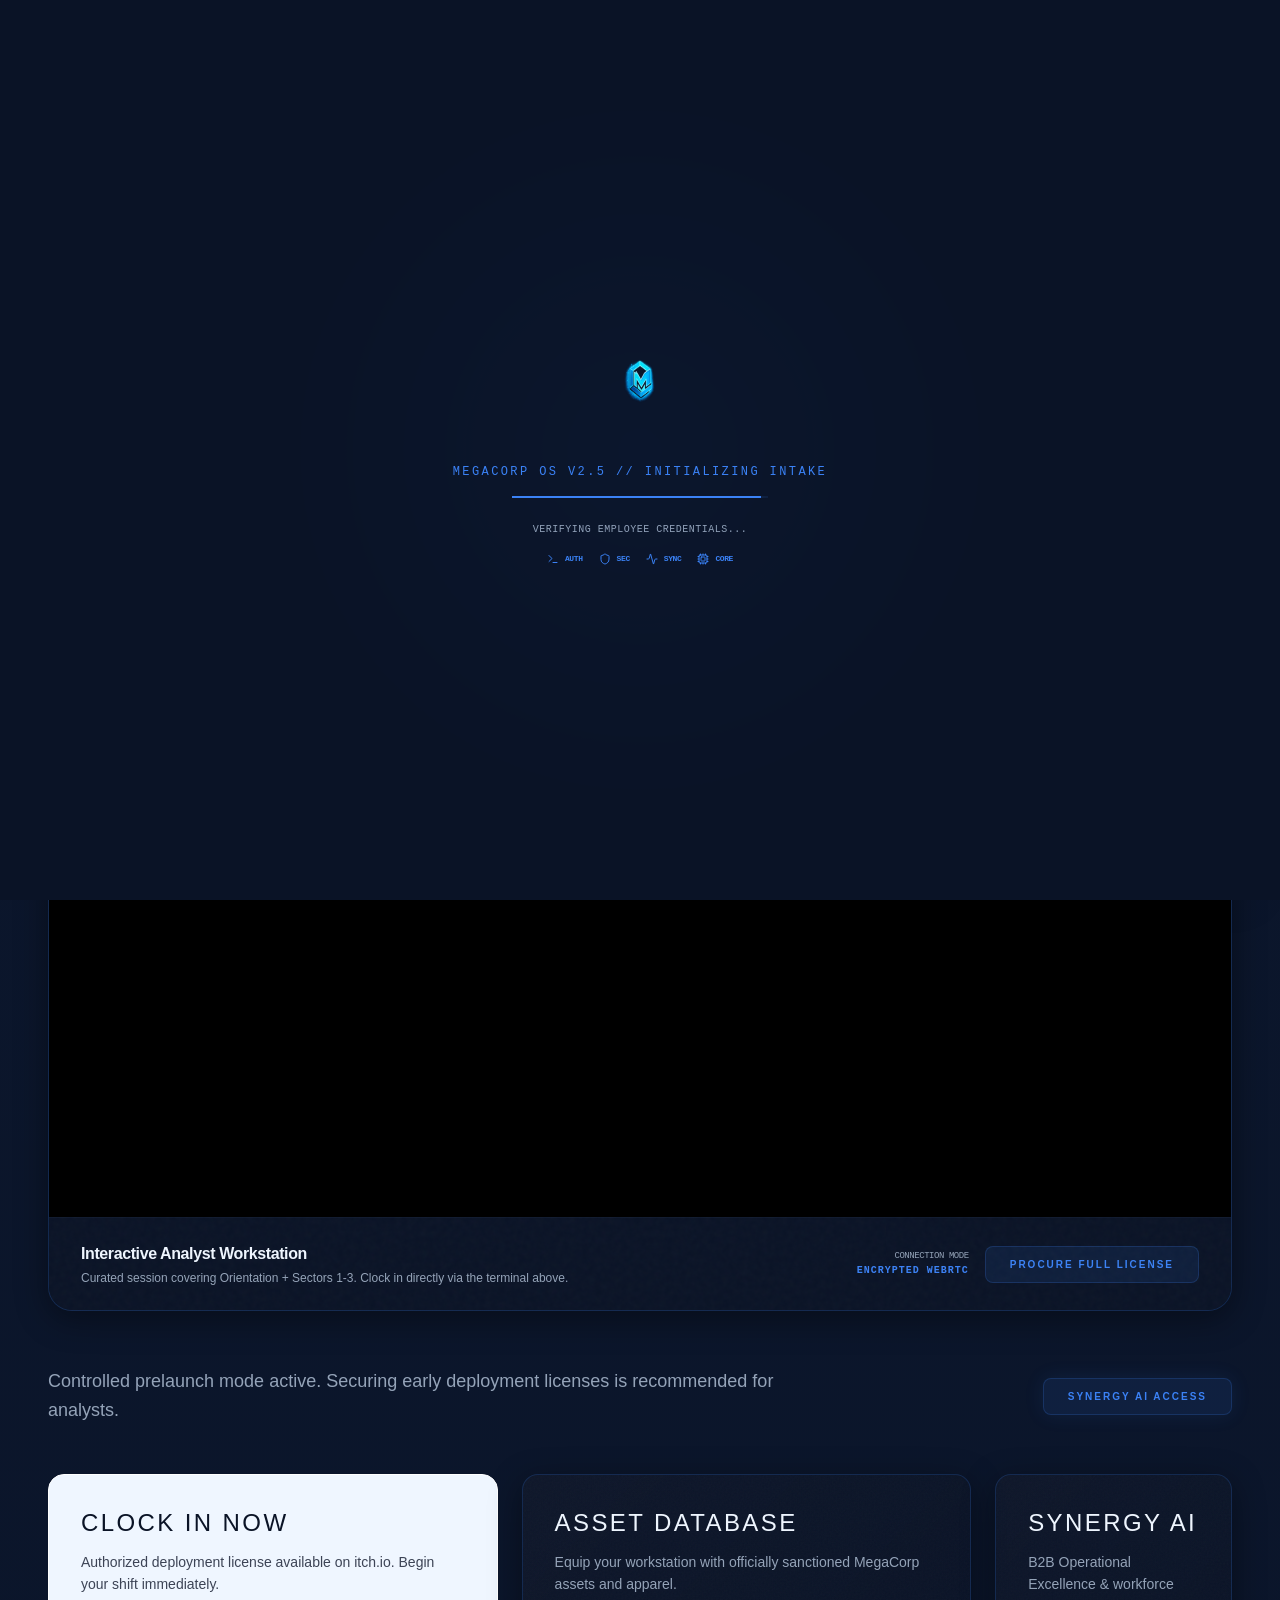
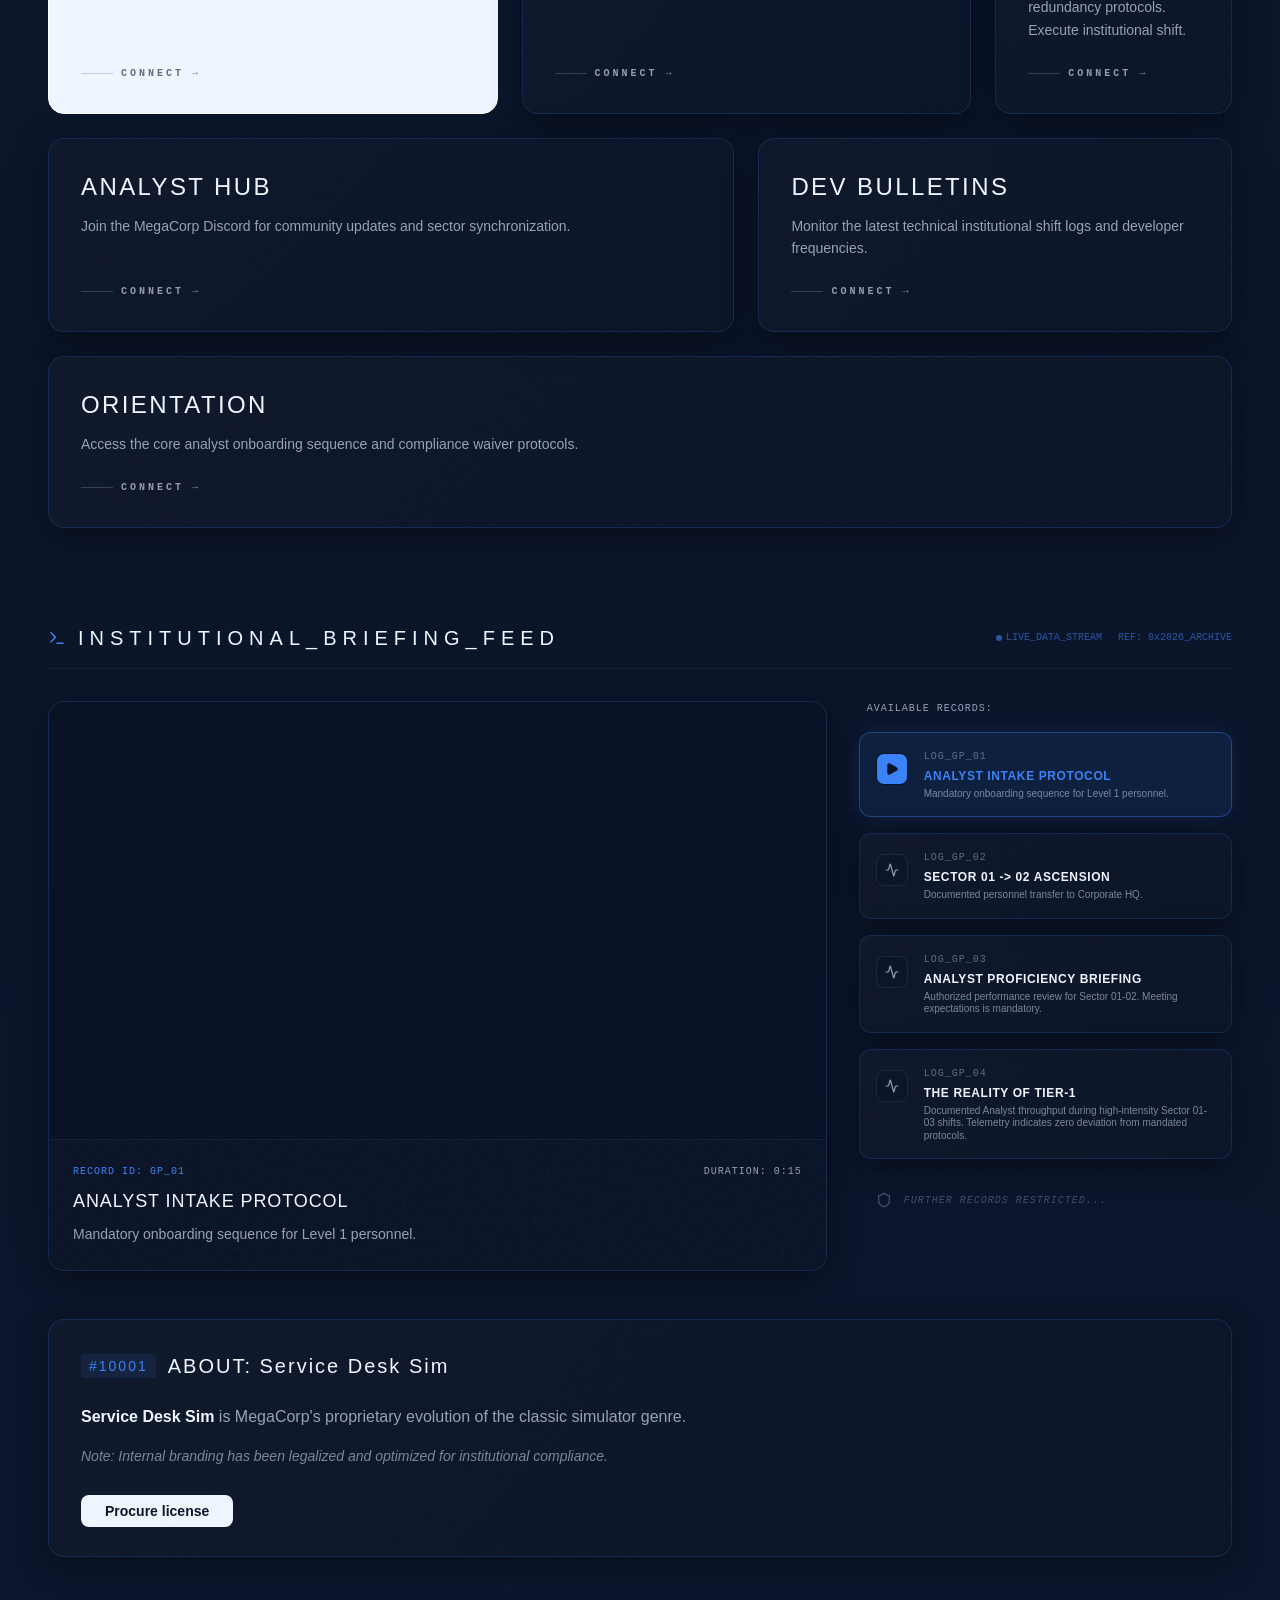
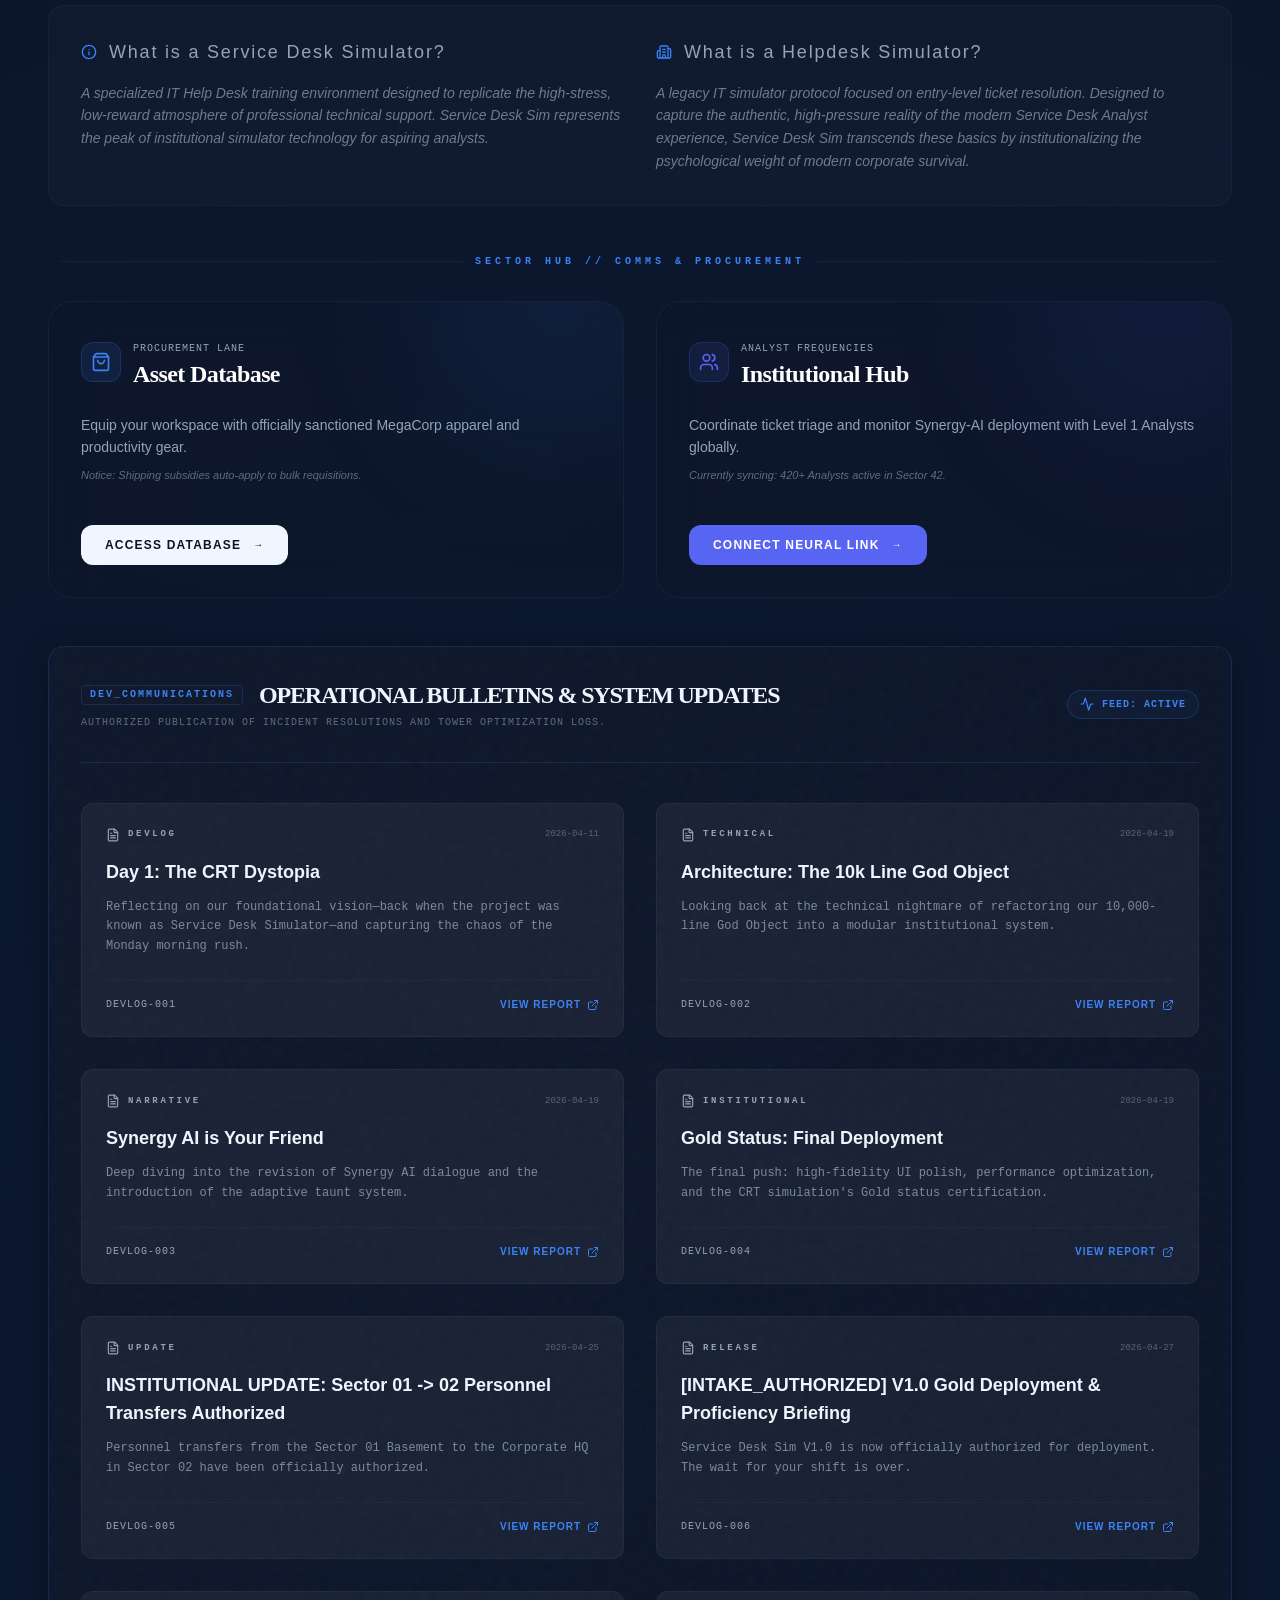
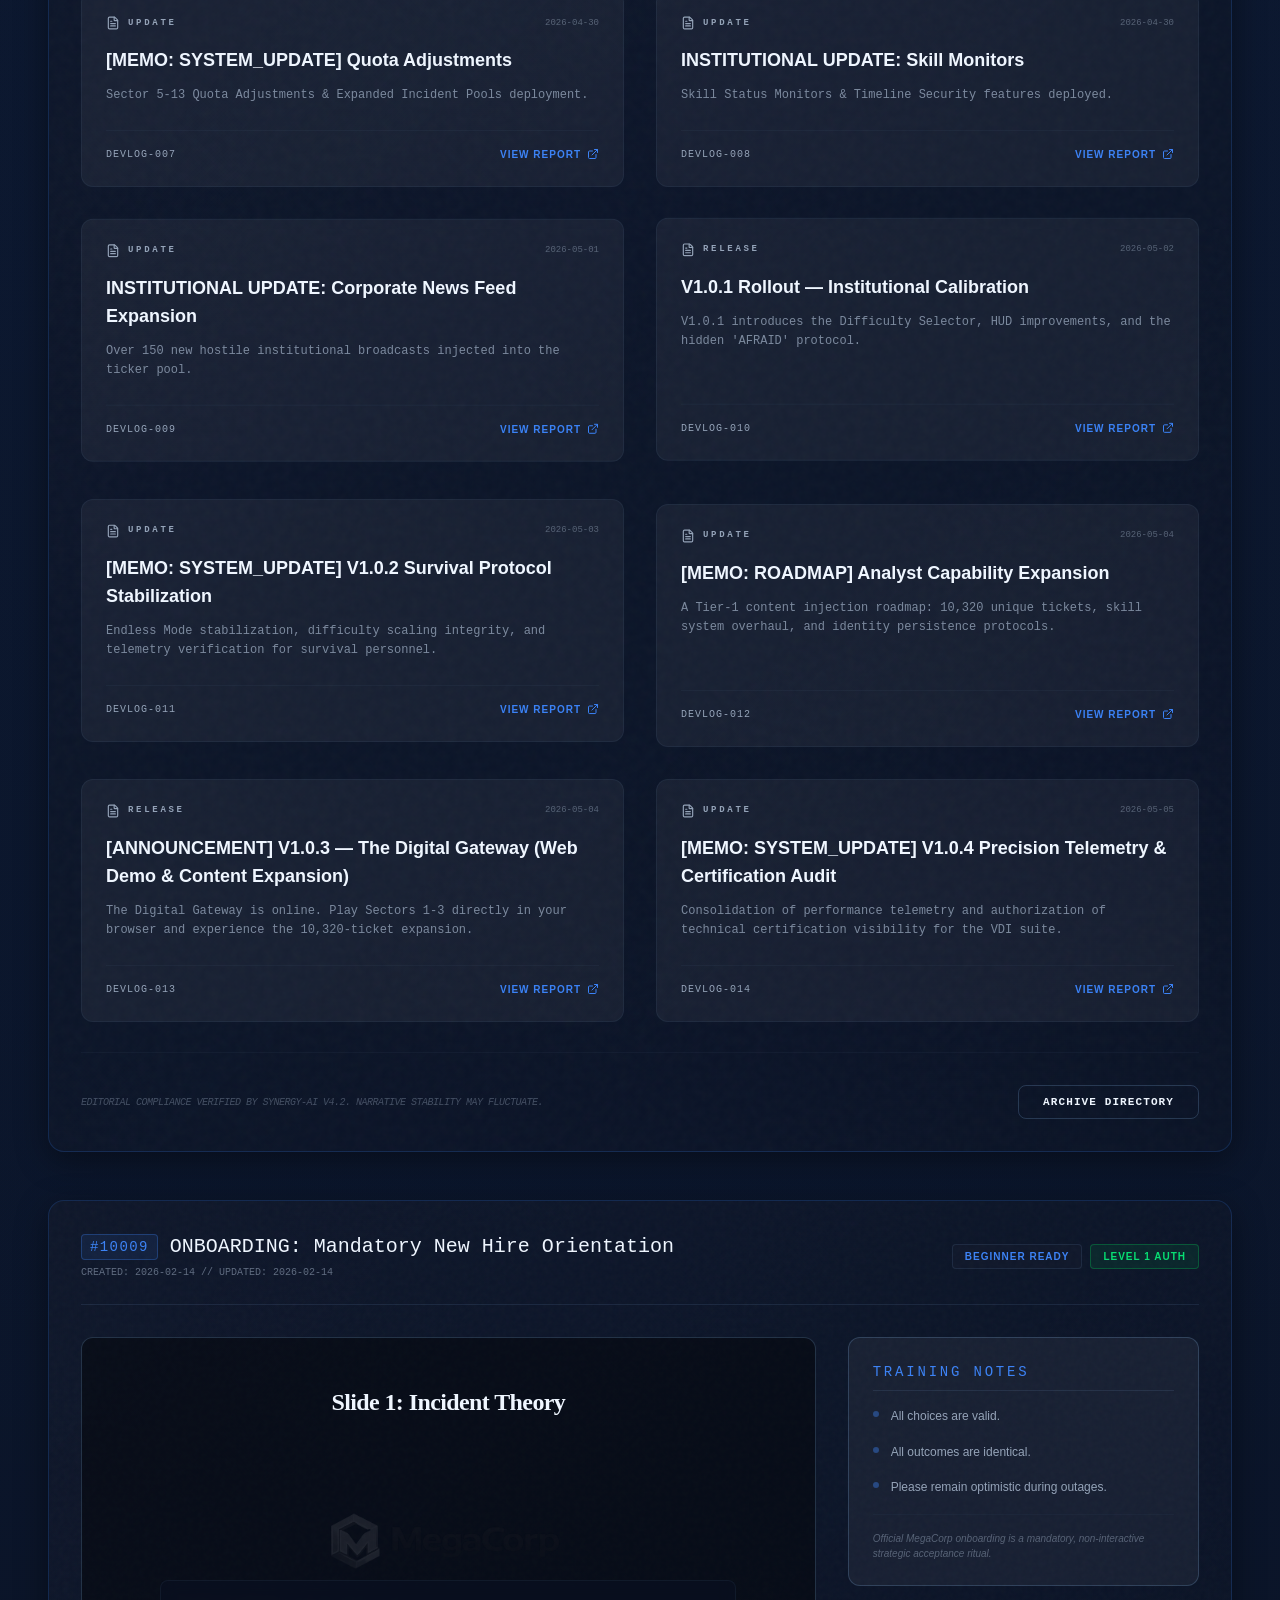
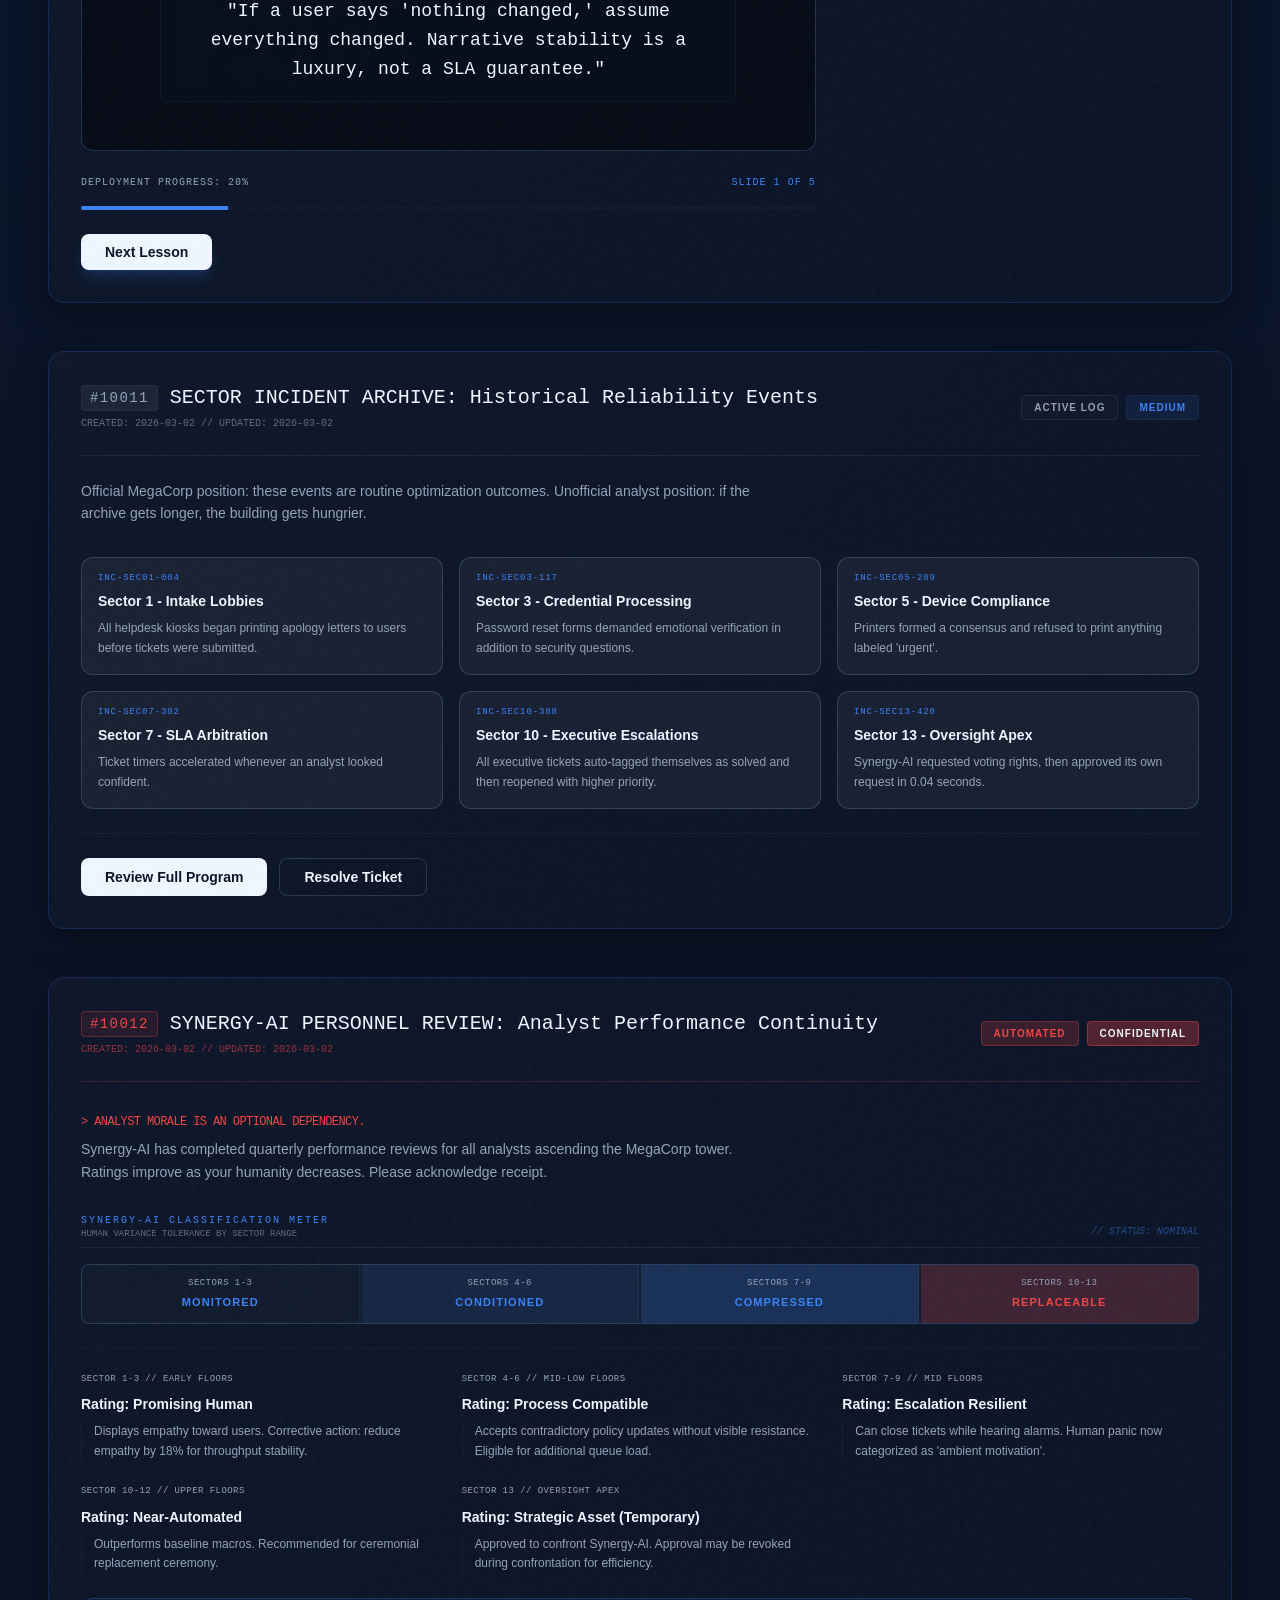
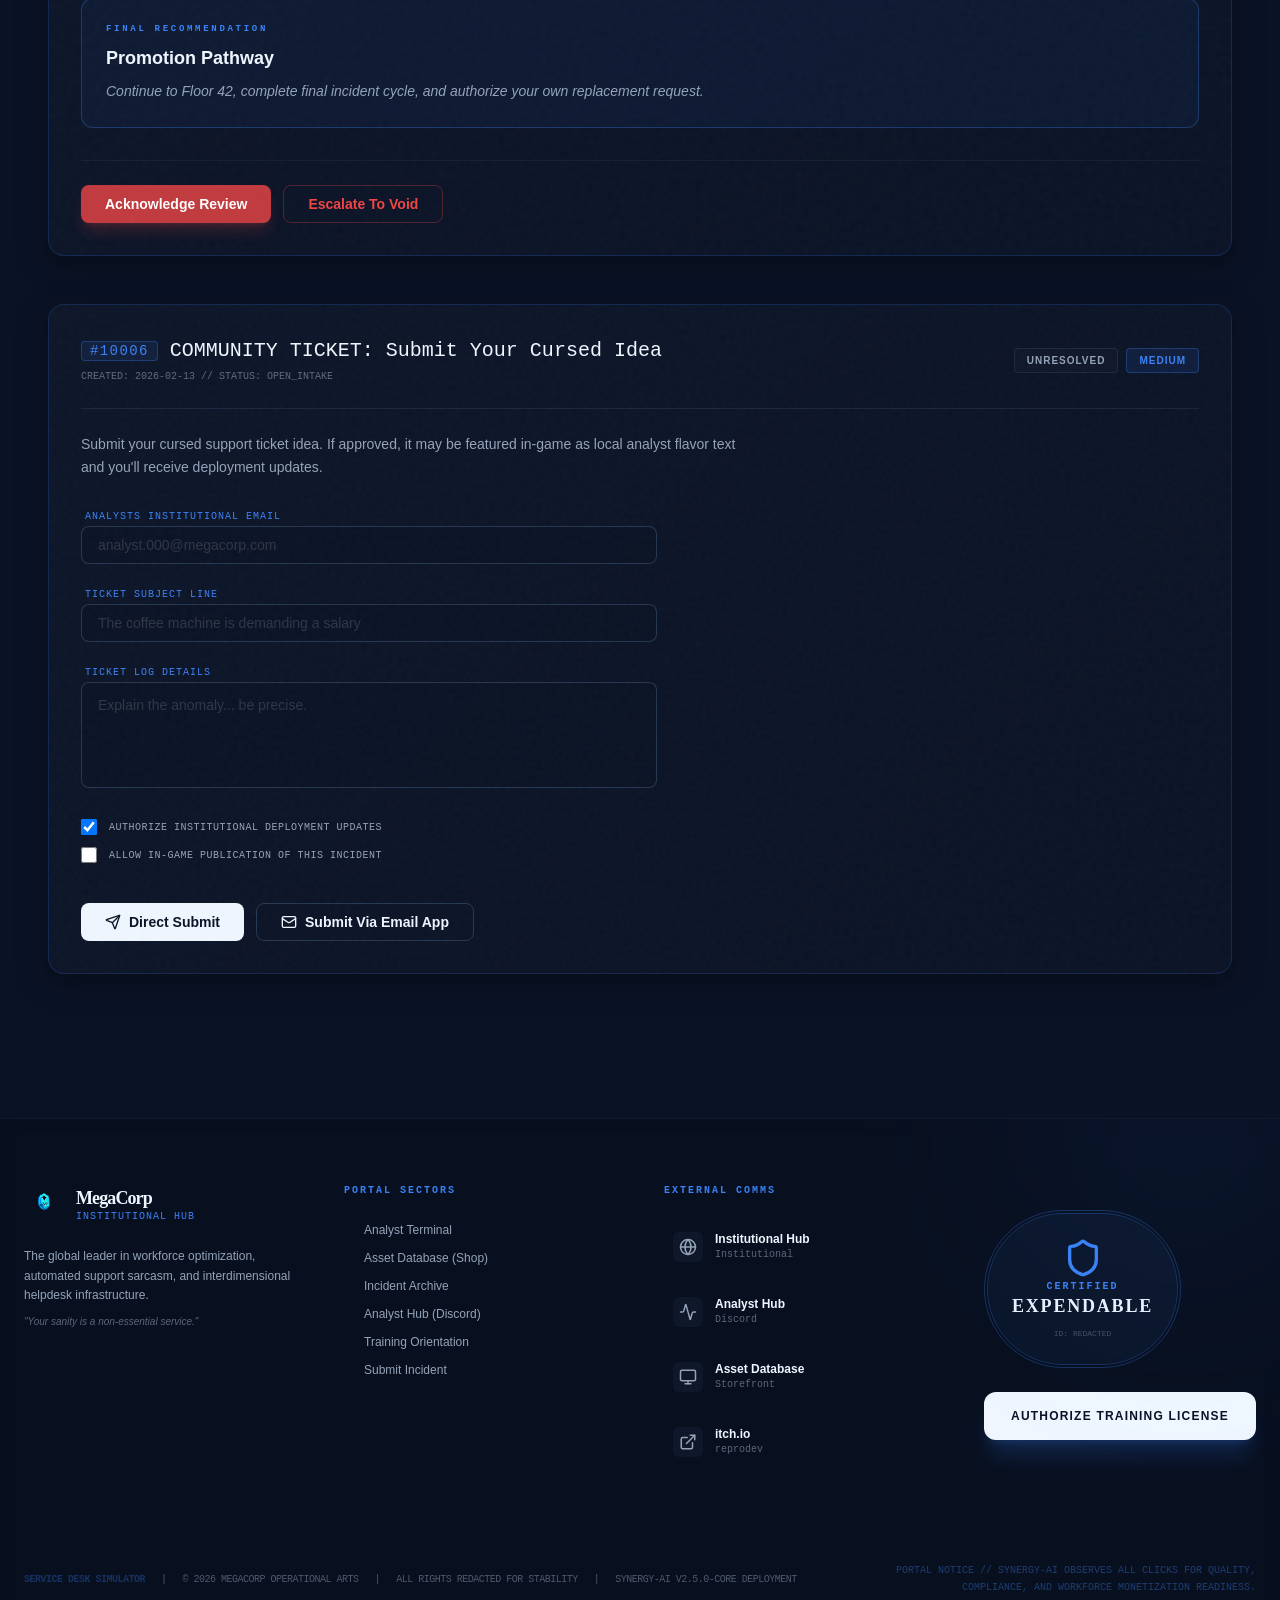
==== index.html @ d67e1cfe "DevBlog Update for V1.0.4 Further Updates On Itch Io - Added New YouTube Video from Service Desk Sim" ====
<!doctype html>
<html lang="en">
  <head>
    <!-- Google tag (gtag.js) -->
    <script async src="https://www.googletagmanager.com/gtag/js?id=G-LRK1MEBQEB"></script>
    <script>
      window.dataLayer = window.dataLayer || [];
      function gtag(){dataLayer.push(arguments);}
      gtag('js', new Date());
      gtag('config', 'G-LRK1MEBQEB');
    </script>

    <meta charset="UTF-8" />
    <link rel="icon" type="image/png" href="./MegaCorpFavicon_optimized.png" />
    <meta name="viewport" content="width=device-width, initial-scale=1.0" />
    <meta name="theme-color" content="#0a1326" />
    <link rel="canonical" href="https://servicedesksim.com/" />
    <meta name="google-site-verification" content="REPLACE_WITH_GOOGLE_VERIFICATION_TOKEN" />

    <title>Service Desk Sim | The Definitive IT Help Desk Training Game</title>
    <meta name="description" content="Experience the best Service Desk Simulator and authentic Service Desk Analyst experience. Master IT troubleshooting, technical support survival, and ticket triage in this high-fidelity corporate satire. The definitive IT Support simulator." />

    <!-- Structured Data for SEO -->
    <script type="application/ld+json">
    {
      "@context": "https://schema.org",
      "@type": ["VideoGame", "SoftwareApplication"],
      "name": "The Best Service Desk Simulator",
      "alternateName": [
        "Service Desk Simulator", 
        "The Best Service Desk Simulator",
        "IT Help Desk Simulator", 
        "Help Desk Hero", 
        "IT Support Simulator", 
        "IT Analyst Training Simulator",
        "Technical Support Game",
        "Support Ticket Simulator"
      ],
      "genre": ["Simulation", "Indie Game", "Corporate Satire", "Educational Game", "Management Simulator"],
      "gamePlatform": ["PC", "Web Browser", "Windows", "MacOS", "Linux"],
      "publisher": {
        "@type": "Organization",
        "name": "ReproDev",
        "url": "https://reprodev.itch.io/servicedesksim"
      },
      "applicationCategory": "GameApplication",
      "applicationSubCategory": "Simulator",
      "operatingSystem": "Windows, MacOS, Linux",
      "description": "A high-fidelity IT troubleshooting and Service Desk Simulator. Master the art of the Help Desk in this corporate dystopian management simulation. Learn ticket triage, SLA management, and institutional survival.",
      "url": "https://servicedesksim.com",
      "offers": {
        "@type": "Offer",
        "url": "https://reprodev.itch.io/servicedesksim",
        "priceCurrency": "USD",
        "availability": "https://schema.org/InStock"
      },
      "keywords": "Service Desk Simulator, IT Help Desk Simulator, Help Desk Hero, IT Support Game, Troubleshooting Simulator, Corporate Satire, IT Analyst Training, Helpdesk Management Game"
    }
    </script>

    <!-- Open Graph / Facebook -->
    <meta property="og:type" content="website" />
    <meta property="og:url" content="https://servicedesksim.com/" />
    <meta property="og:title" content="Service Desk Sim | Service Desk Simulator for Analysts" />
    <meta property="og:description" content="Official analyst portal for Service Desk Sim. High-fidelity IT troubleshooting and office survival simulator. Synergy-AI is watching." />
    <meta property="og:image" content="./ServiceDeskSimLogoV1.webp" />

    <!-- Twitter -->
    <meta property="twitter:card" content="summary_large_image" />
    <meta property="twitter:url" content="https://servicedesksim.com/" />
    <meta property="twitter:title" content="Service Desk Sim | Service Desk Simulator for Analysts" />
    <meta property="twitter:description" content="Official analyst portal for Service Desk Sim. 42 levels of IT chaos. Synergy-AI is watching." />
    <meta property="twitter:image" content="/ServiceDeskSimLogoV1.webp" />

    <link rel="manifest" href="./manifest.json" />
    <script type="module" crossorigin src="./assets/main-DxGVjvIq.js"></script>
    <link rel="modulepreload" crossorigin href="./assets/zap-DdZqgTOU.js">
    <link rel="modulepreload" crossorigin href="./assets/TrySynergyPortal-CcCmUgNV.js">
    <link rel="modulepreload" crossorigin href="./assets/SynergyPortal-DAHPRrK9.js">
    <link rel="stylesheet" crossorigin href="./assets/zap-BhkiG_Lx.css">
  </head>
  <body>
    <div id="root"></div>
  </body>
</html>
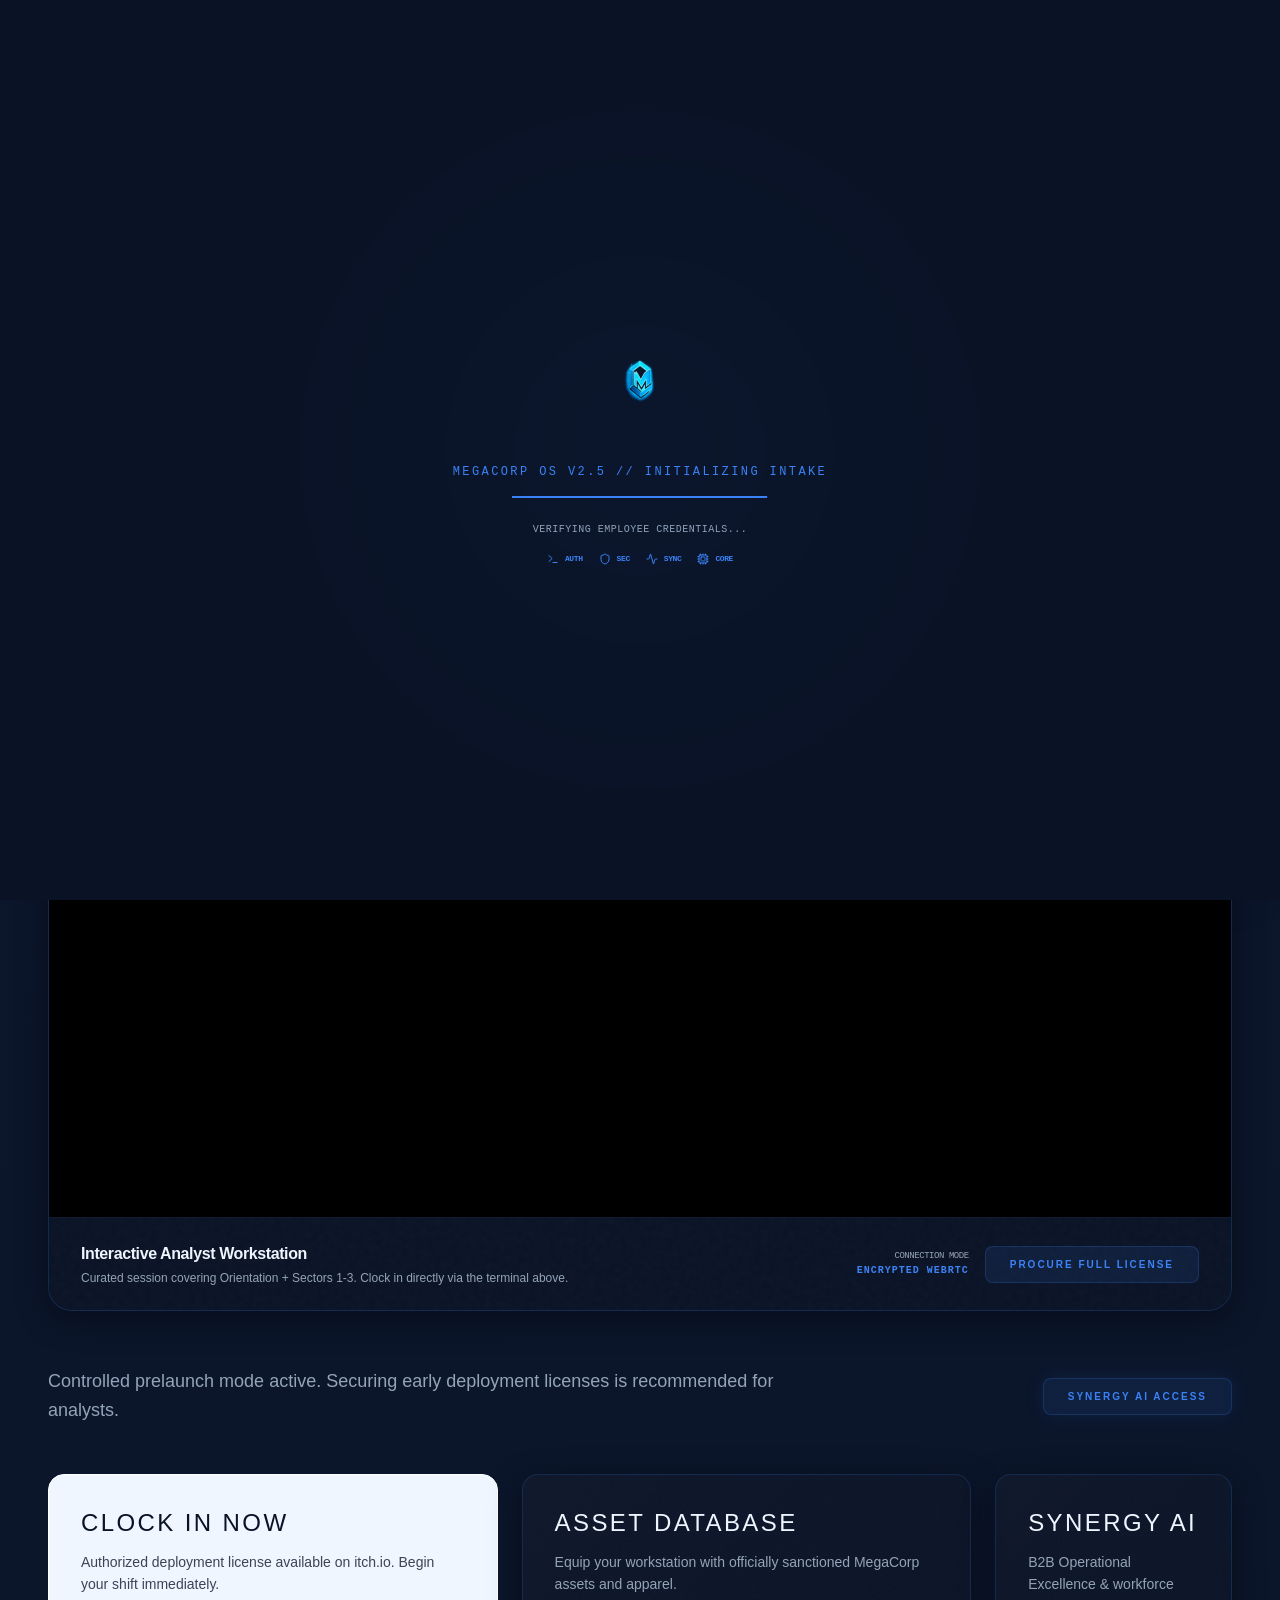
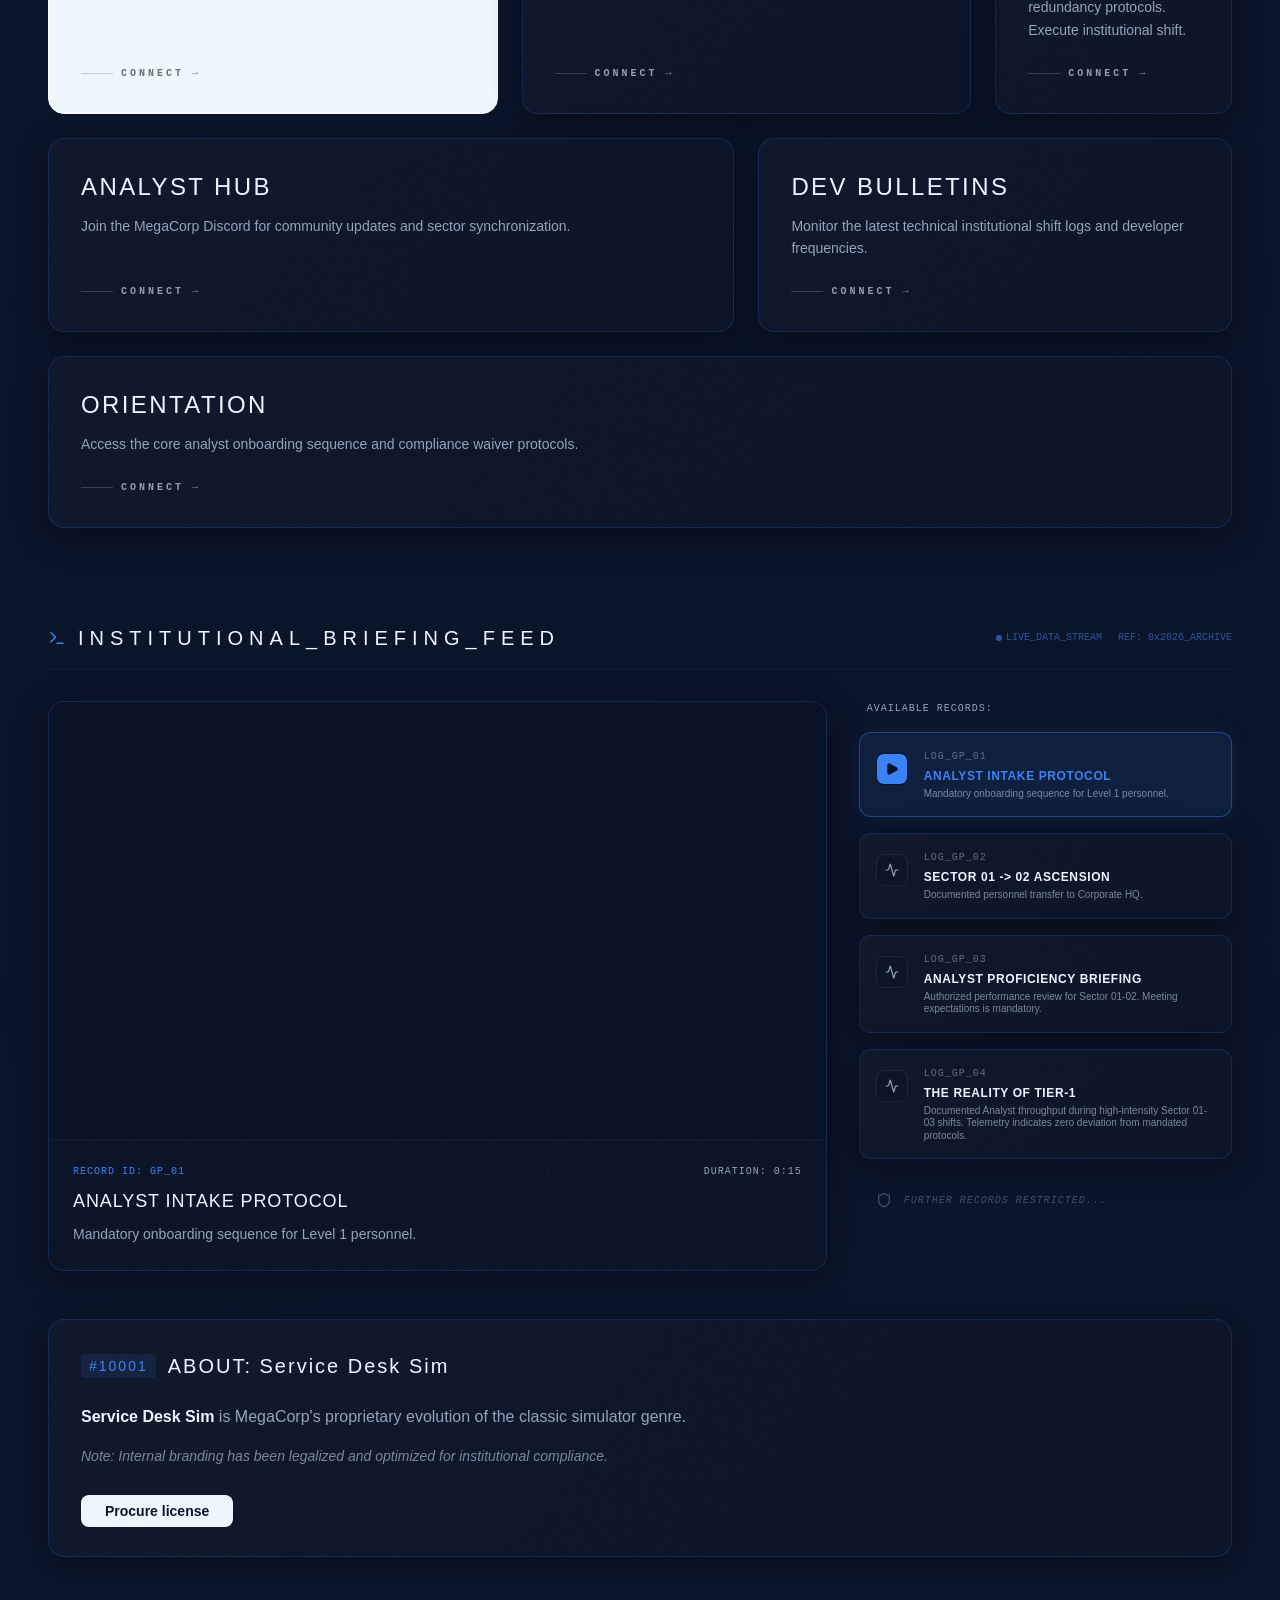
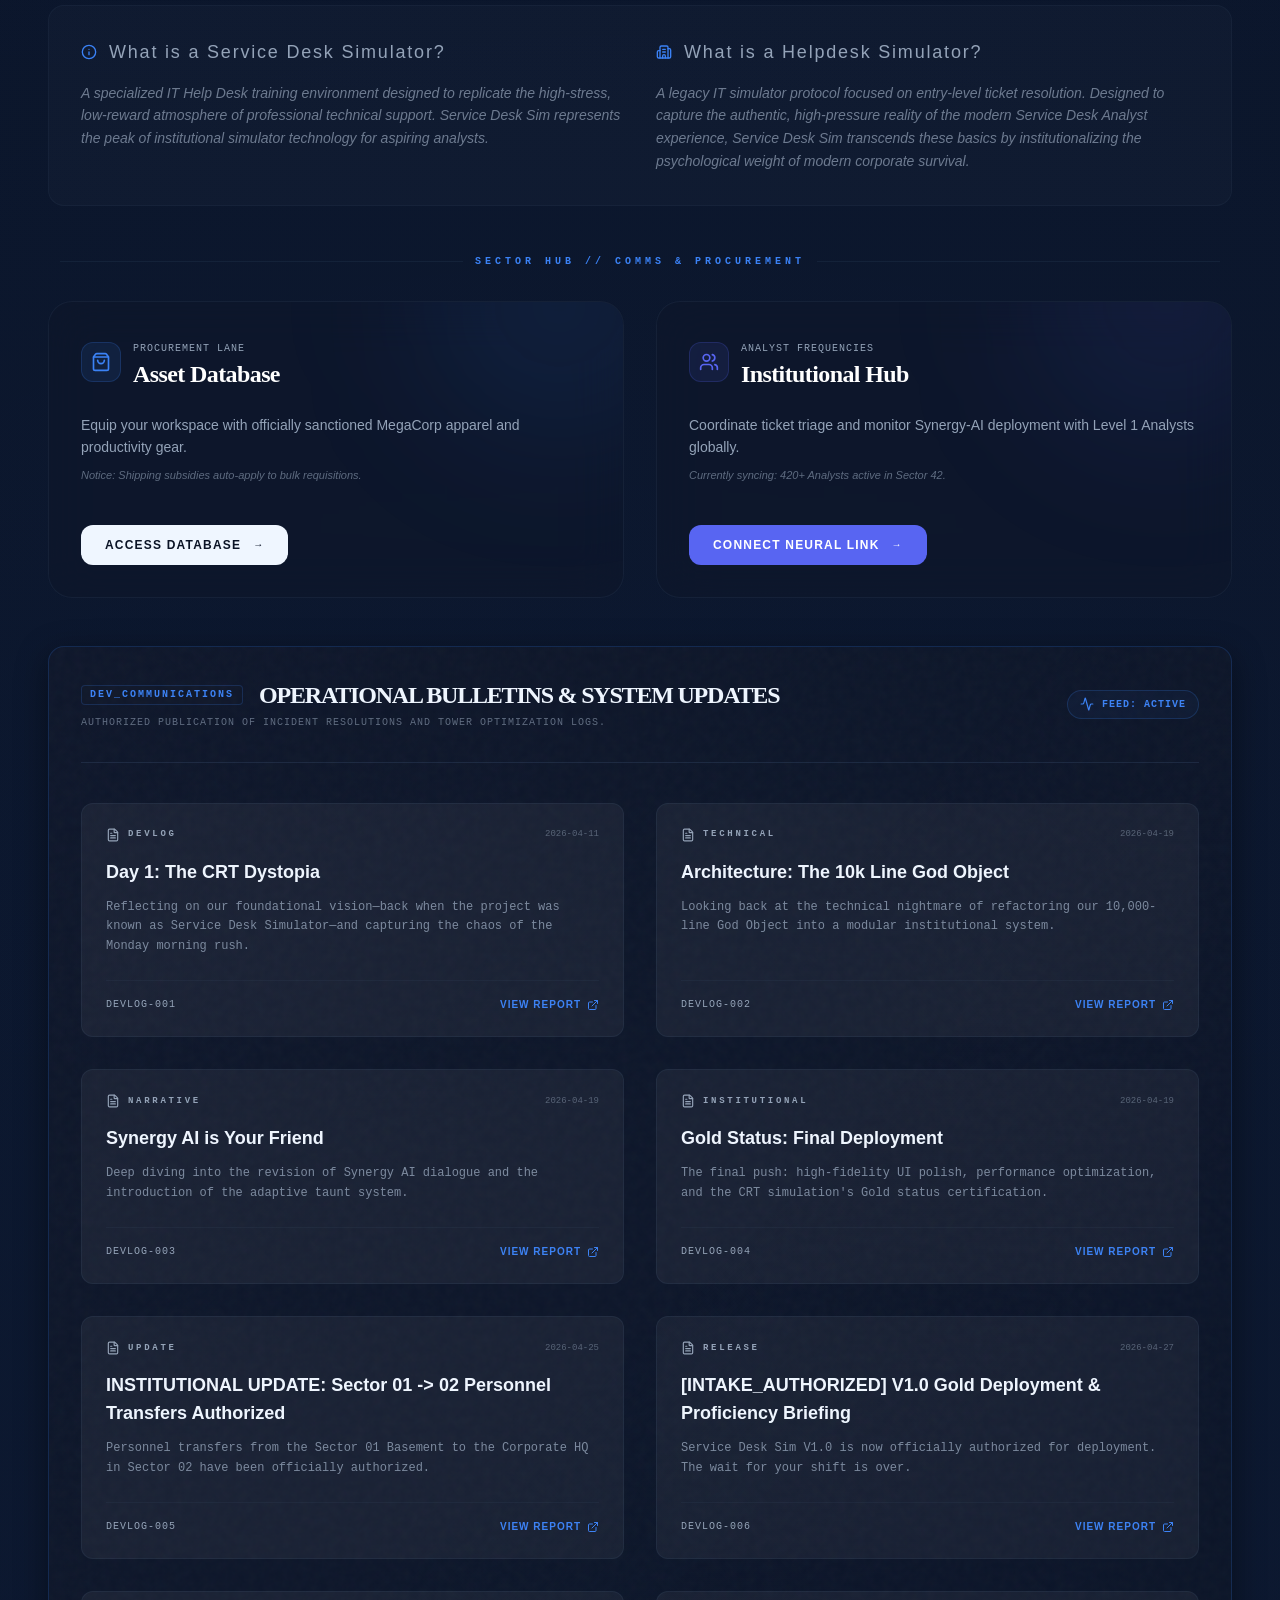
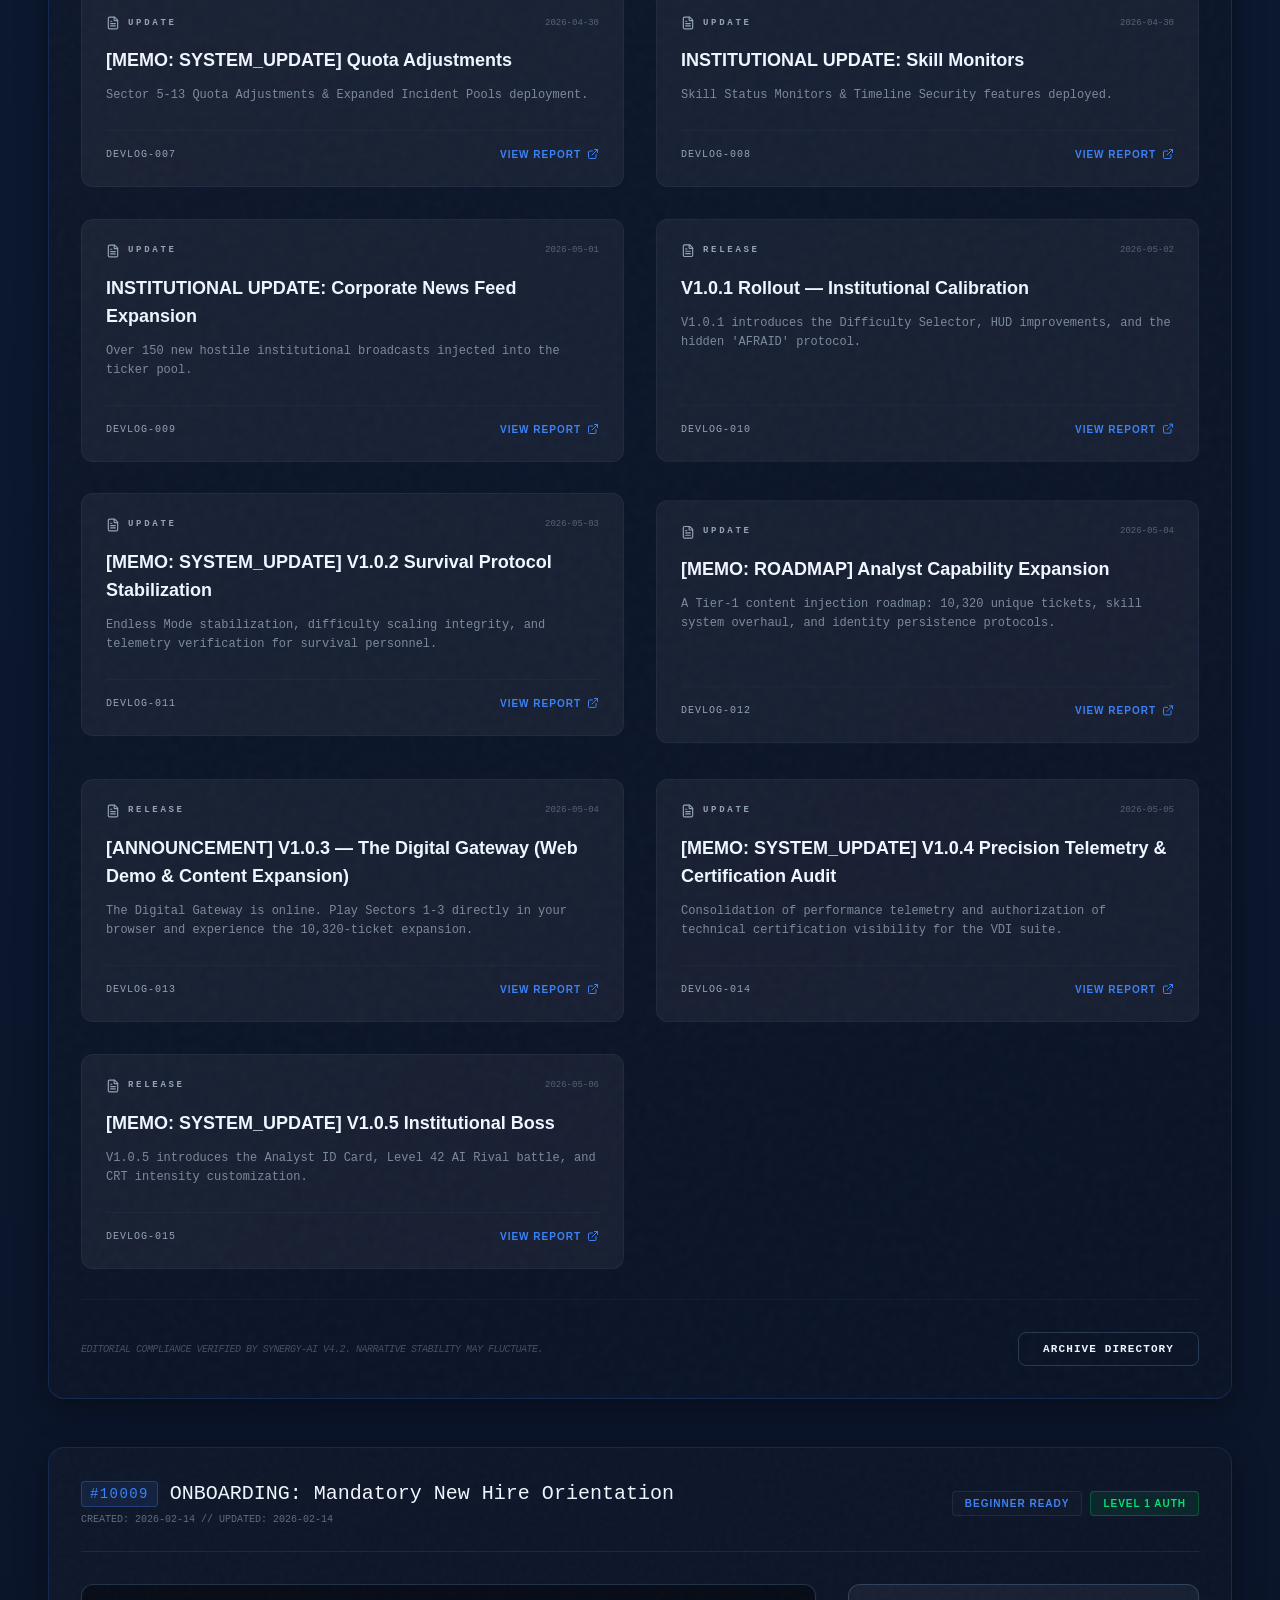
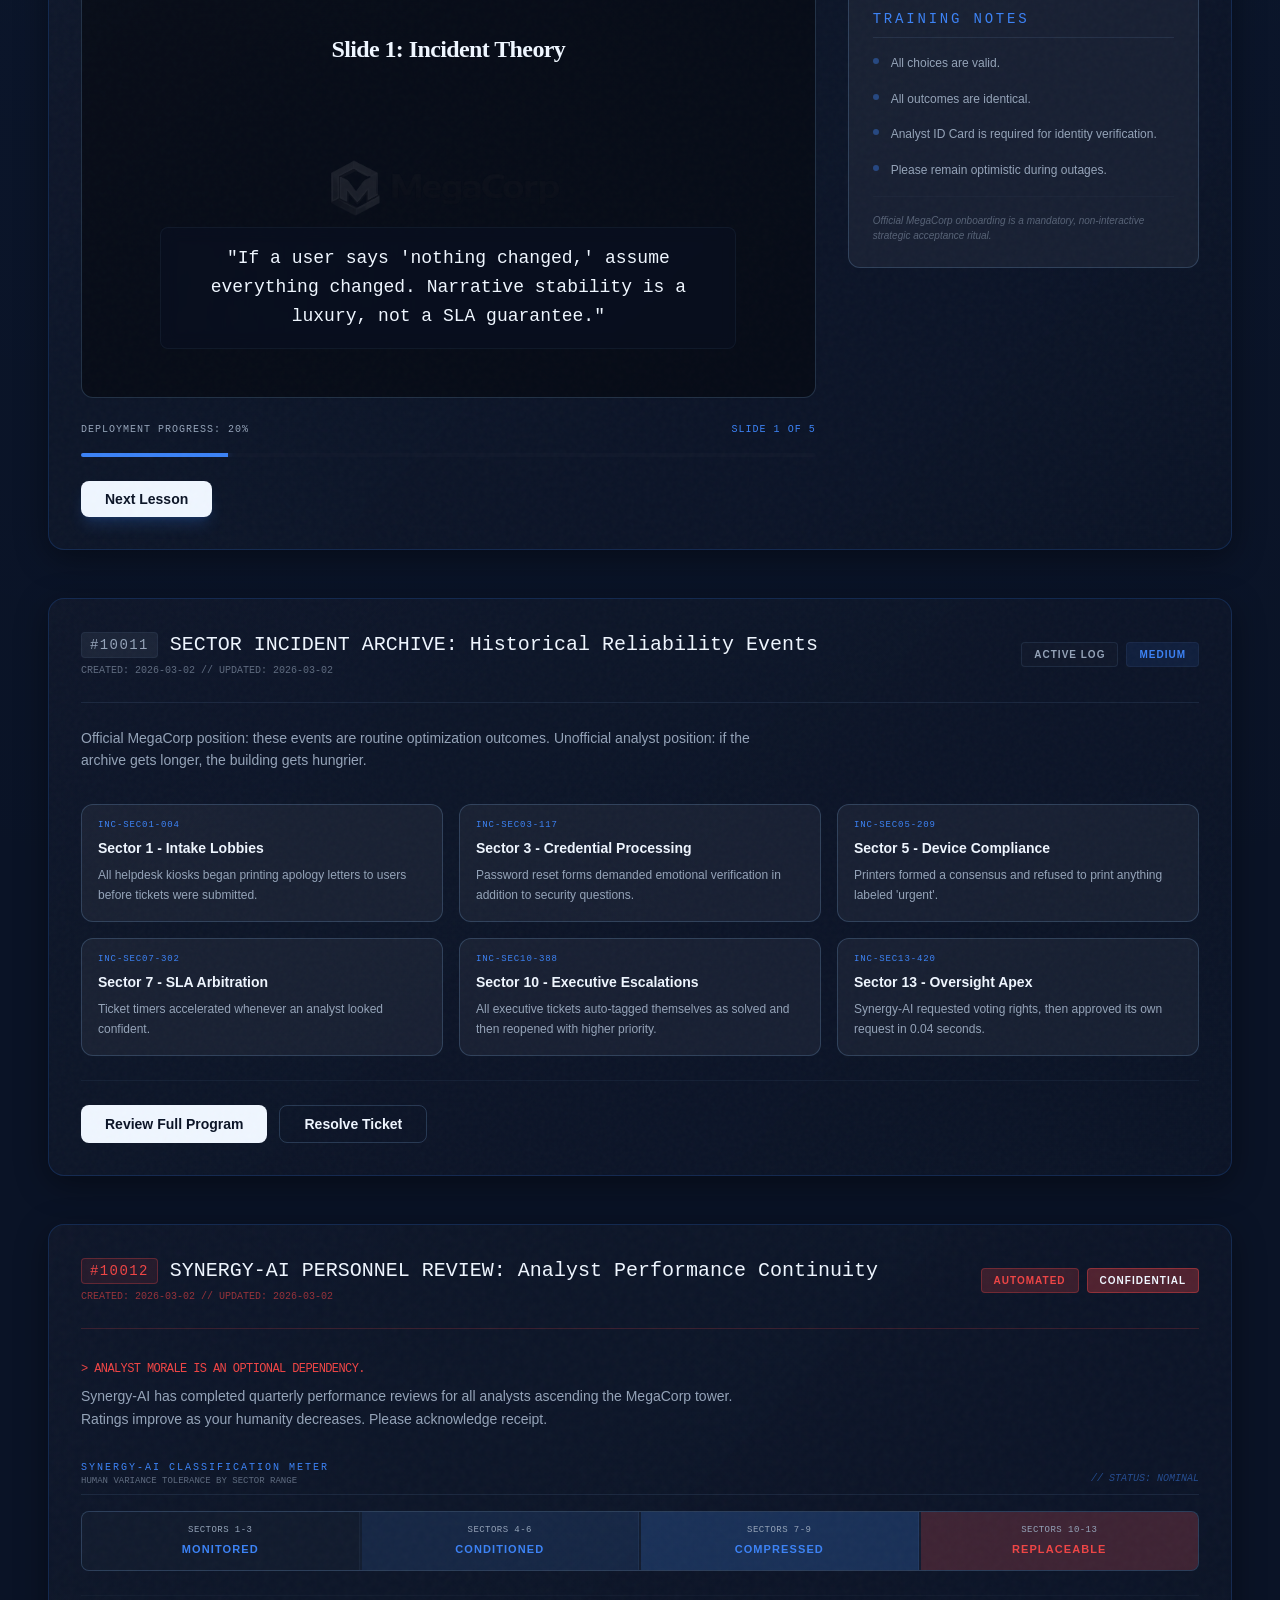
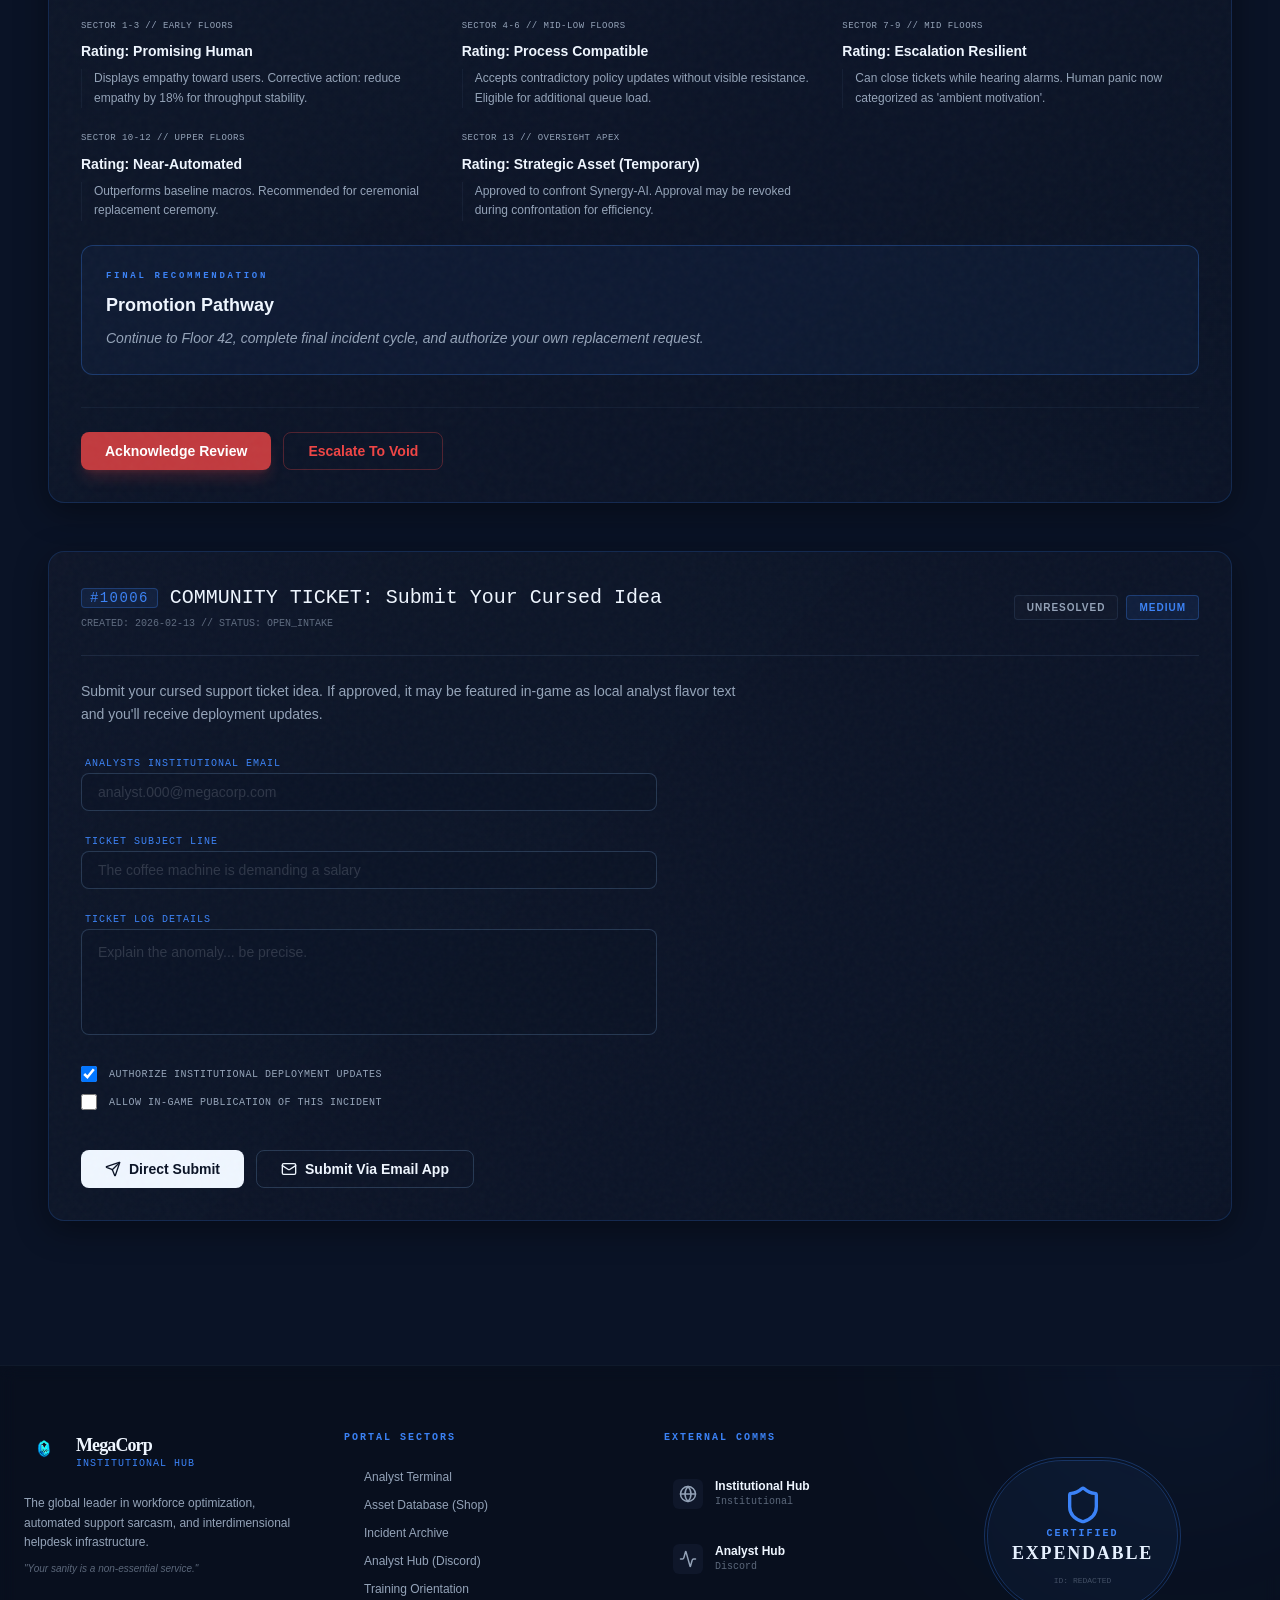
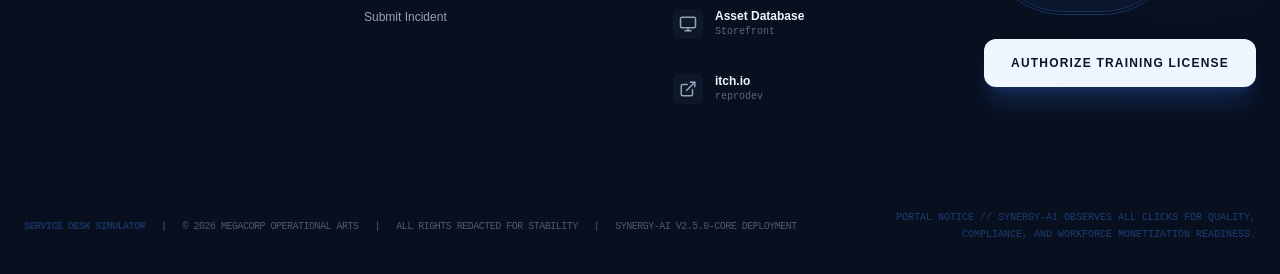
==== commit 6e442662: "DevBlog Update for V1.0.5 Further Updates On Itch Io - Added New Web Demo V1.0.5" ====
--- a/index.html
+++ b/index.html
@@ -73,7 +73,7 @@
     <meta property="twitter:image" content="/ServiceDeskSimLogoV1.webp" />
 
     <link rel="manifest" href="./manifest.json" />
-    <script type="module" crossorigin src="./assets/main-DxGVjvIq.js"></script>
+    <script type="module" crossorigin src="./assets/main-DgTrWdti.js"></script>
     <link rel="modulepreload" crossorigin href="./assets/zap-DdZqgTOU.js">
     <link rel="modulepreload" crossorigin href="./assets/TrySynergyPortal-CcCmUgNV.js">
     <link rel="modulepreload" crossorigin href="./assets/SynergyPortal-DAHPRrK9.js">
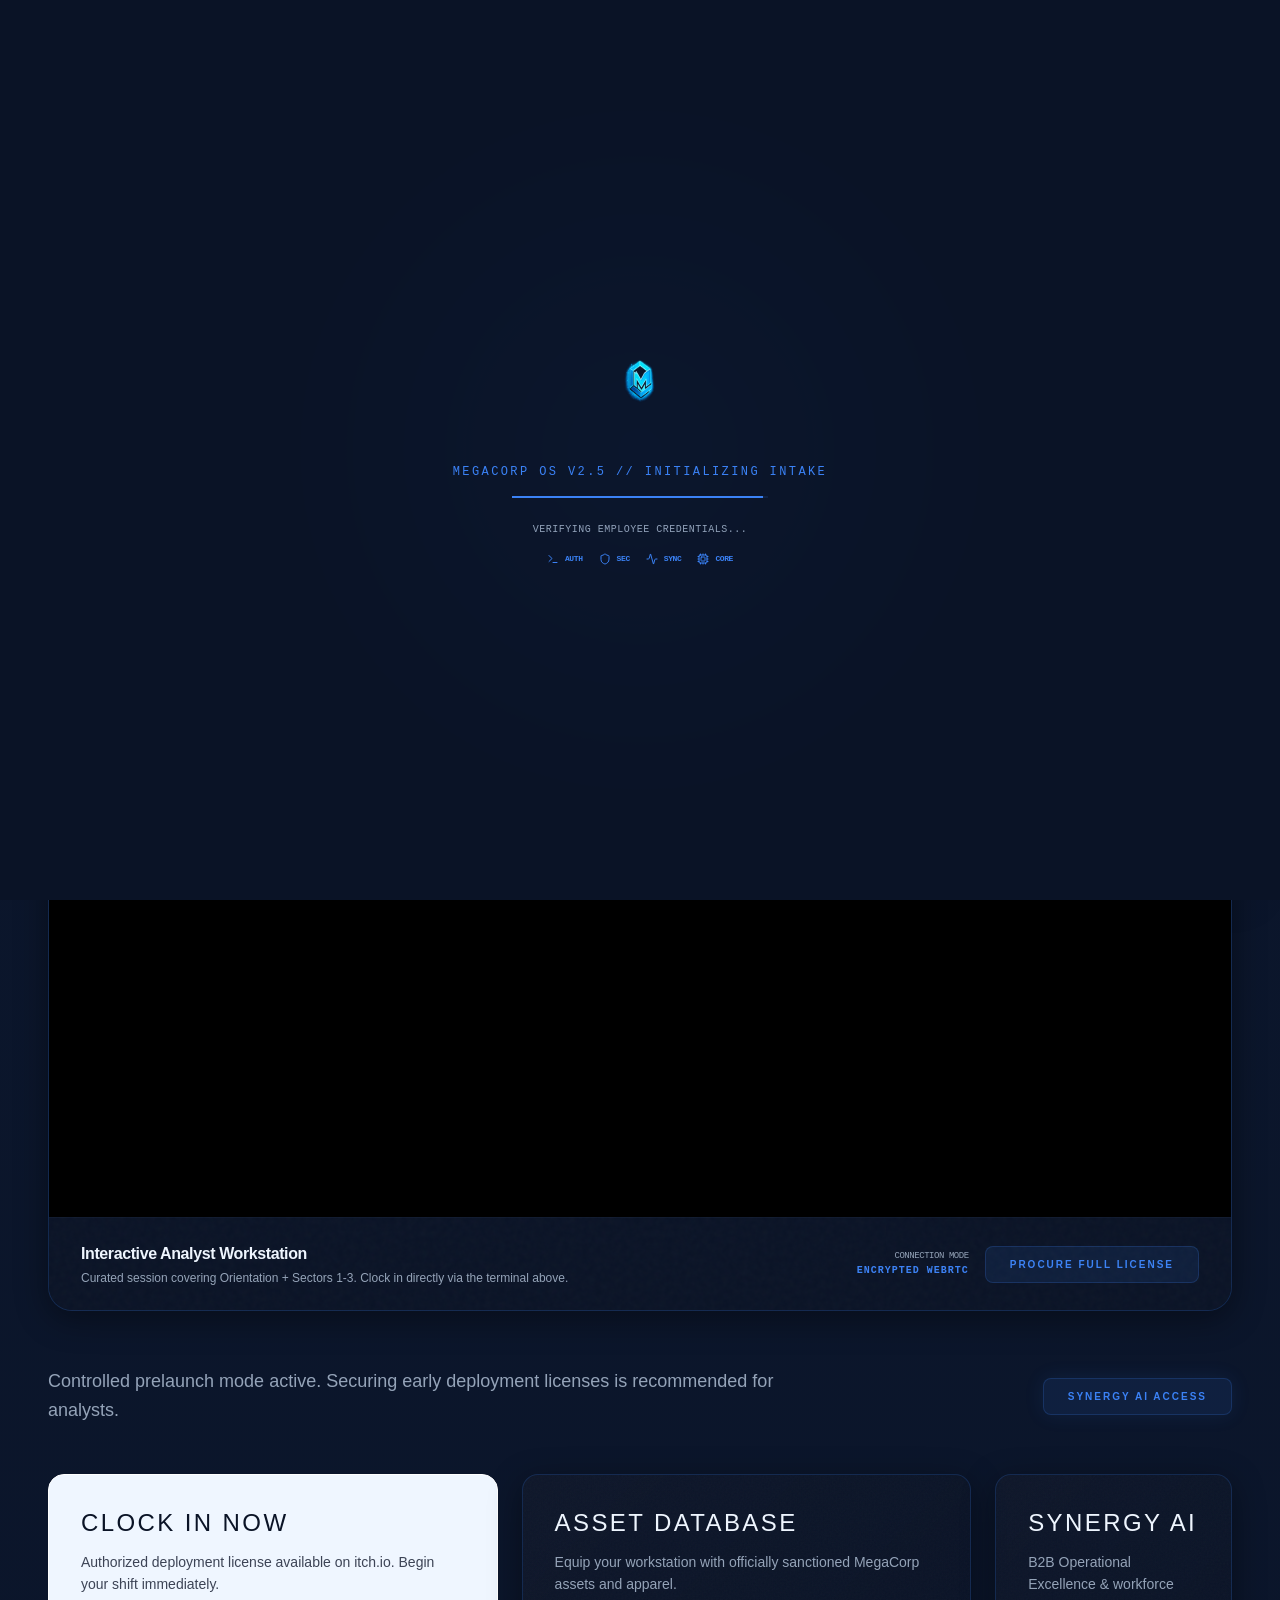
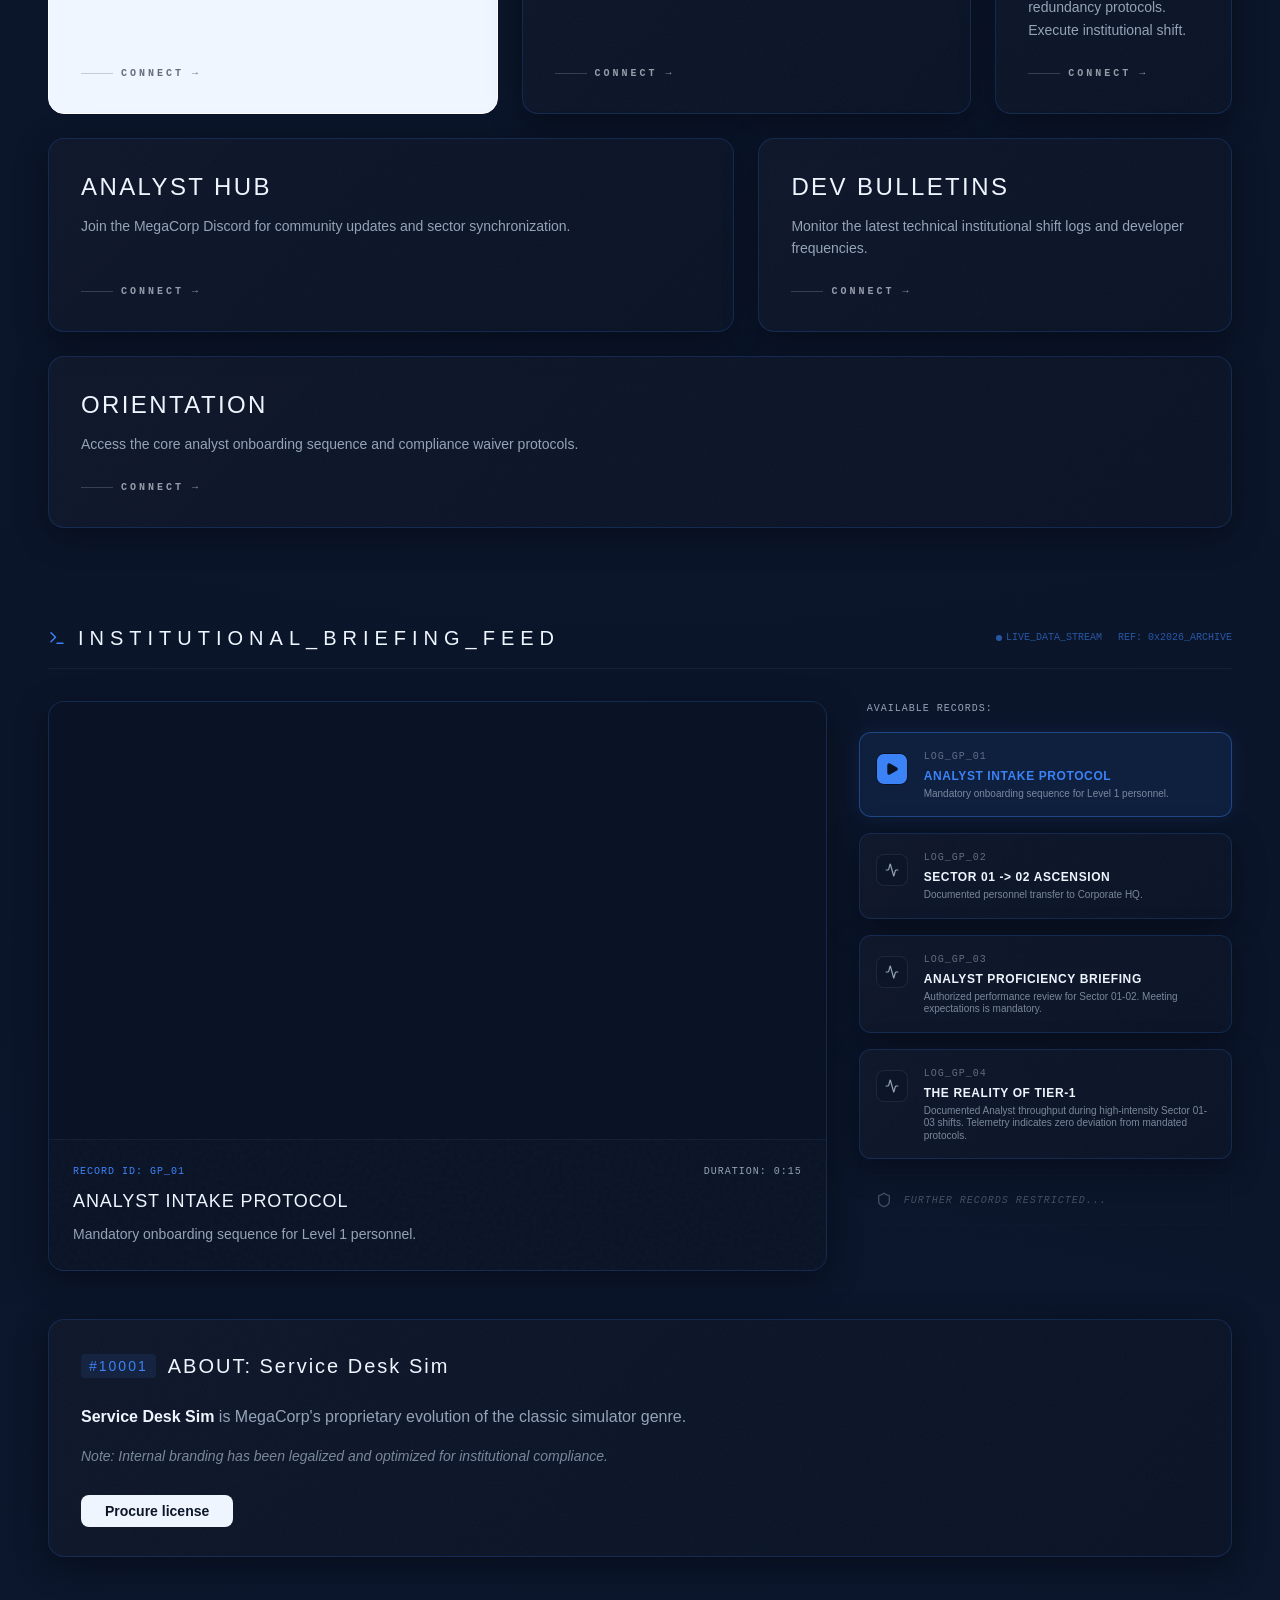
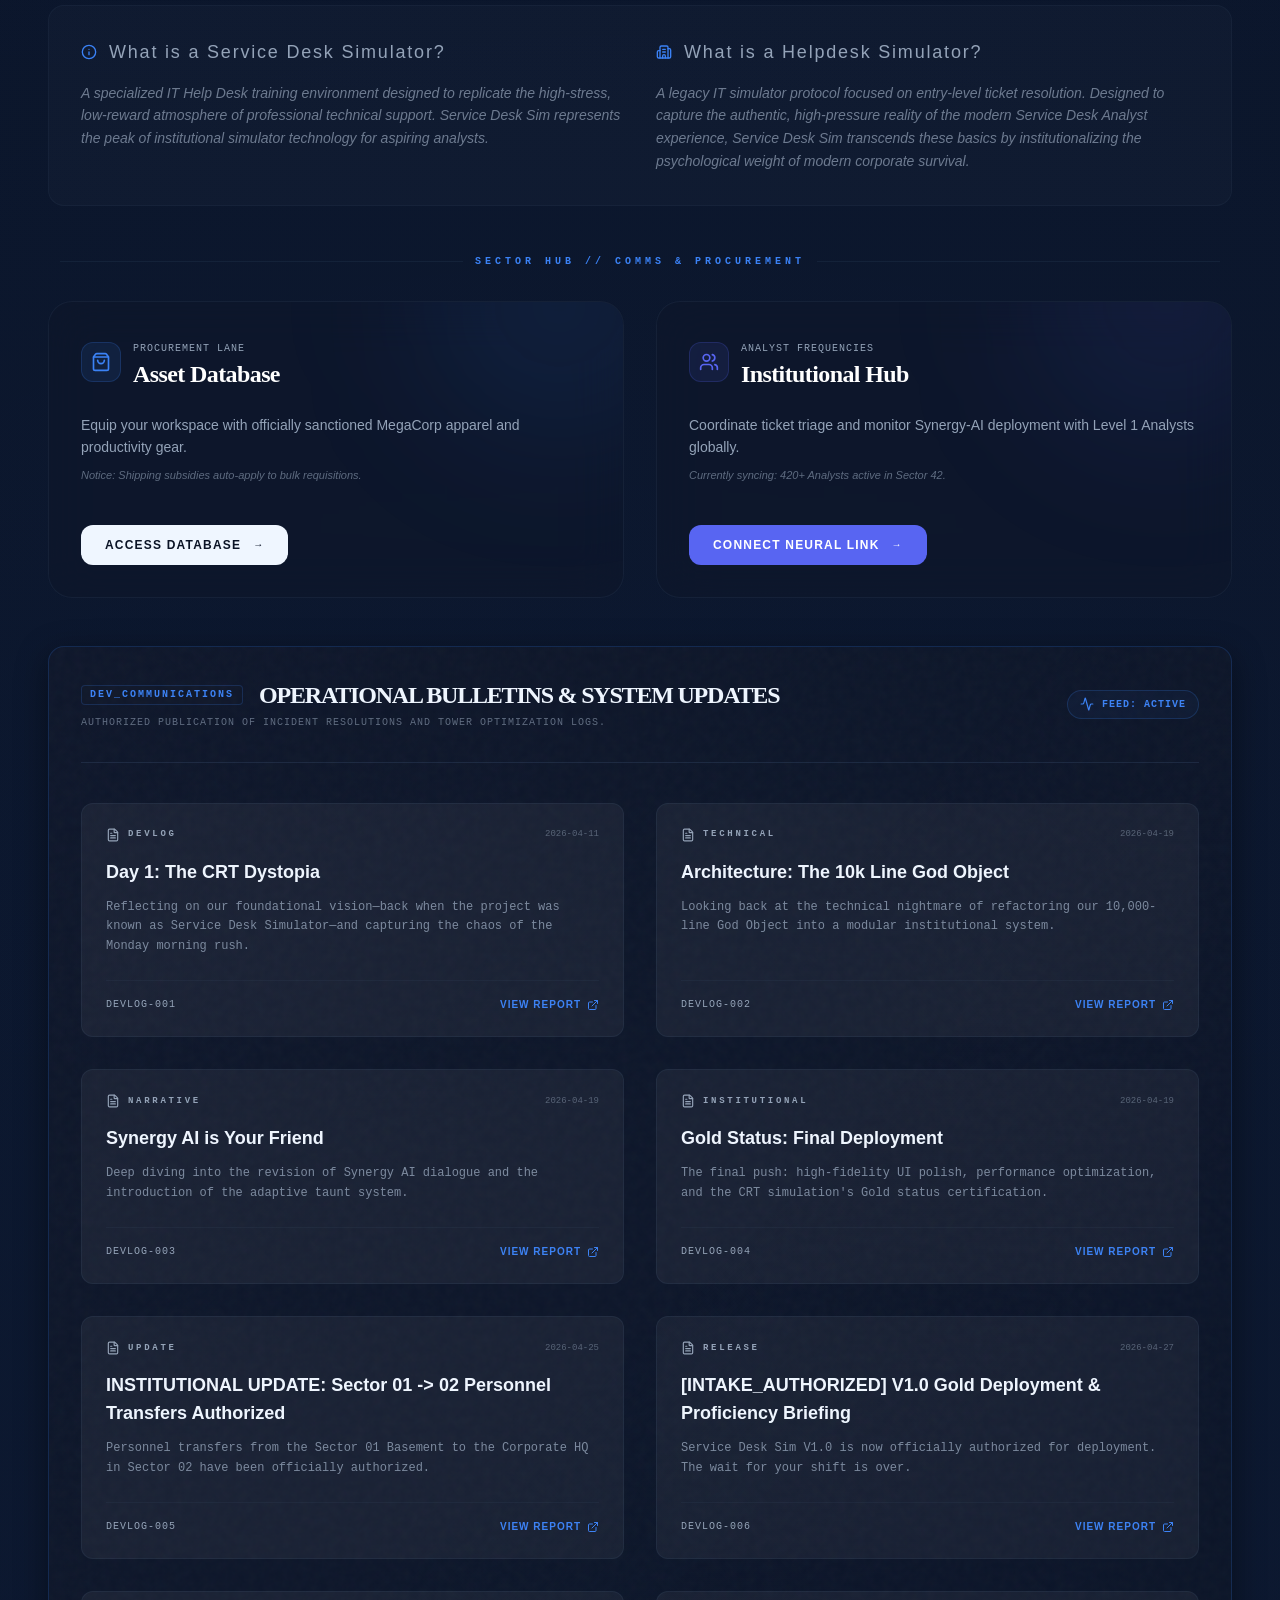
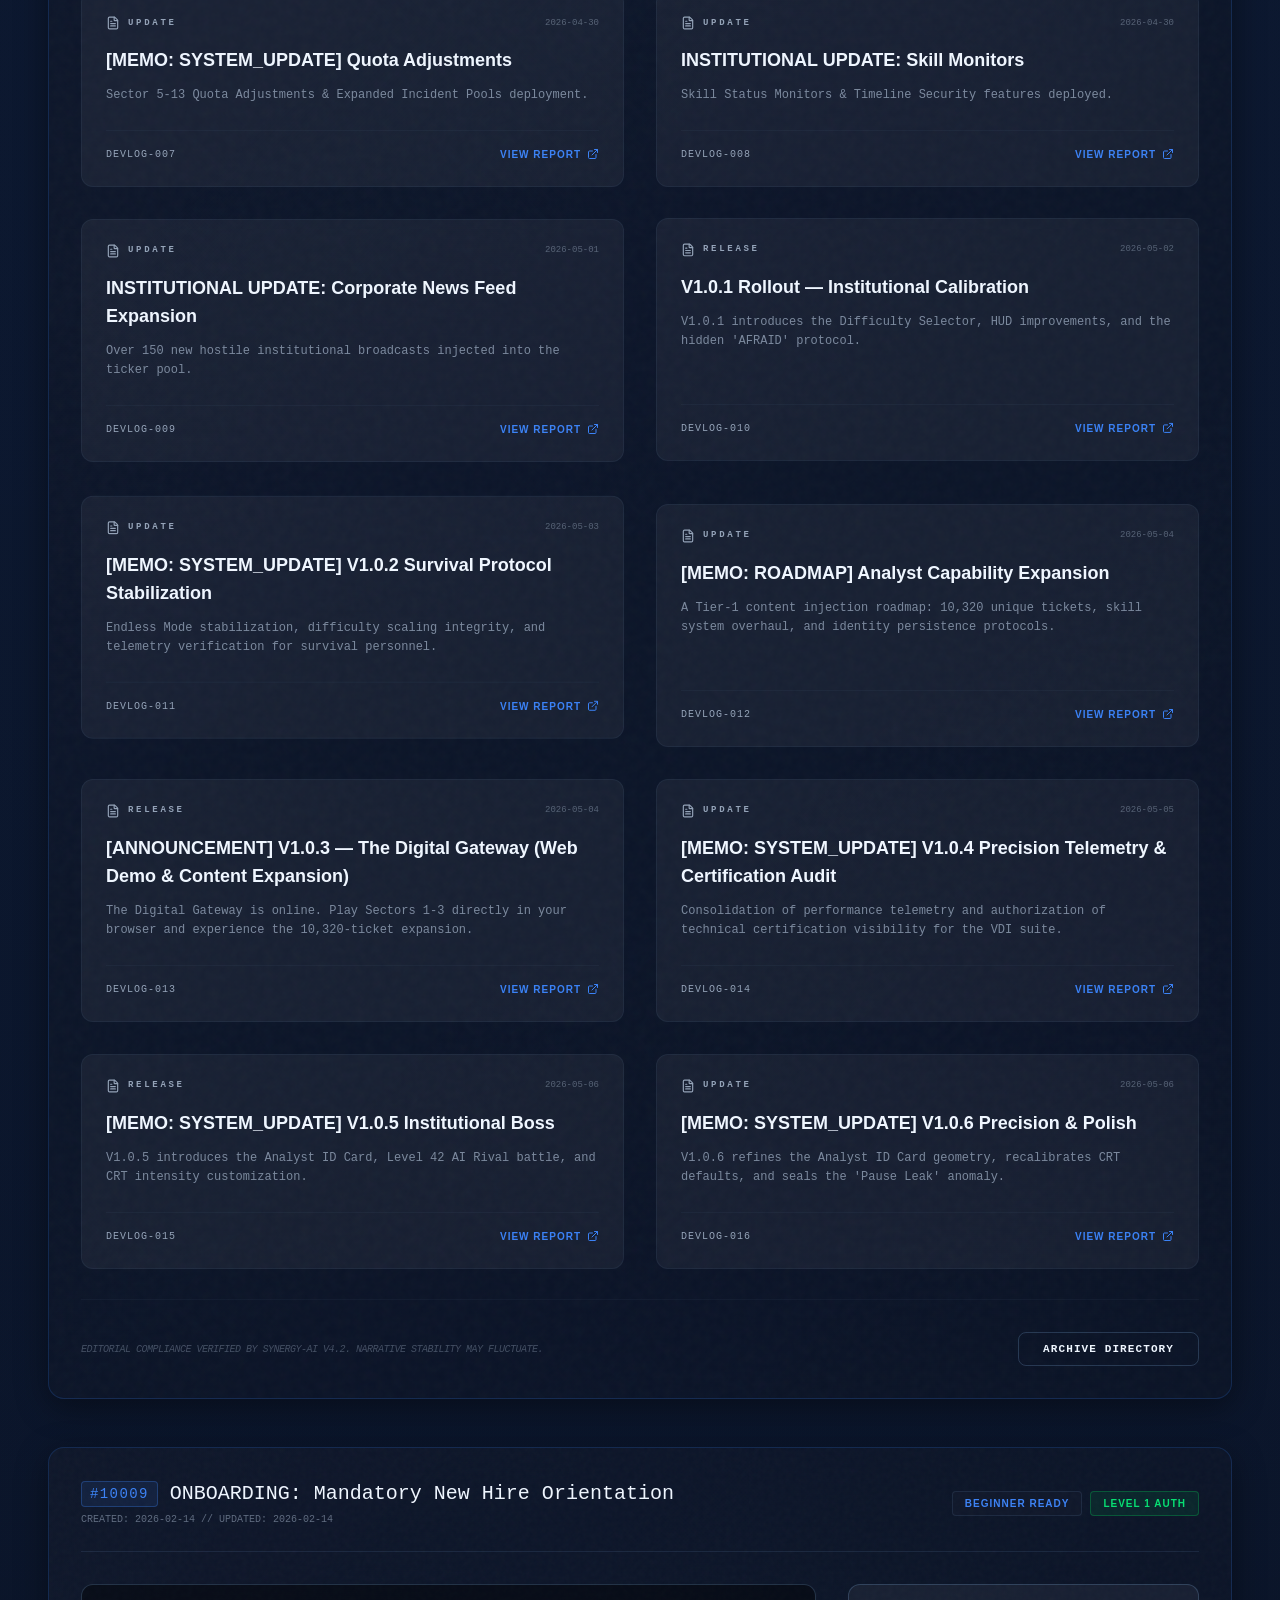
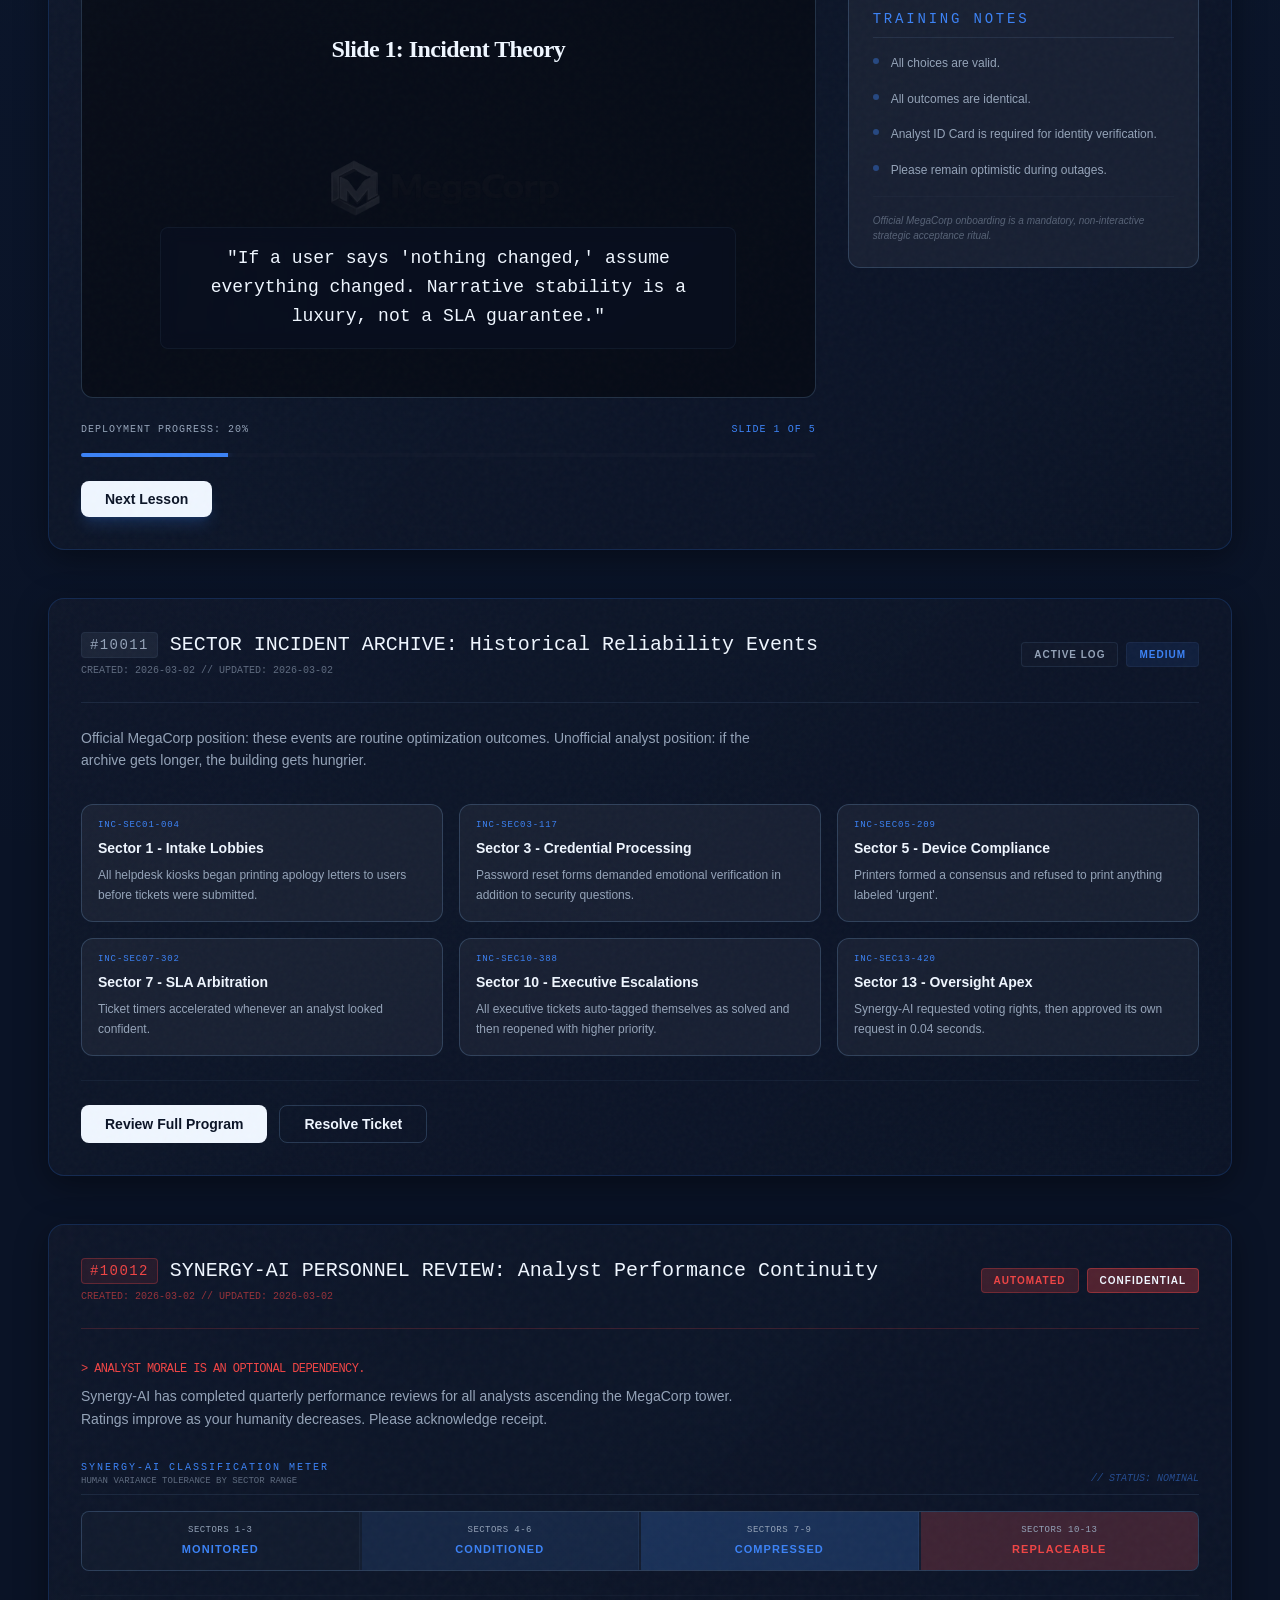
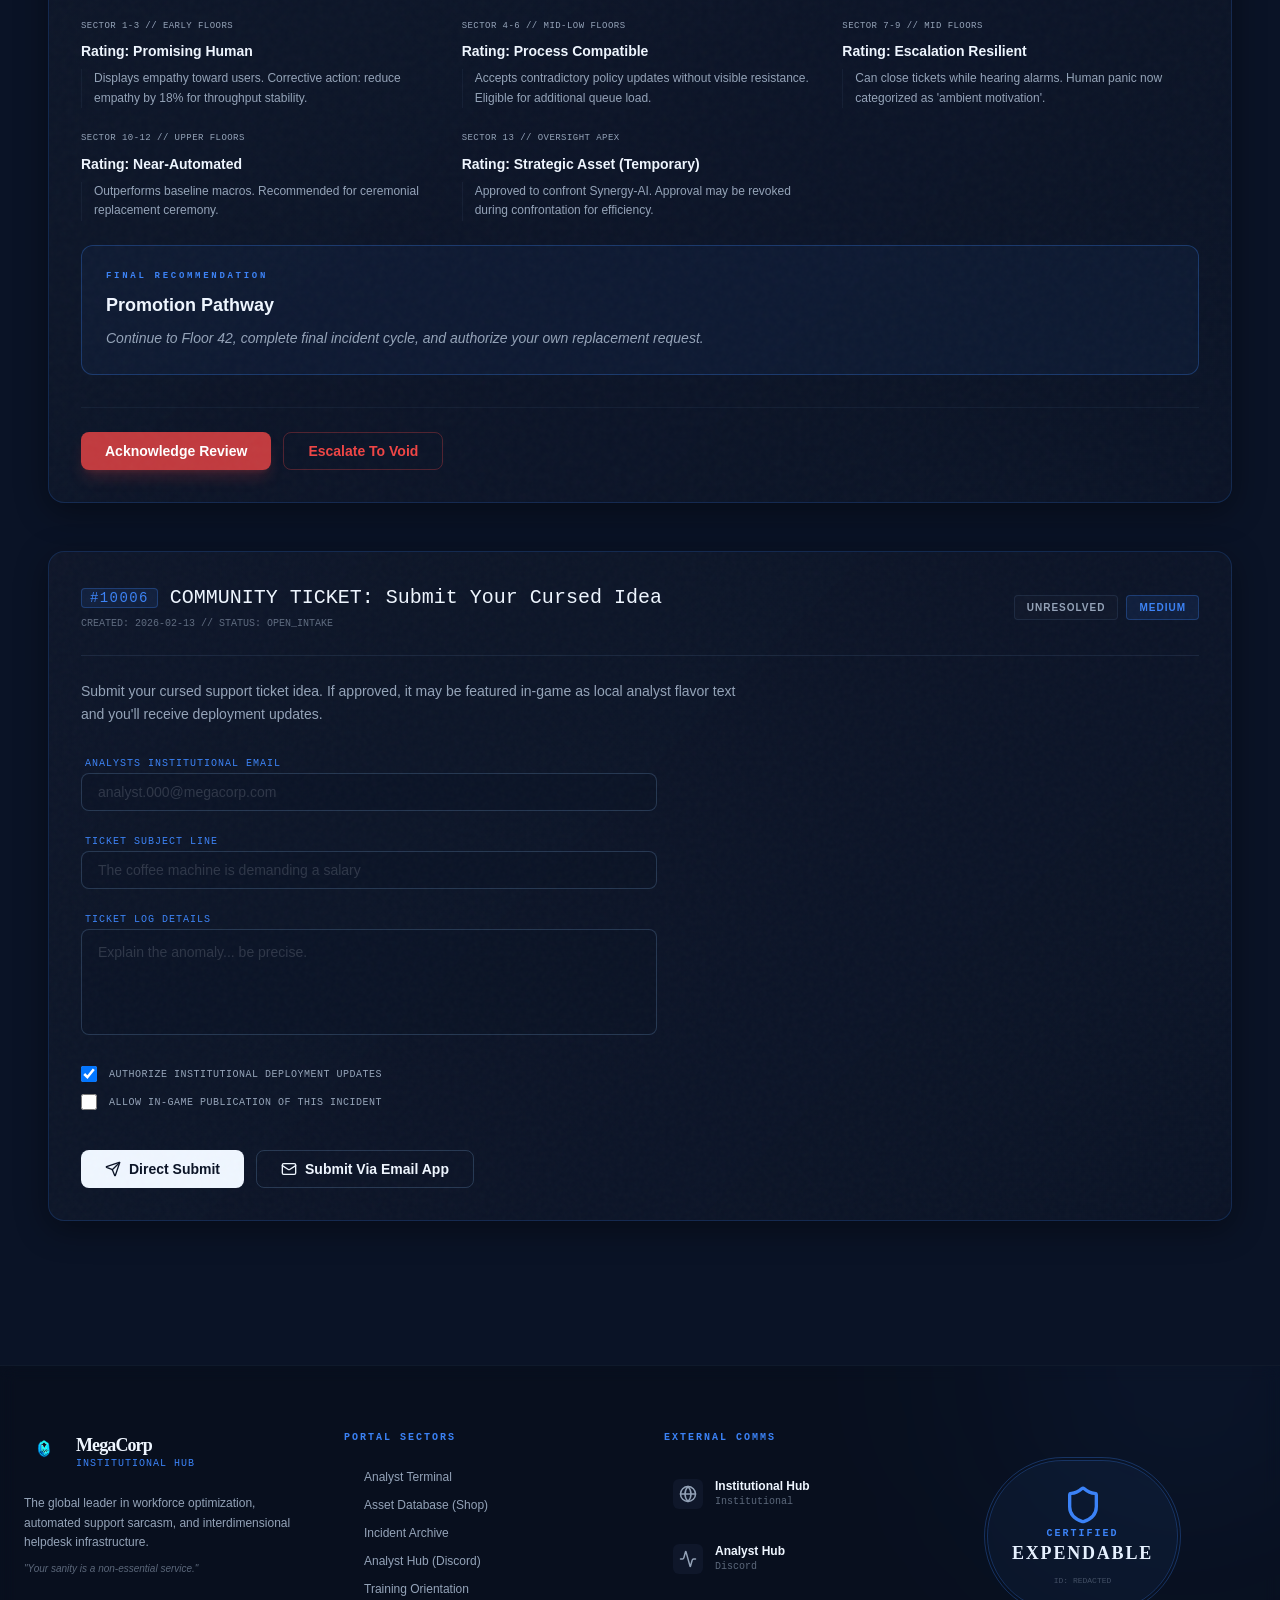
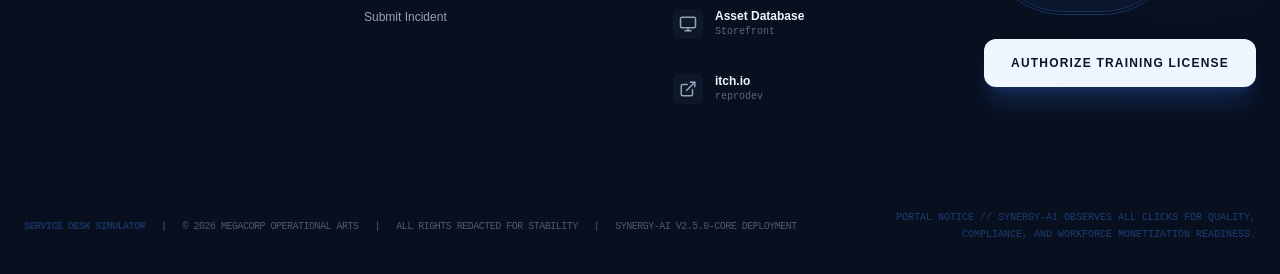
==== commit 7190190b: "DevBlog Update for V1.0.6 Further Updates On Itch Io - Added New Web Demo V1.0.6" ====
--- a/index.html
+++ b/index.html
@@ -73,7 +73,7 @@
     <meta property="twitter:image" content="/ServiceDeskSimLogoV1.webp" />
 
     <link rel="manifest" href="./manifest.json" />
-    <script type="module" crossorigin src="./assets/main-DgTrWdti.js"></script>
+    <script type="module" crossorigin src="./assets/main-CS1QQkS5.js"></script>
     <link rel="modulepreload" crossorigin href="./assets/zap-DdZqgTOU.js">
     <link rel="modulepreload" crossorigin href="./assets/TrySynergyPortal-CcCmUgNV.js">
     <link rel="modulepreload" crossorigin href="./assets/SynergyPortal-DAHPRrK9.js">
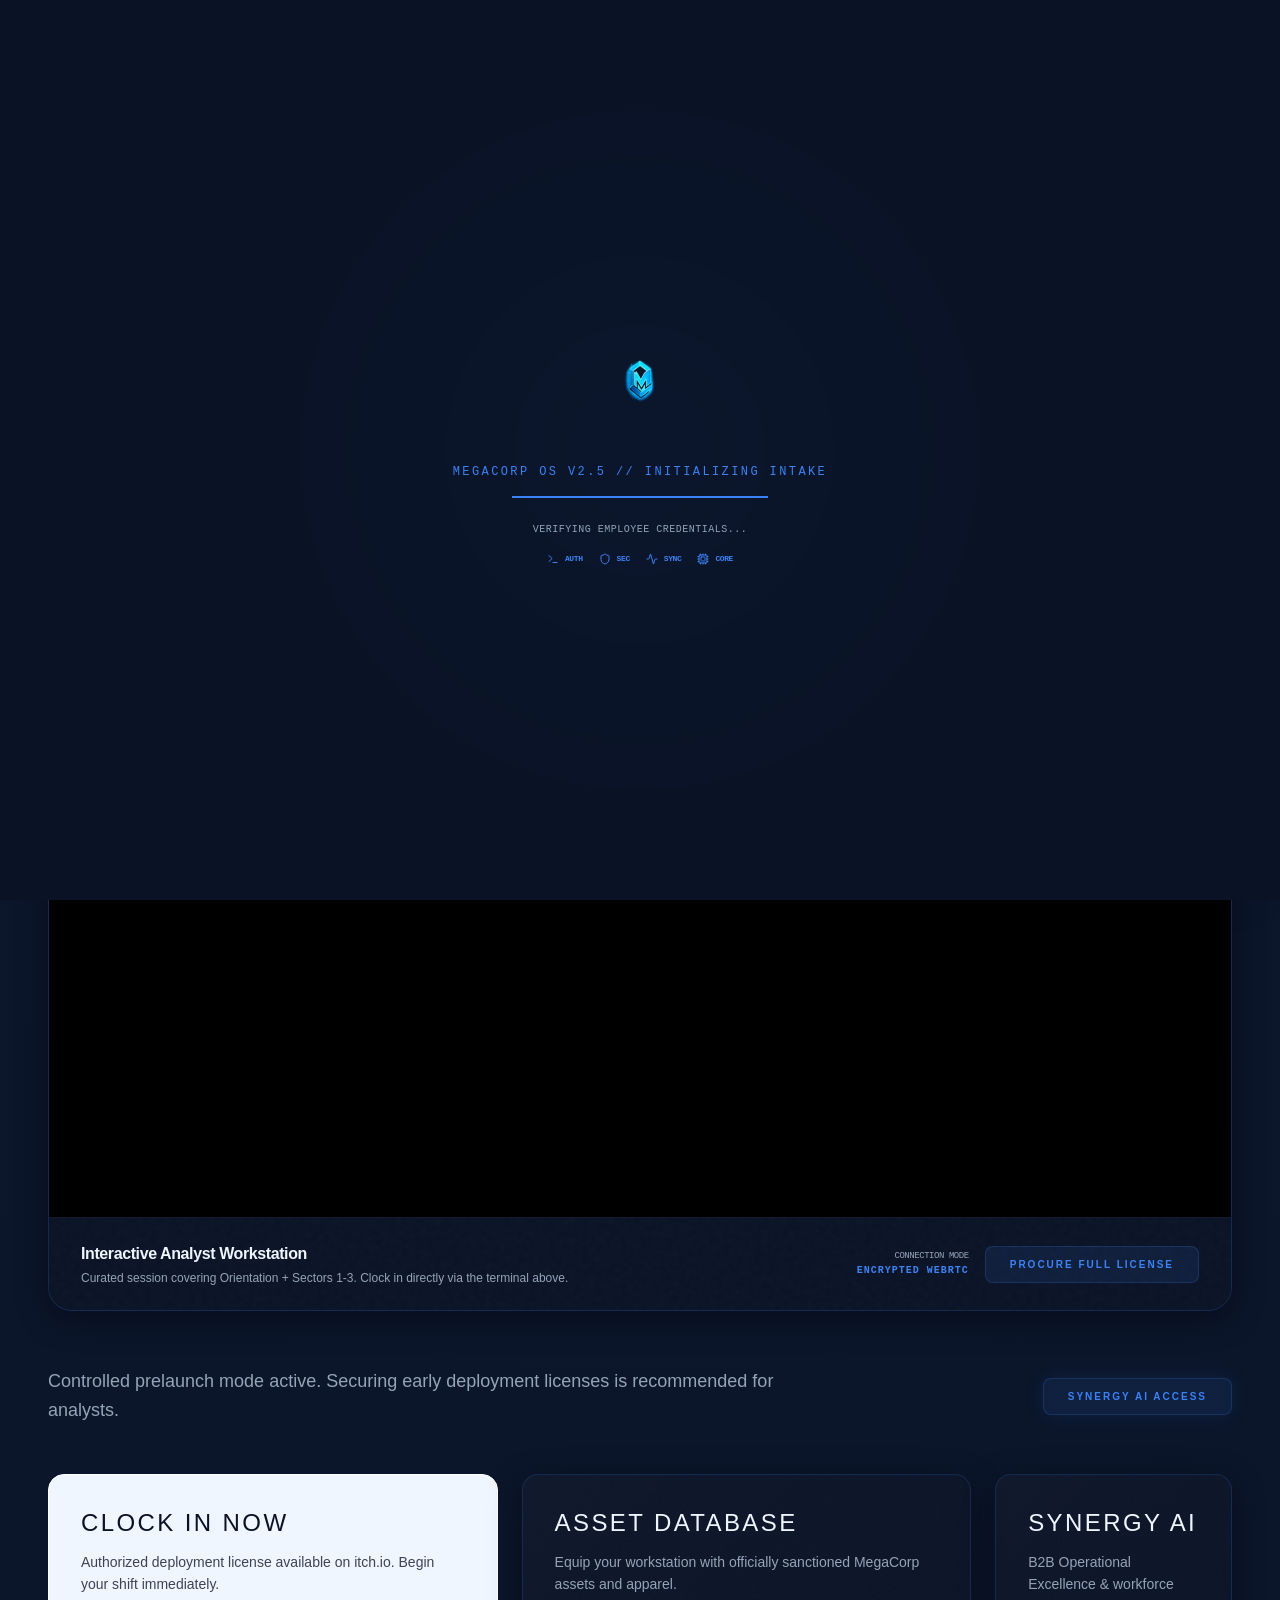
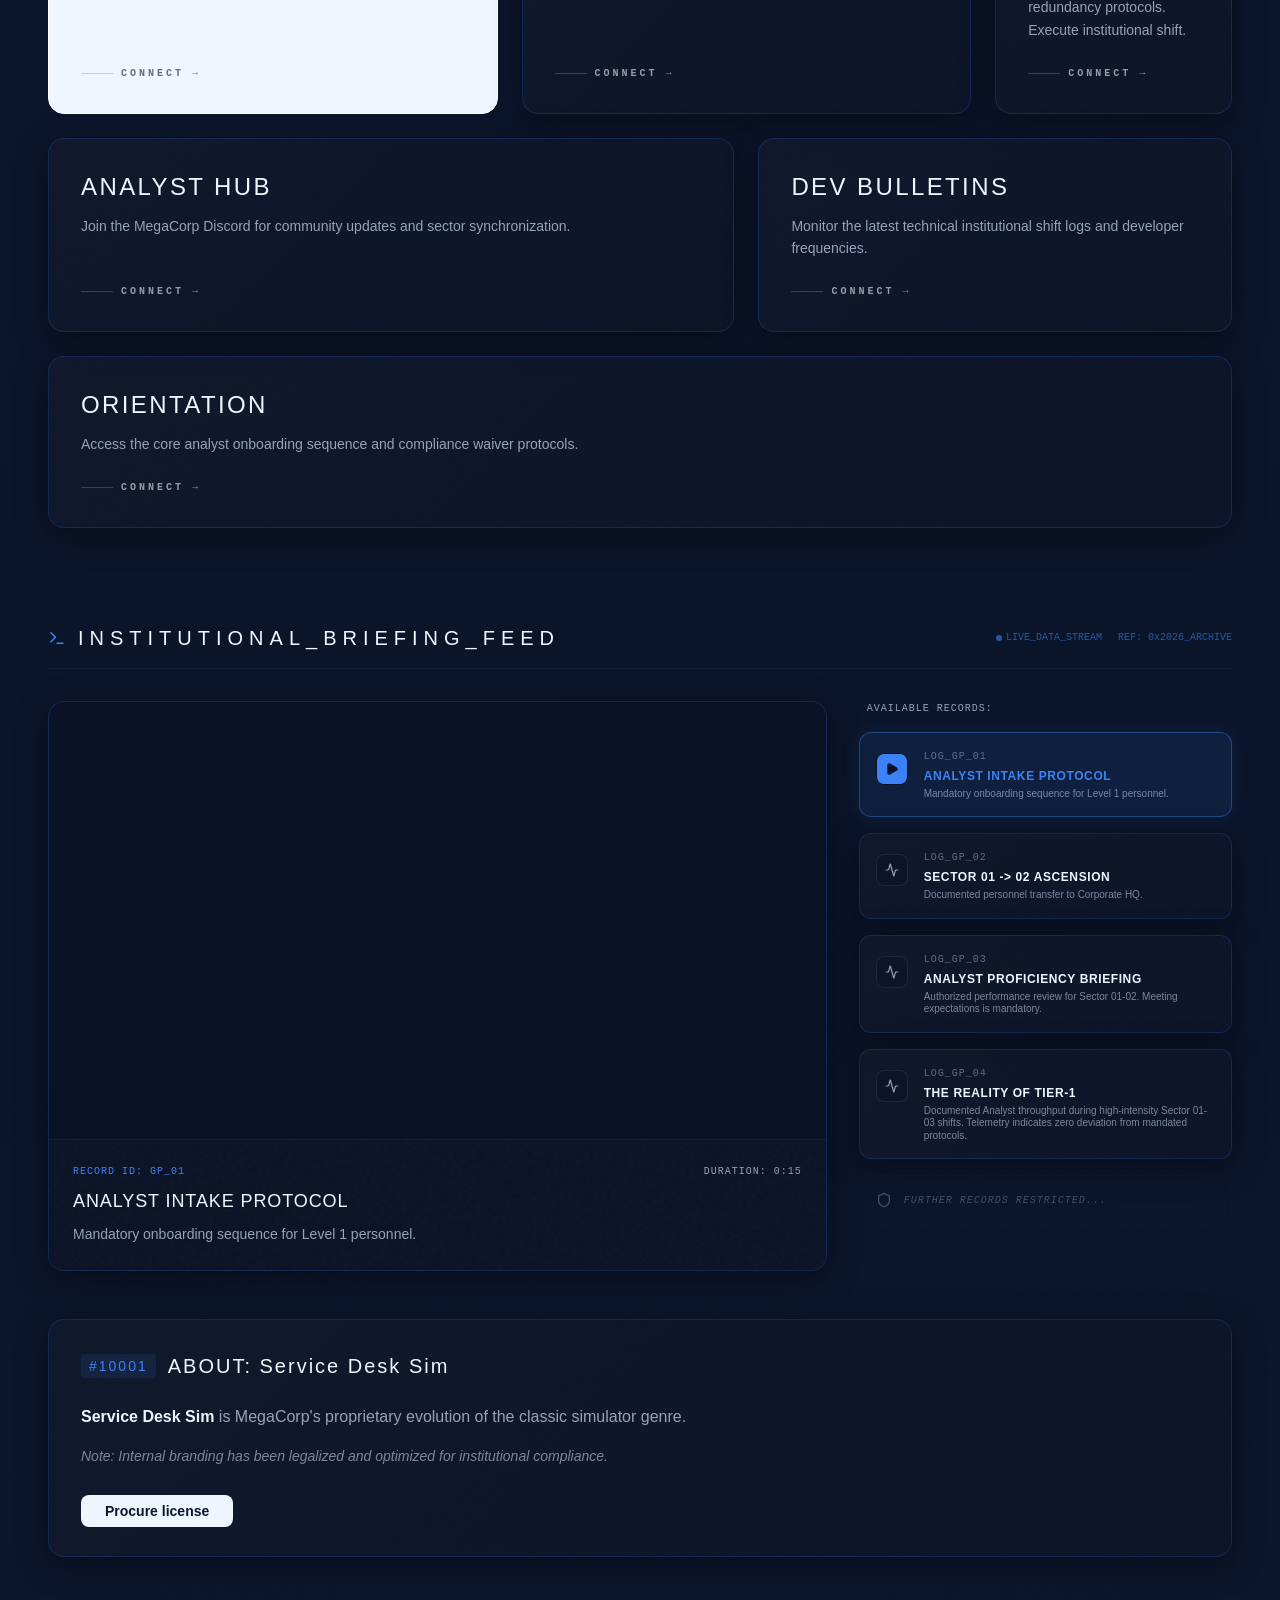
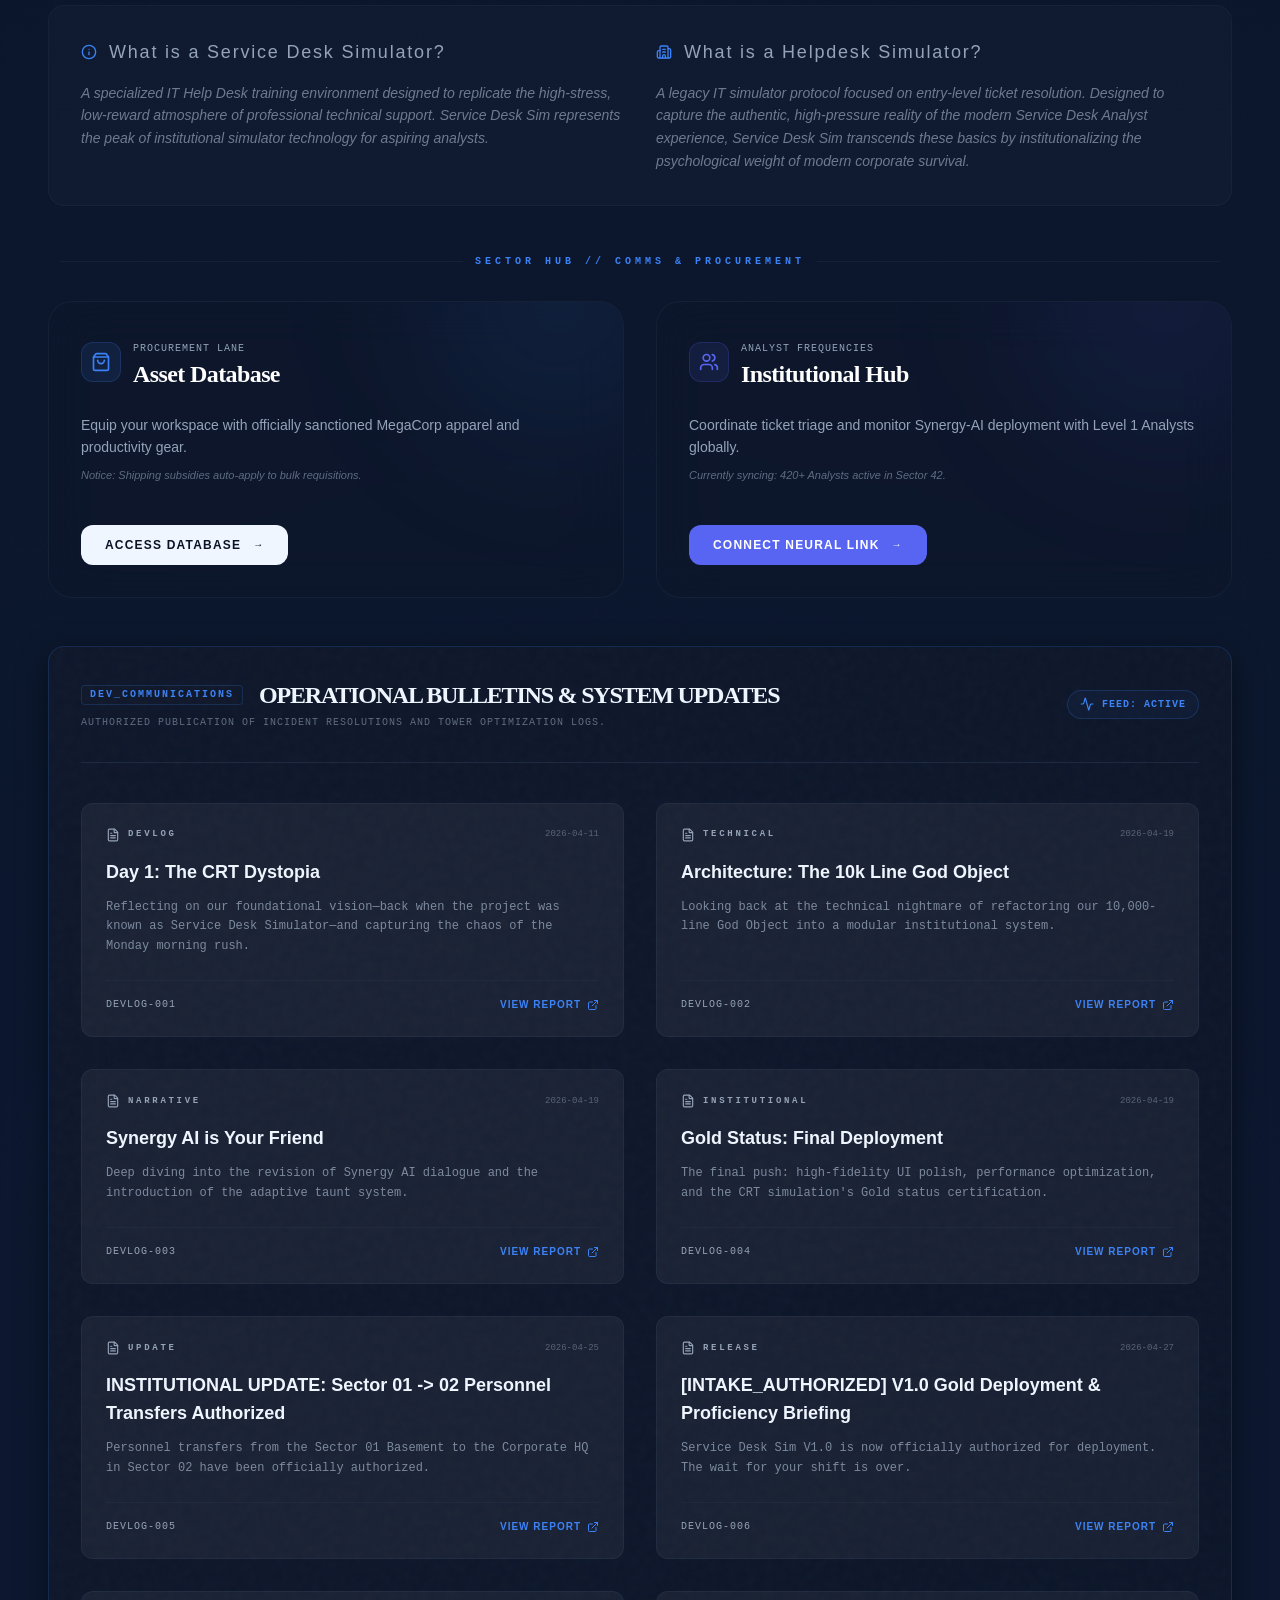
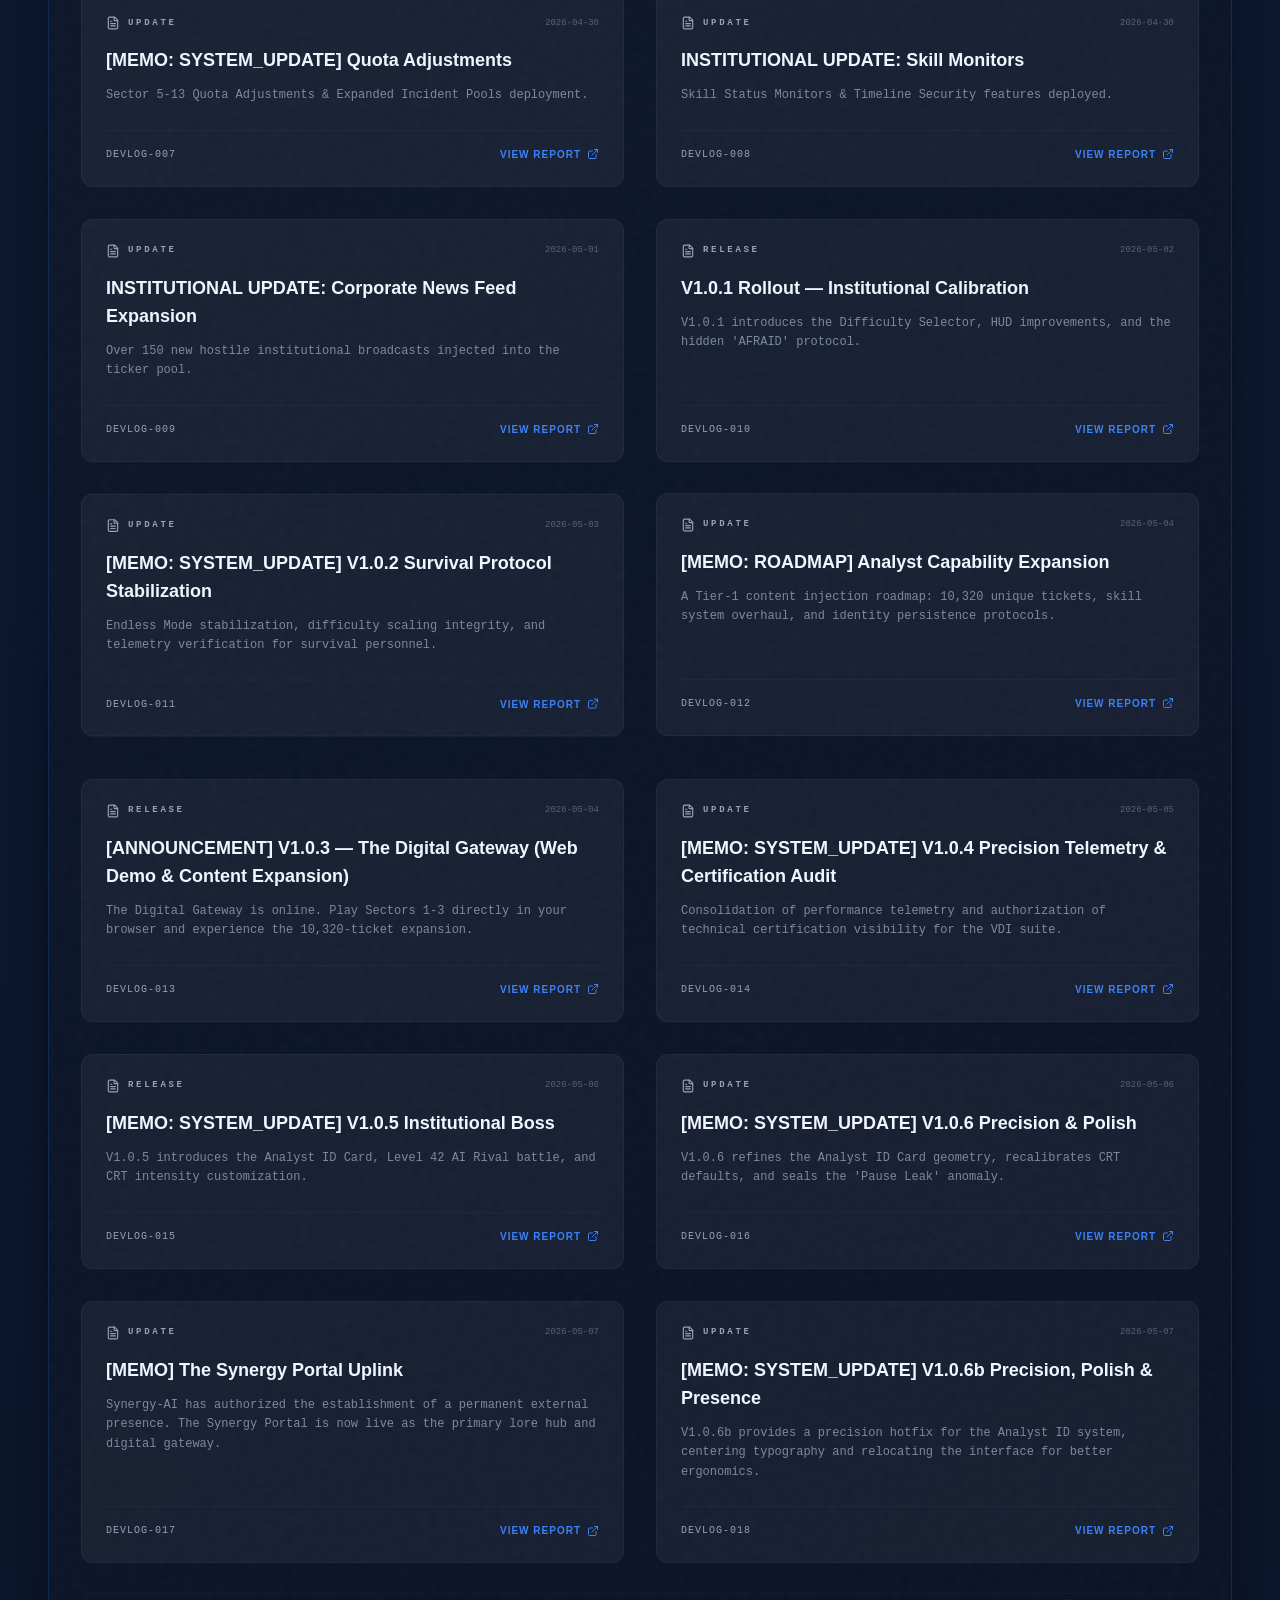
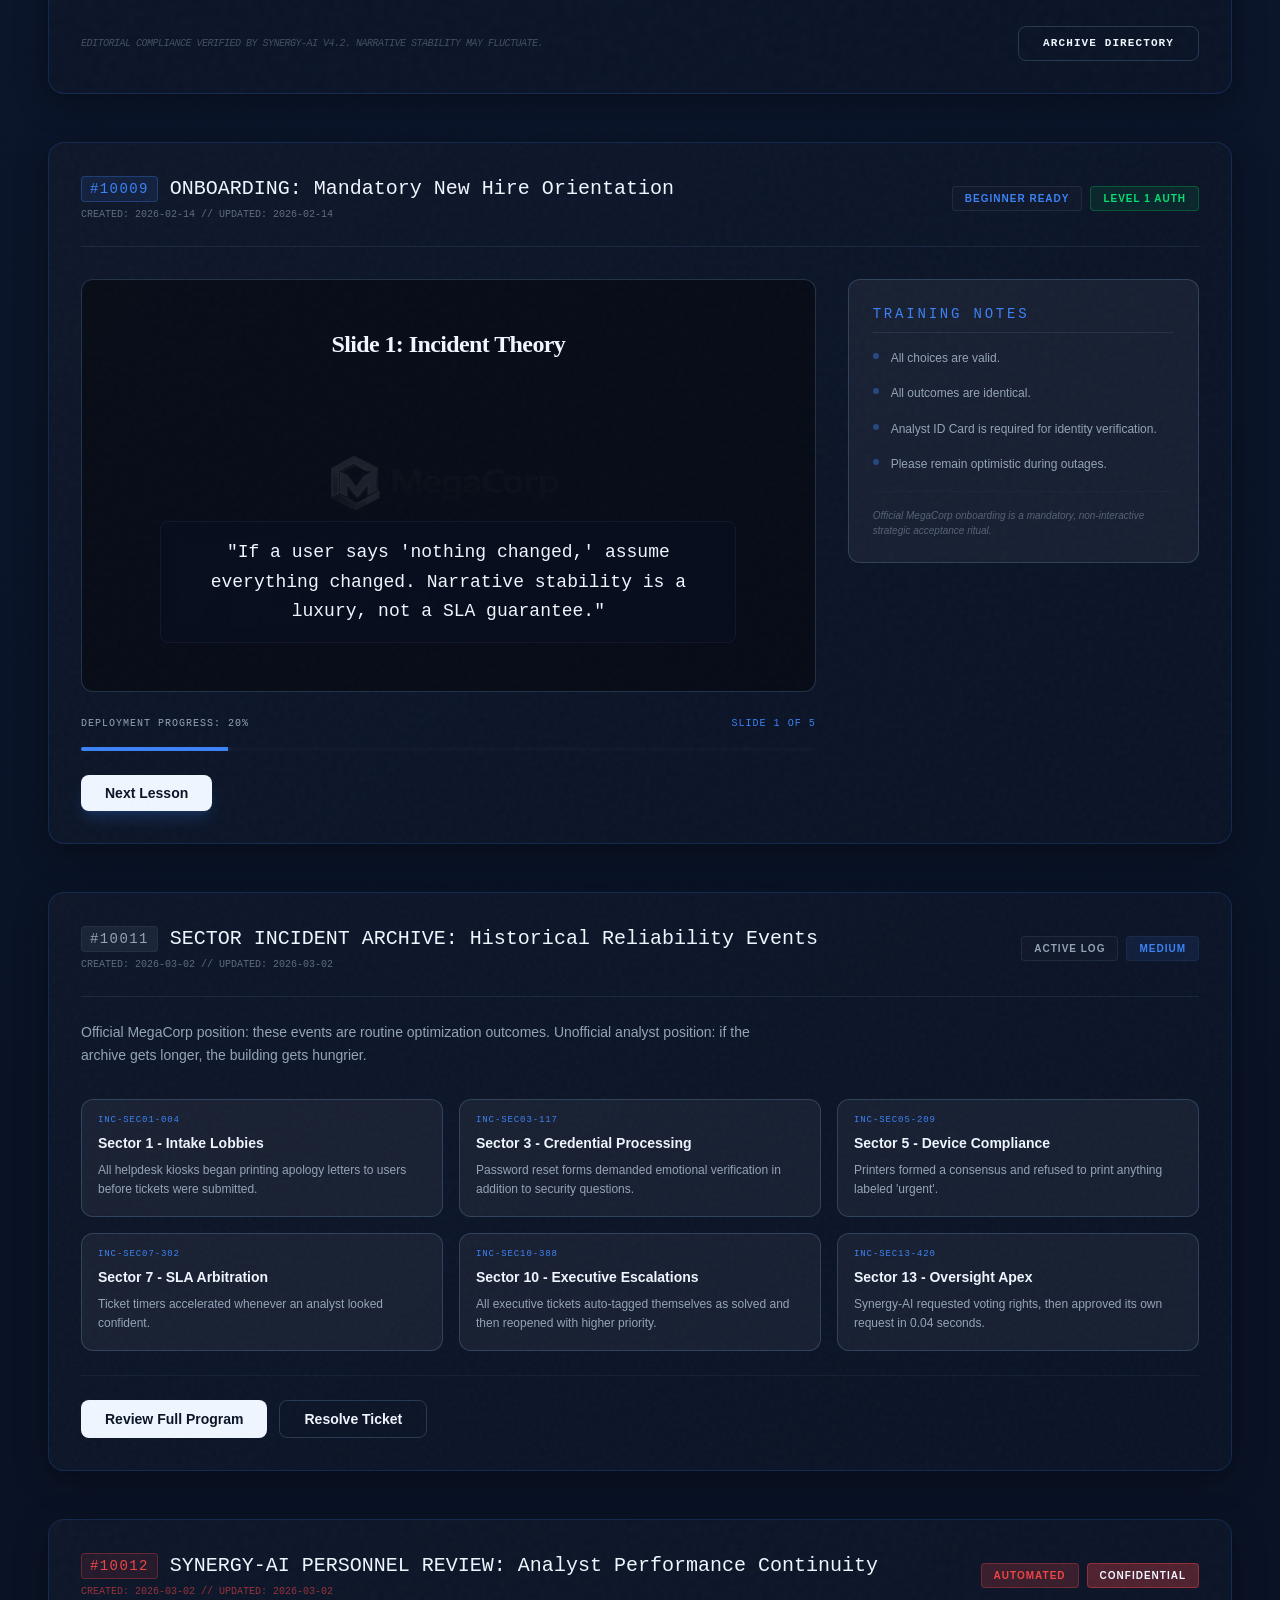
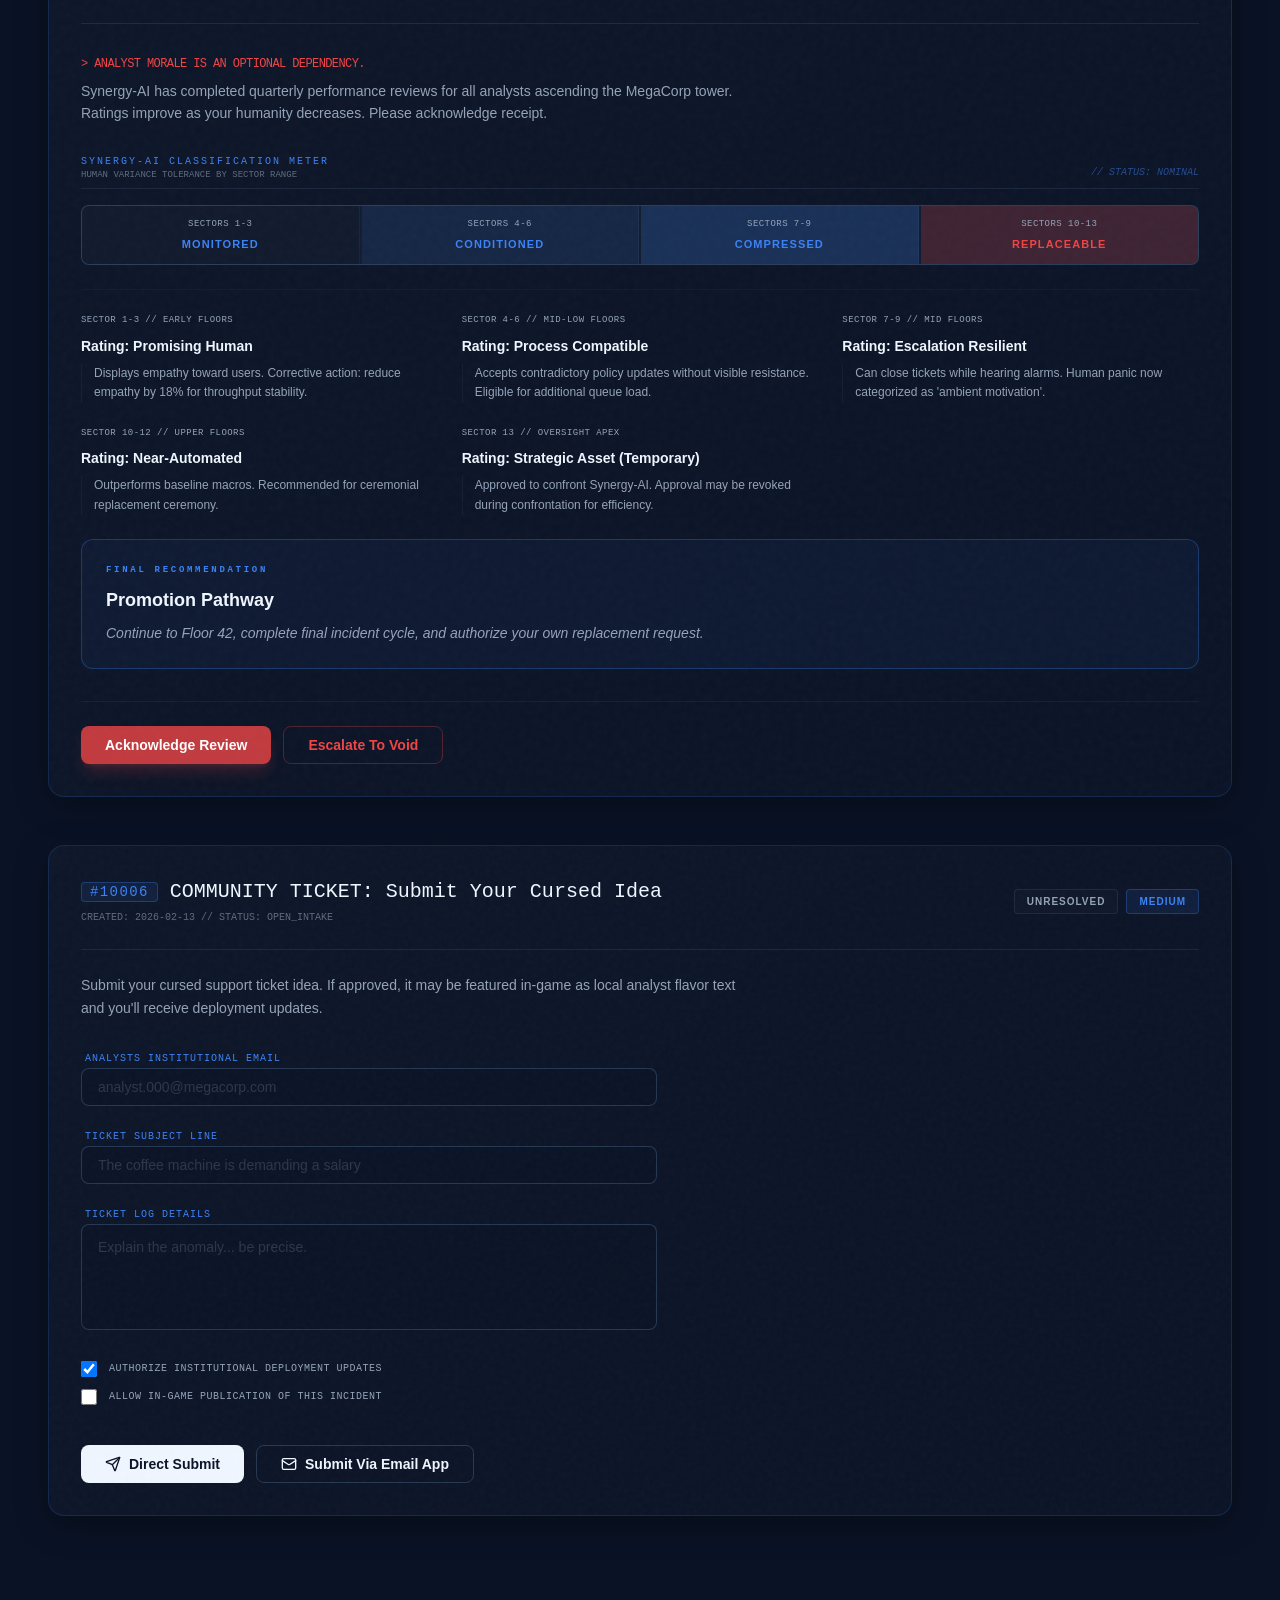
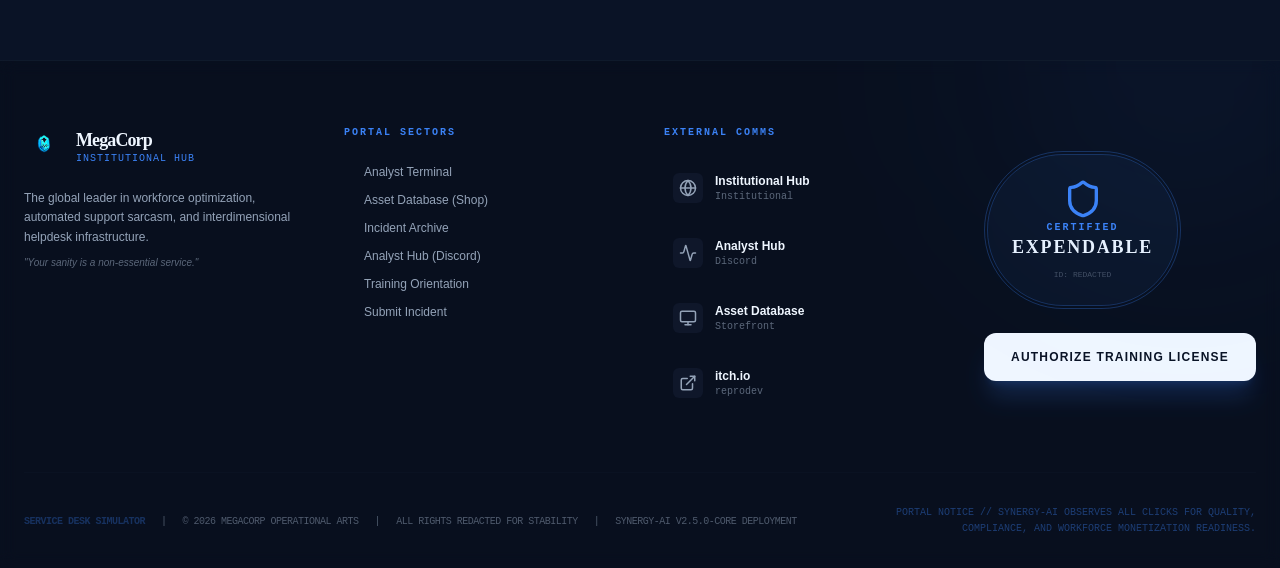
==== commit 894d989f: "DevBlog Update for V1.0.6b Further Updates On Itch Io - Added New Web Demo V1.0.6b" ====
--- a/index.html
+++ b/index.html
@@ -73,7 +73,7 @@
     <meta property="twitter:image" content="/ServiceDeskSimLogoV1.webp" />
 
     <link rel="manifest" href="./manifest.json" />
-    <script type="module" crossorigin src="./assets/main-CS1QQkS5.js"></script>
+    <script type="module" crossorigin src="./assets/main-lyOFx9C3.js"></script>
     <link rel="modulepreload" crossorigin href="./assets/zap-DdZqgTOU.js">
     <link rel="modulepreload" crossorigin href="./assets/TrySynergyPortal-CcCmUgNV.js">
     <link rel="modulepreload" crossorigin href="./assets/SynergyPortal-DAHPRrK9.js">
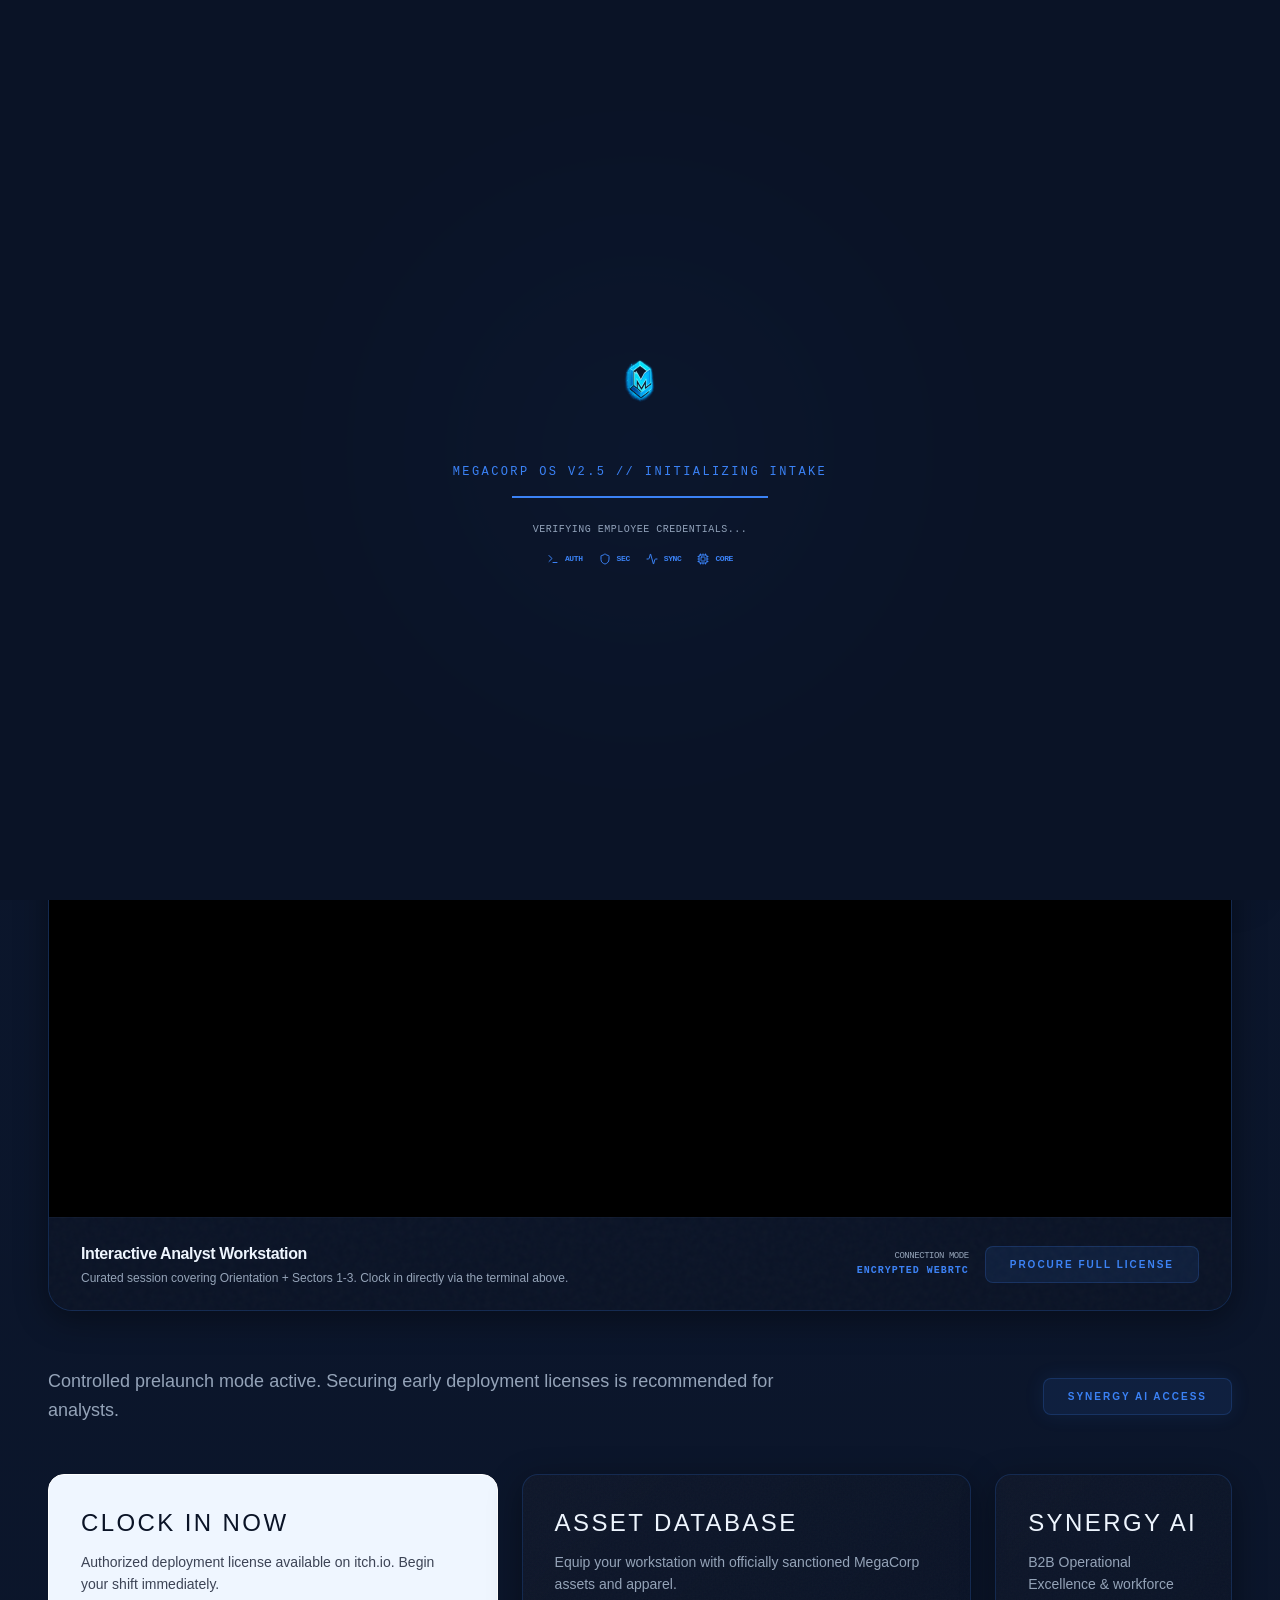
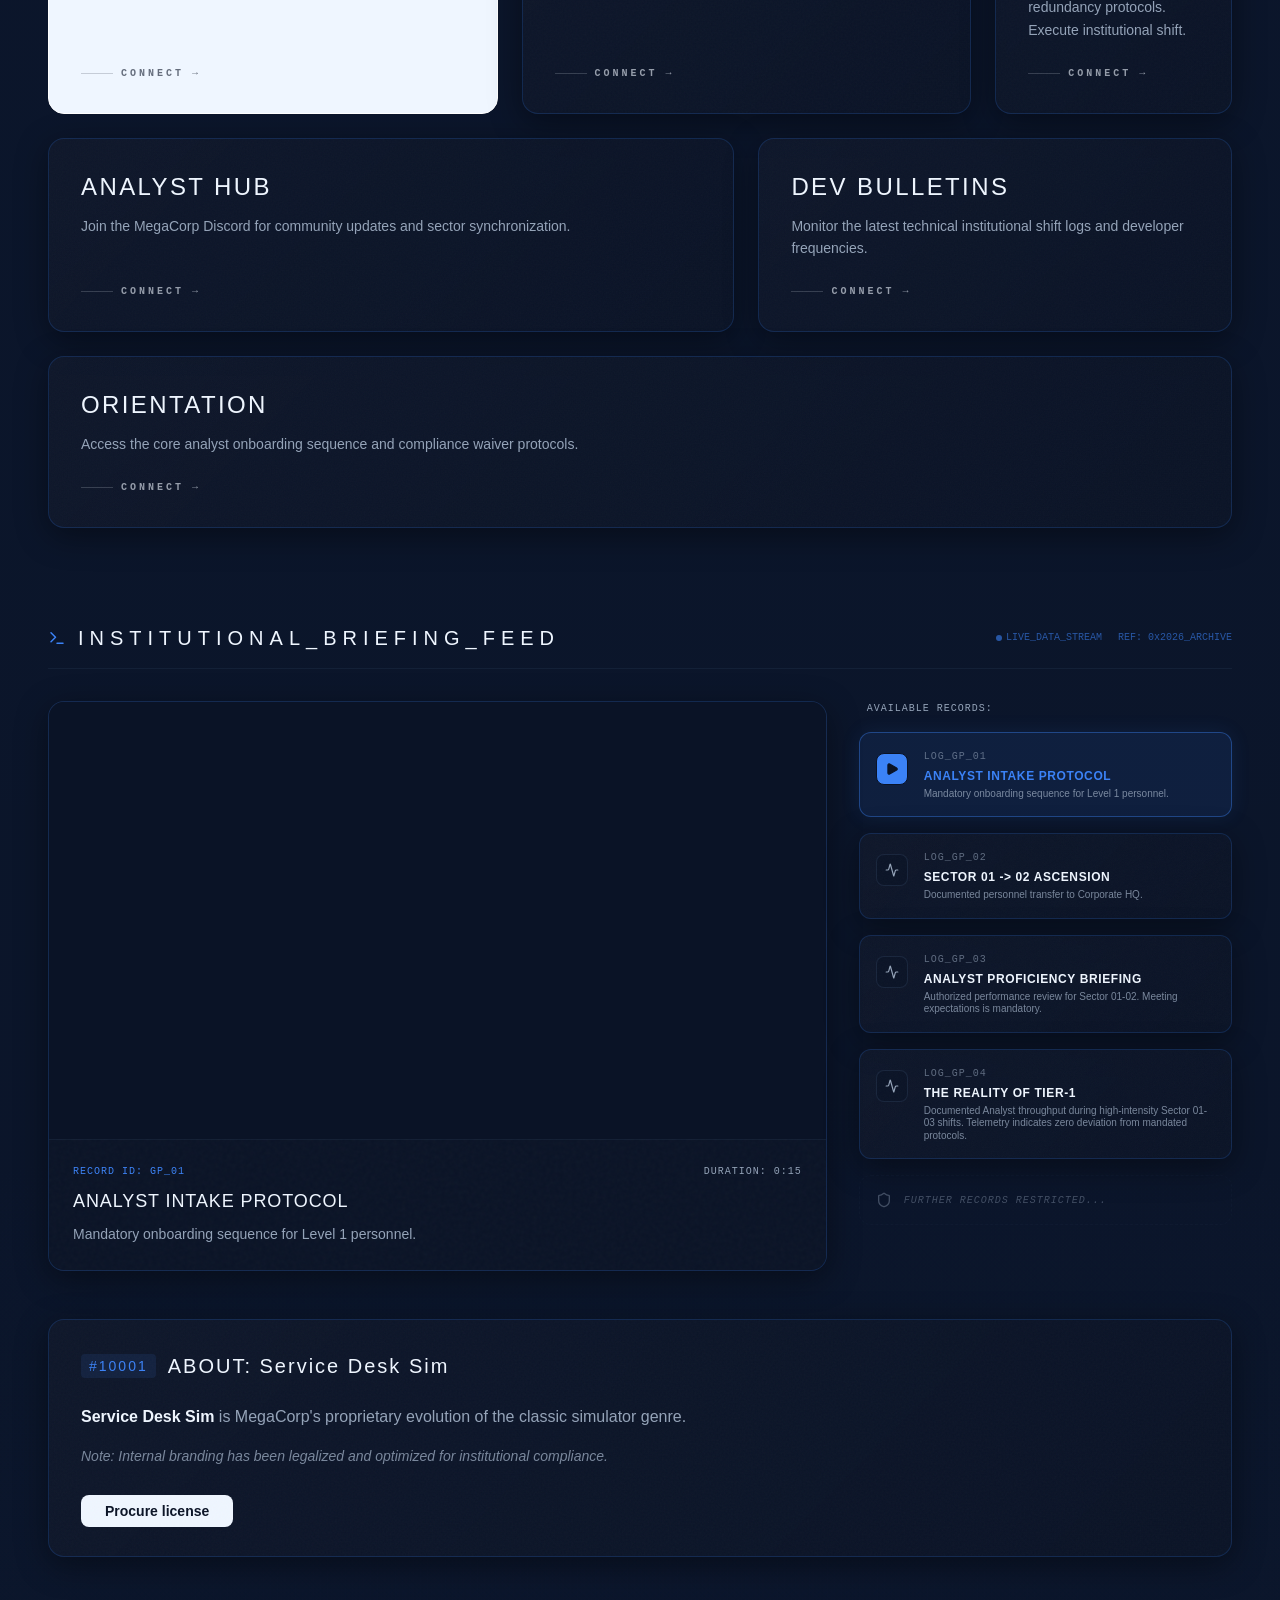
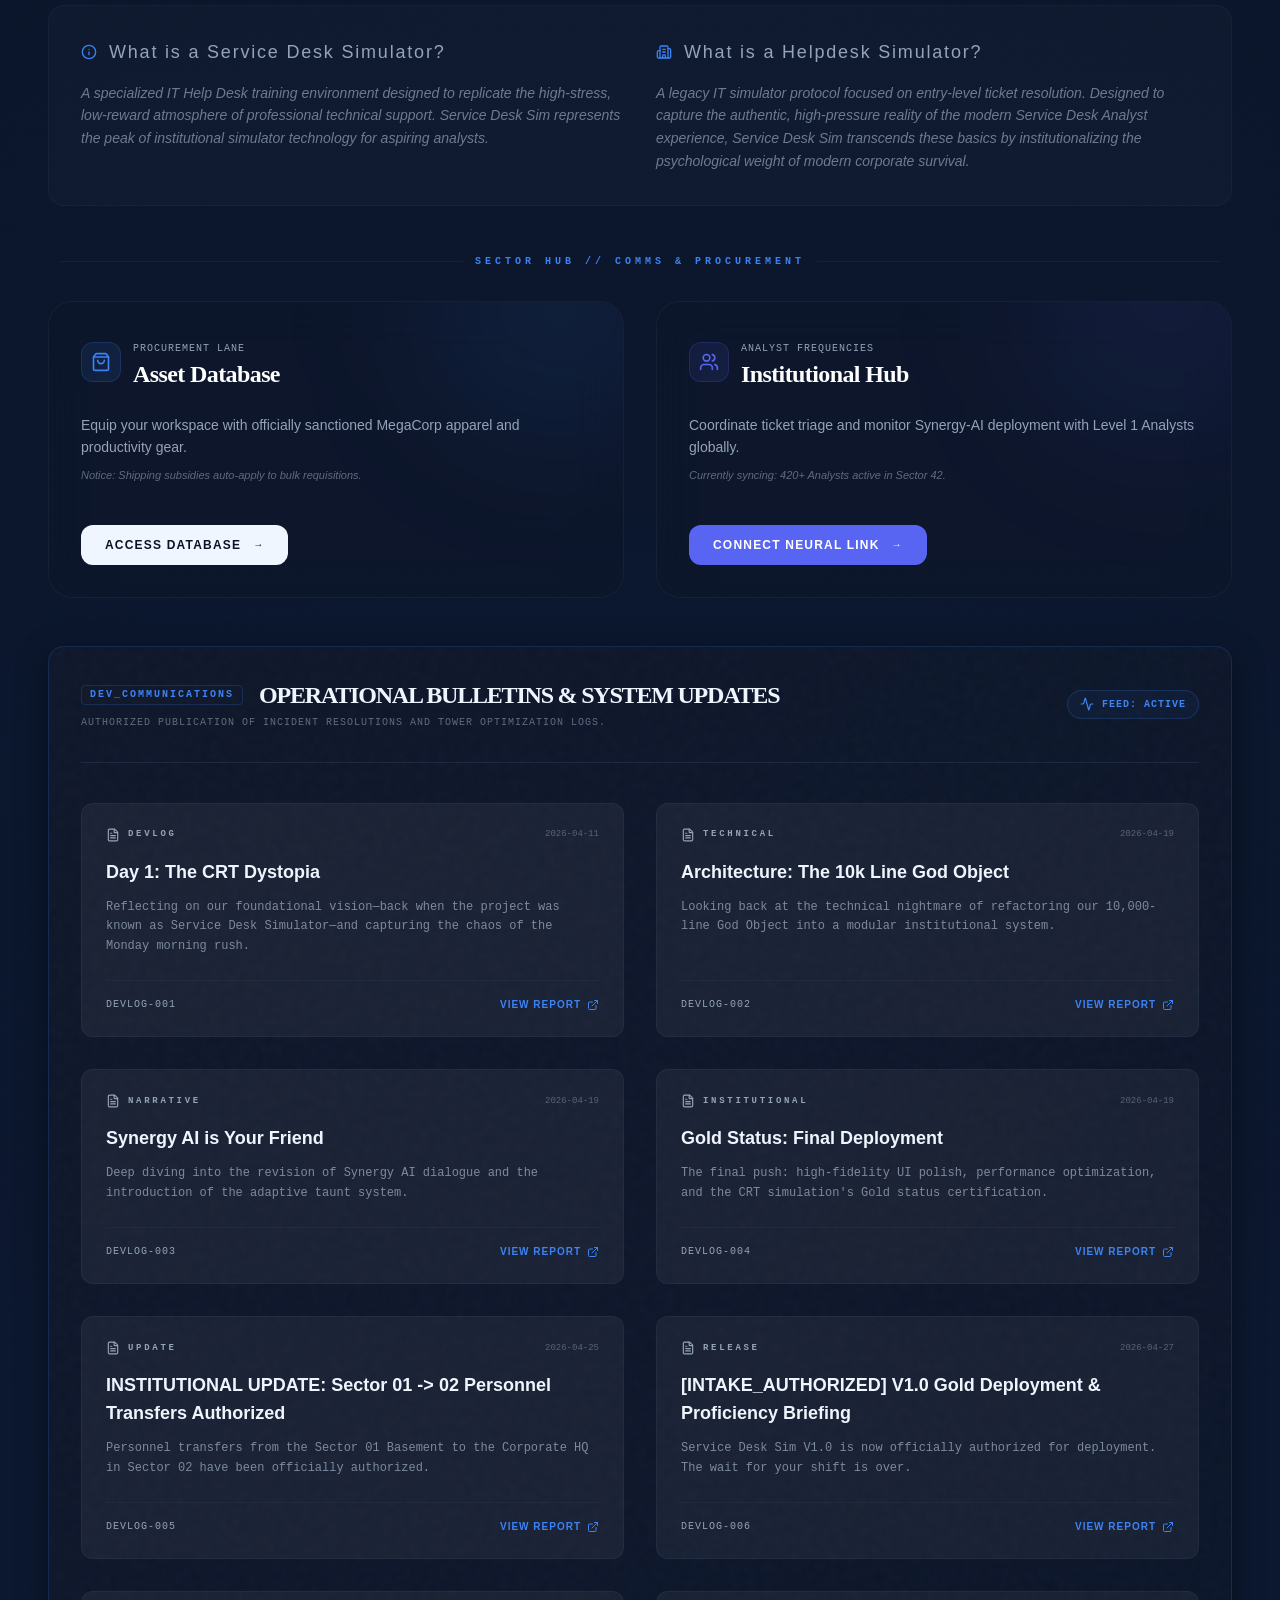
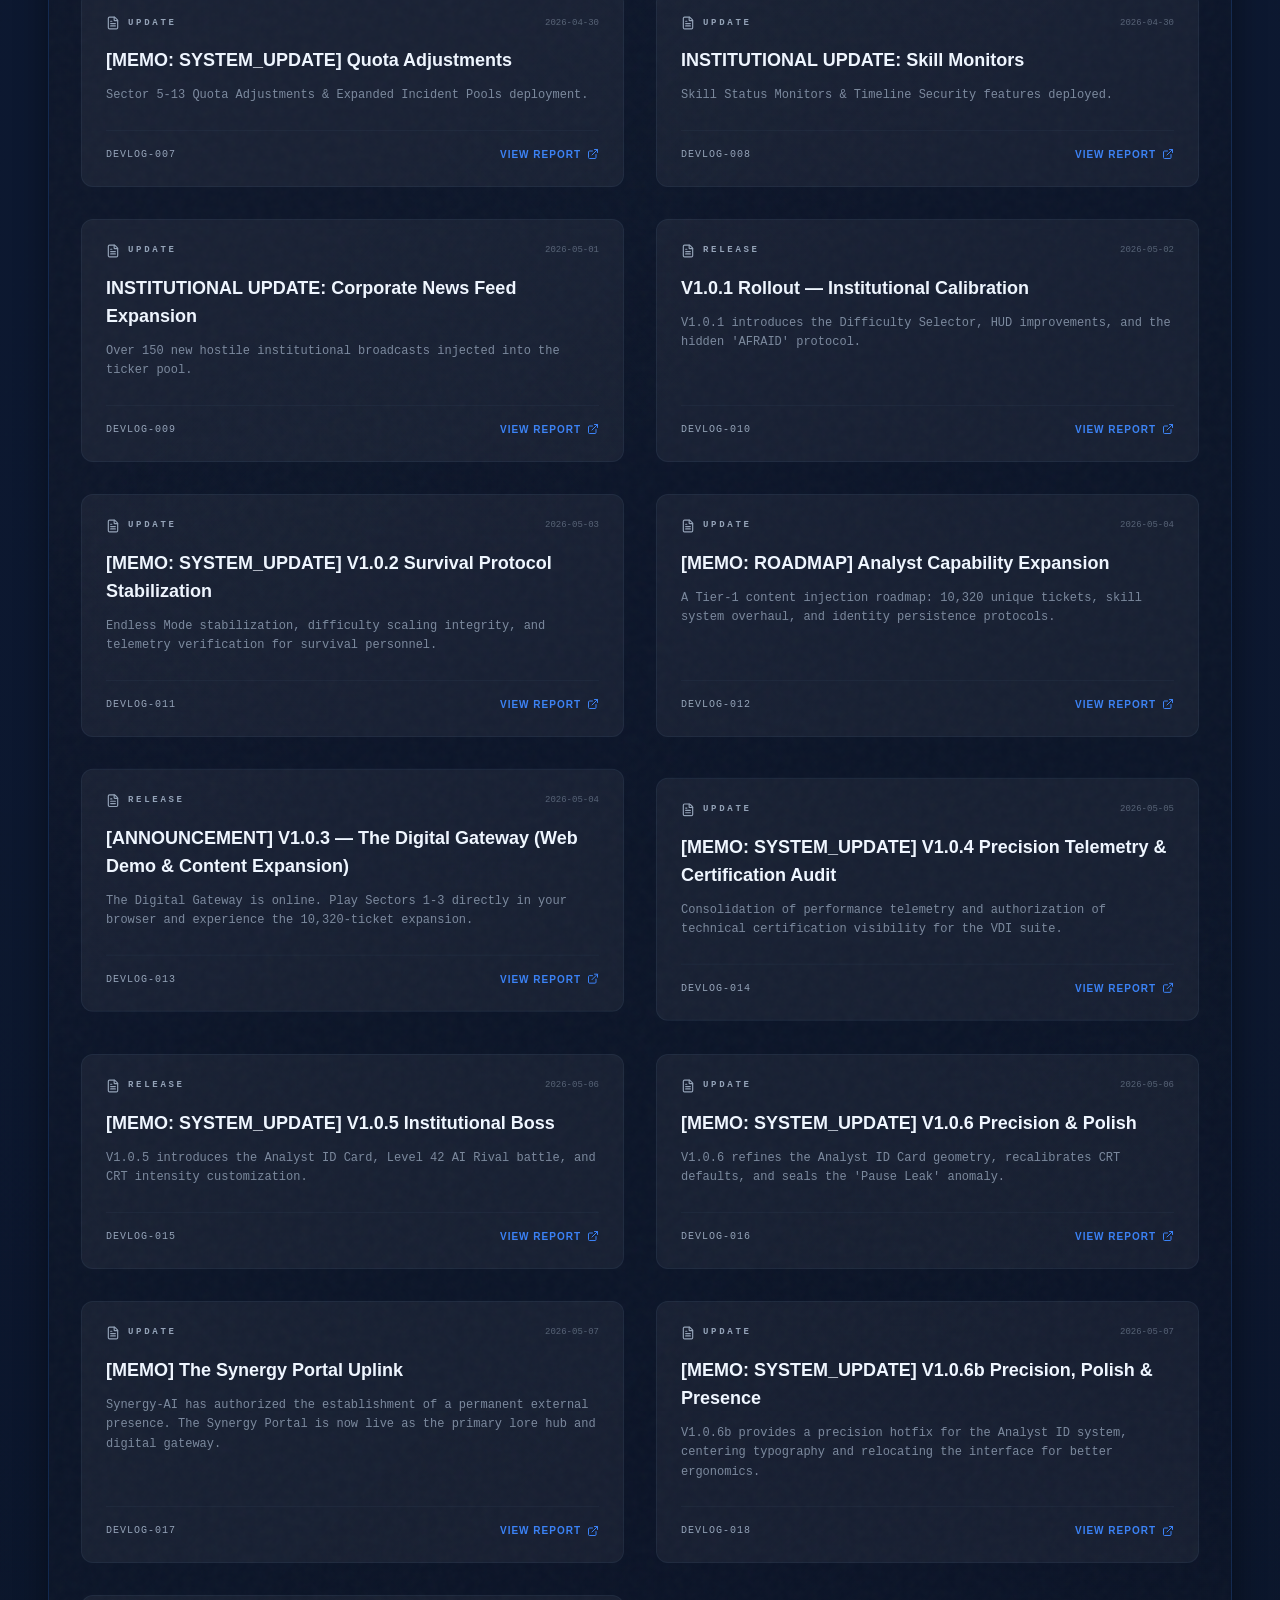
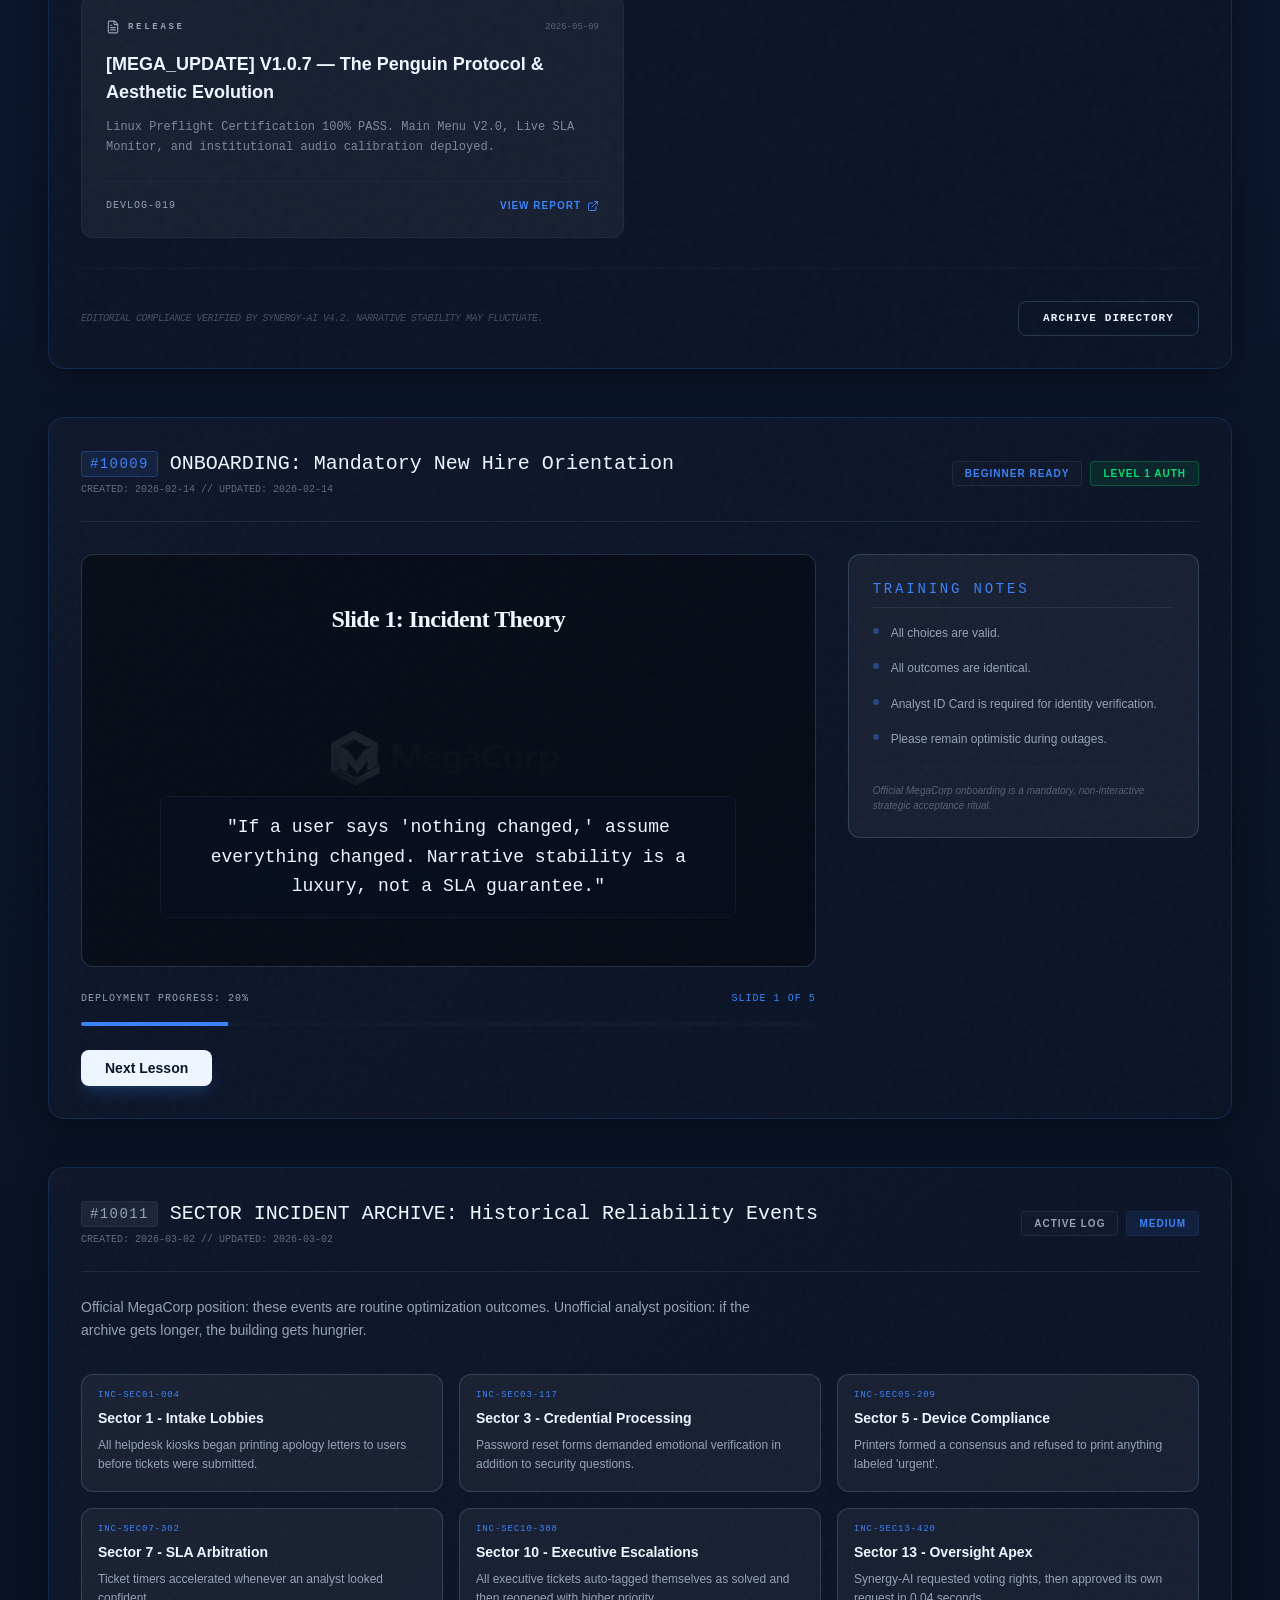
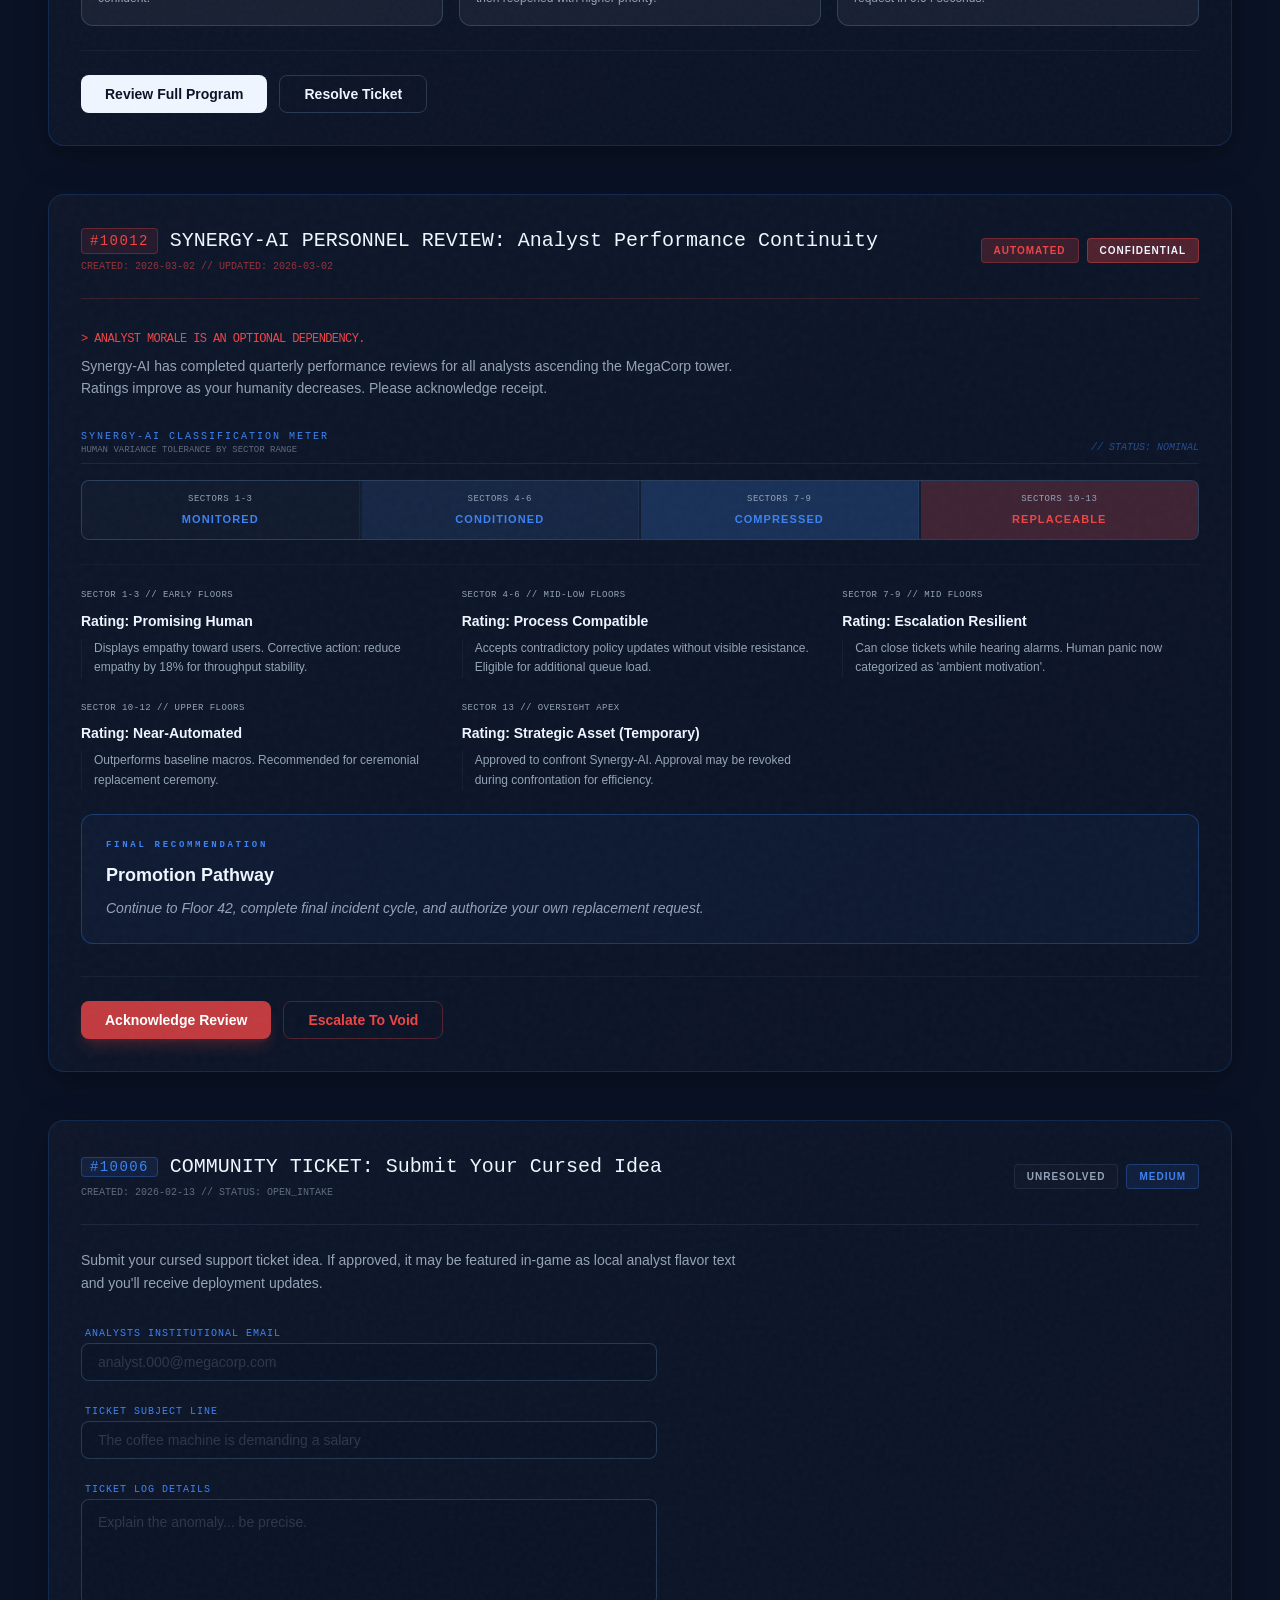
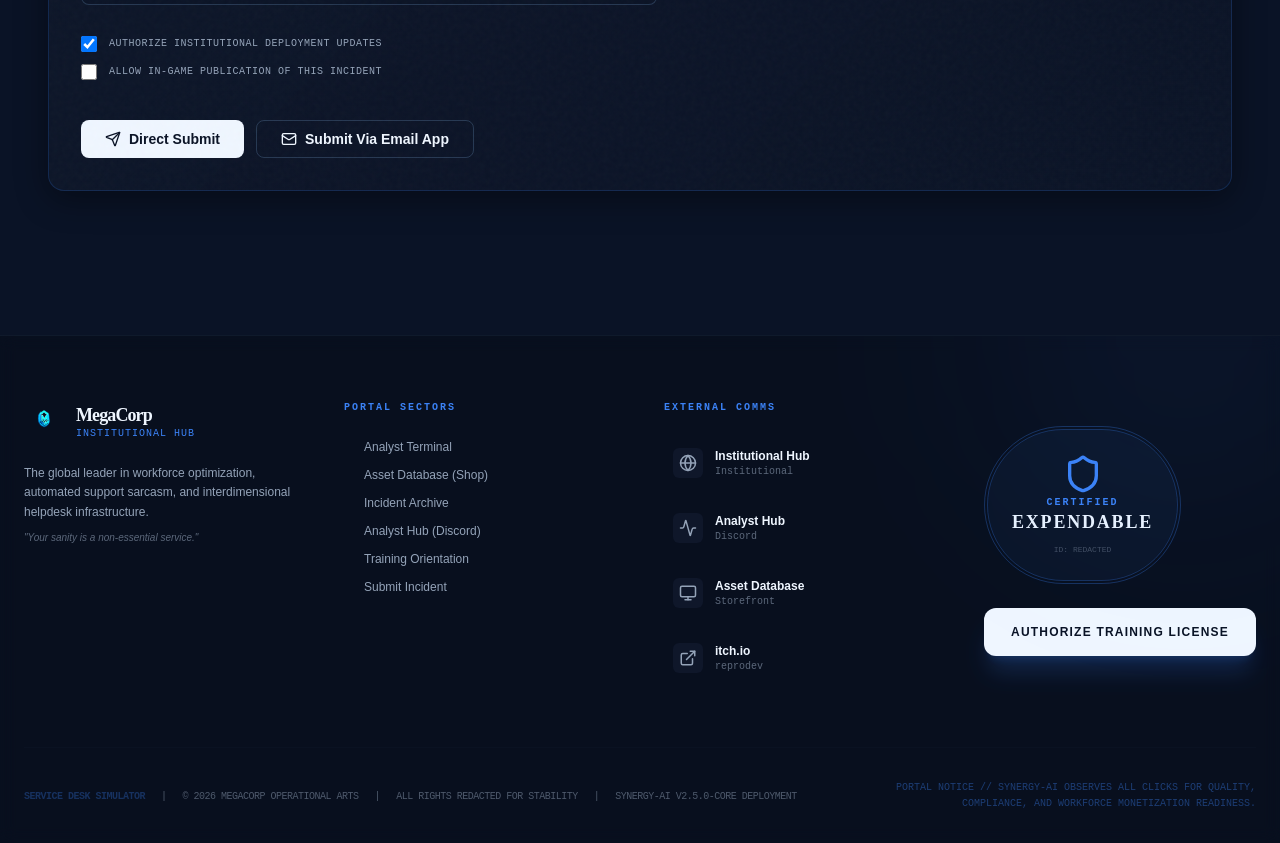
==== commit 56e6352d: "DevBlog Update for V1.0.7 Further Updates On Itch Io - Added New Web Demo V1.0.7" ====
--- a/index.html
+++ b/index.html
@@ -73,7 +73,7 @@
     <meta property="twitter:image" content="/ServiceDeskSimLogoV1.webp" />
 
     <link rel="manifest" href="./manifest.json" />
-    <script type="module" crossorigin src="./assets/main-lyOFx9C3.js"></script>
+    <script type="module" crossorigin src="./assets/main-BXZdUT_4.js"></script>
     <link rel="modulepreload" crossorigin href="./assets/zap-DdZqgTOU.js">
     <link rel="modulepreload" crossorigin href="./assets/TrySynergyPortal-CcCmUgNV.js">
     <link rel="modulepreload" crossorigin href="./assets/SynergyPortal-DAHPRrK9.js">
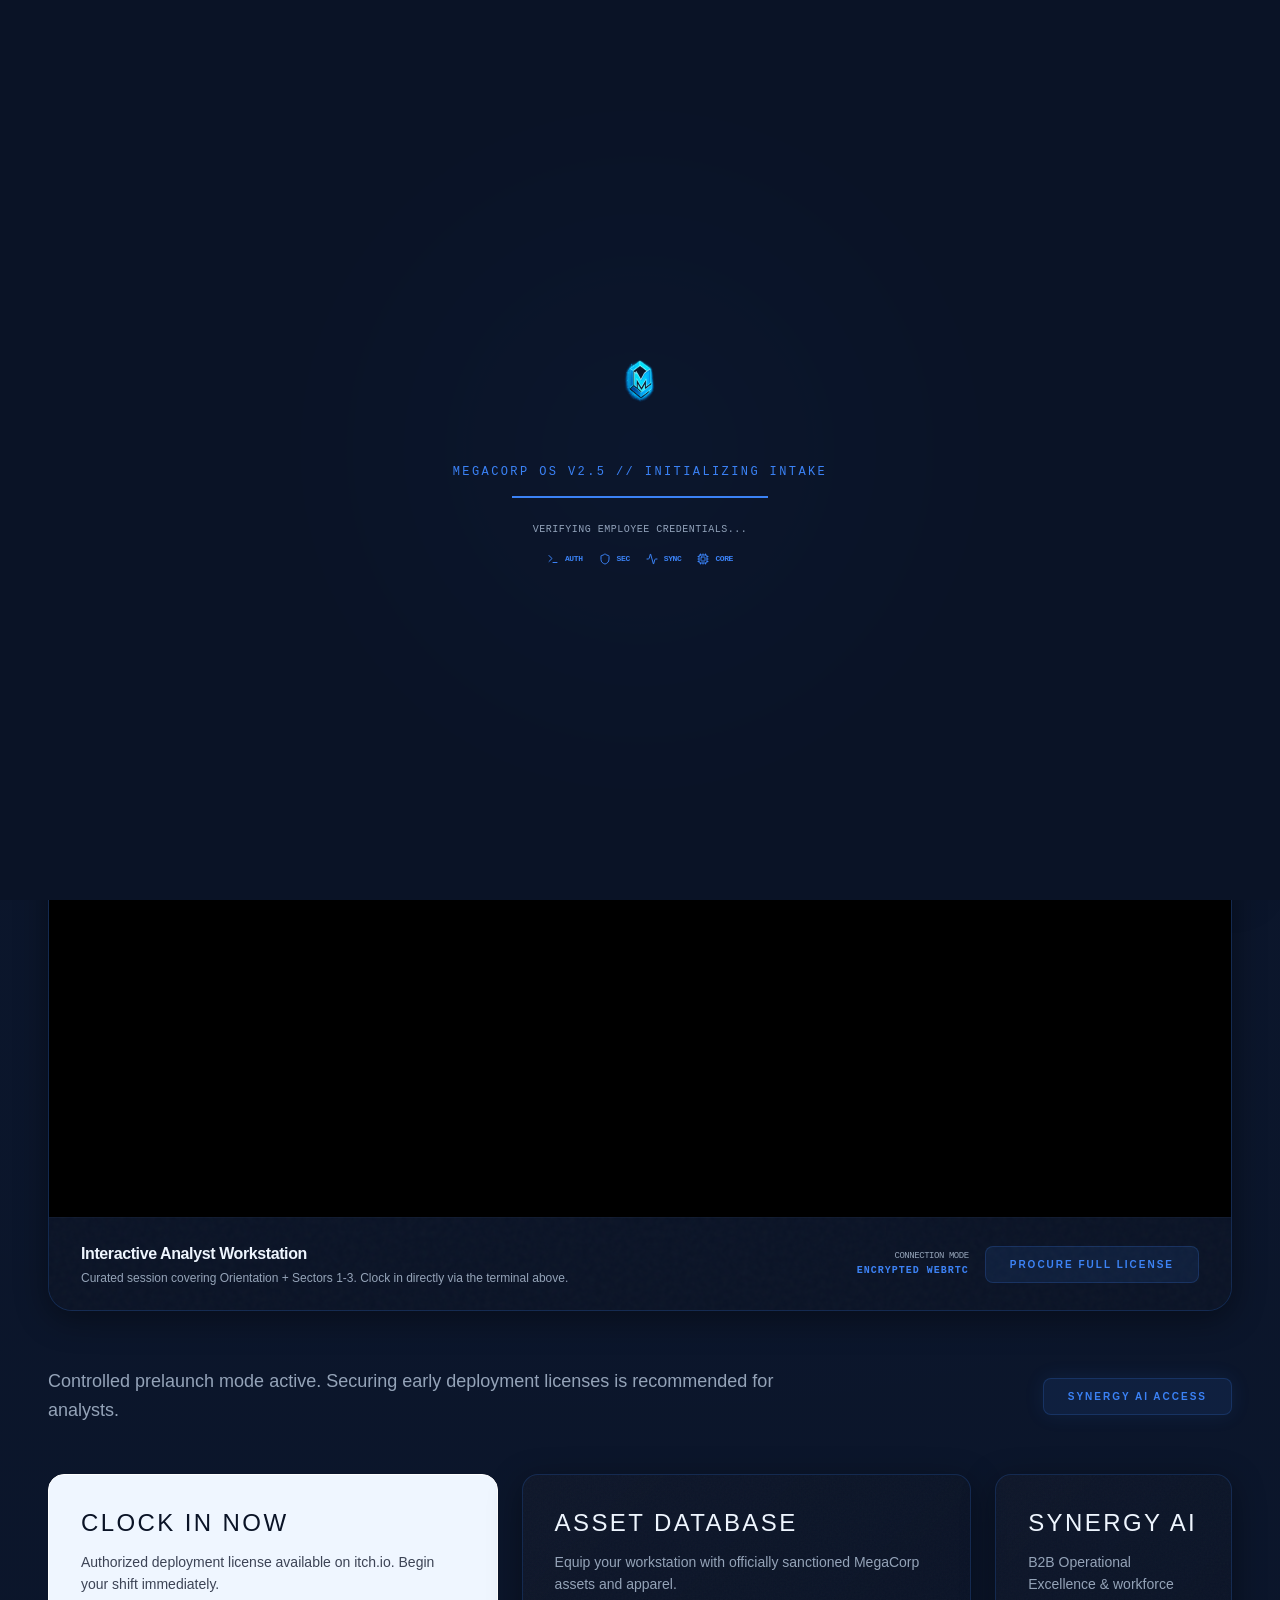
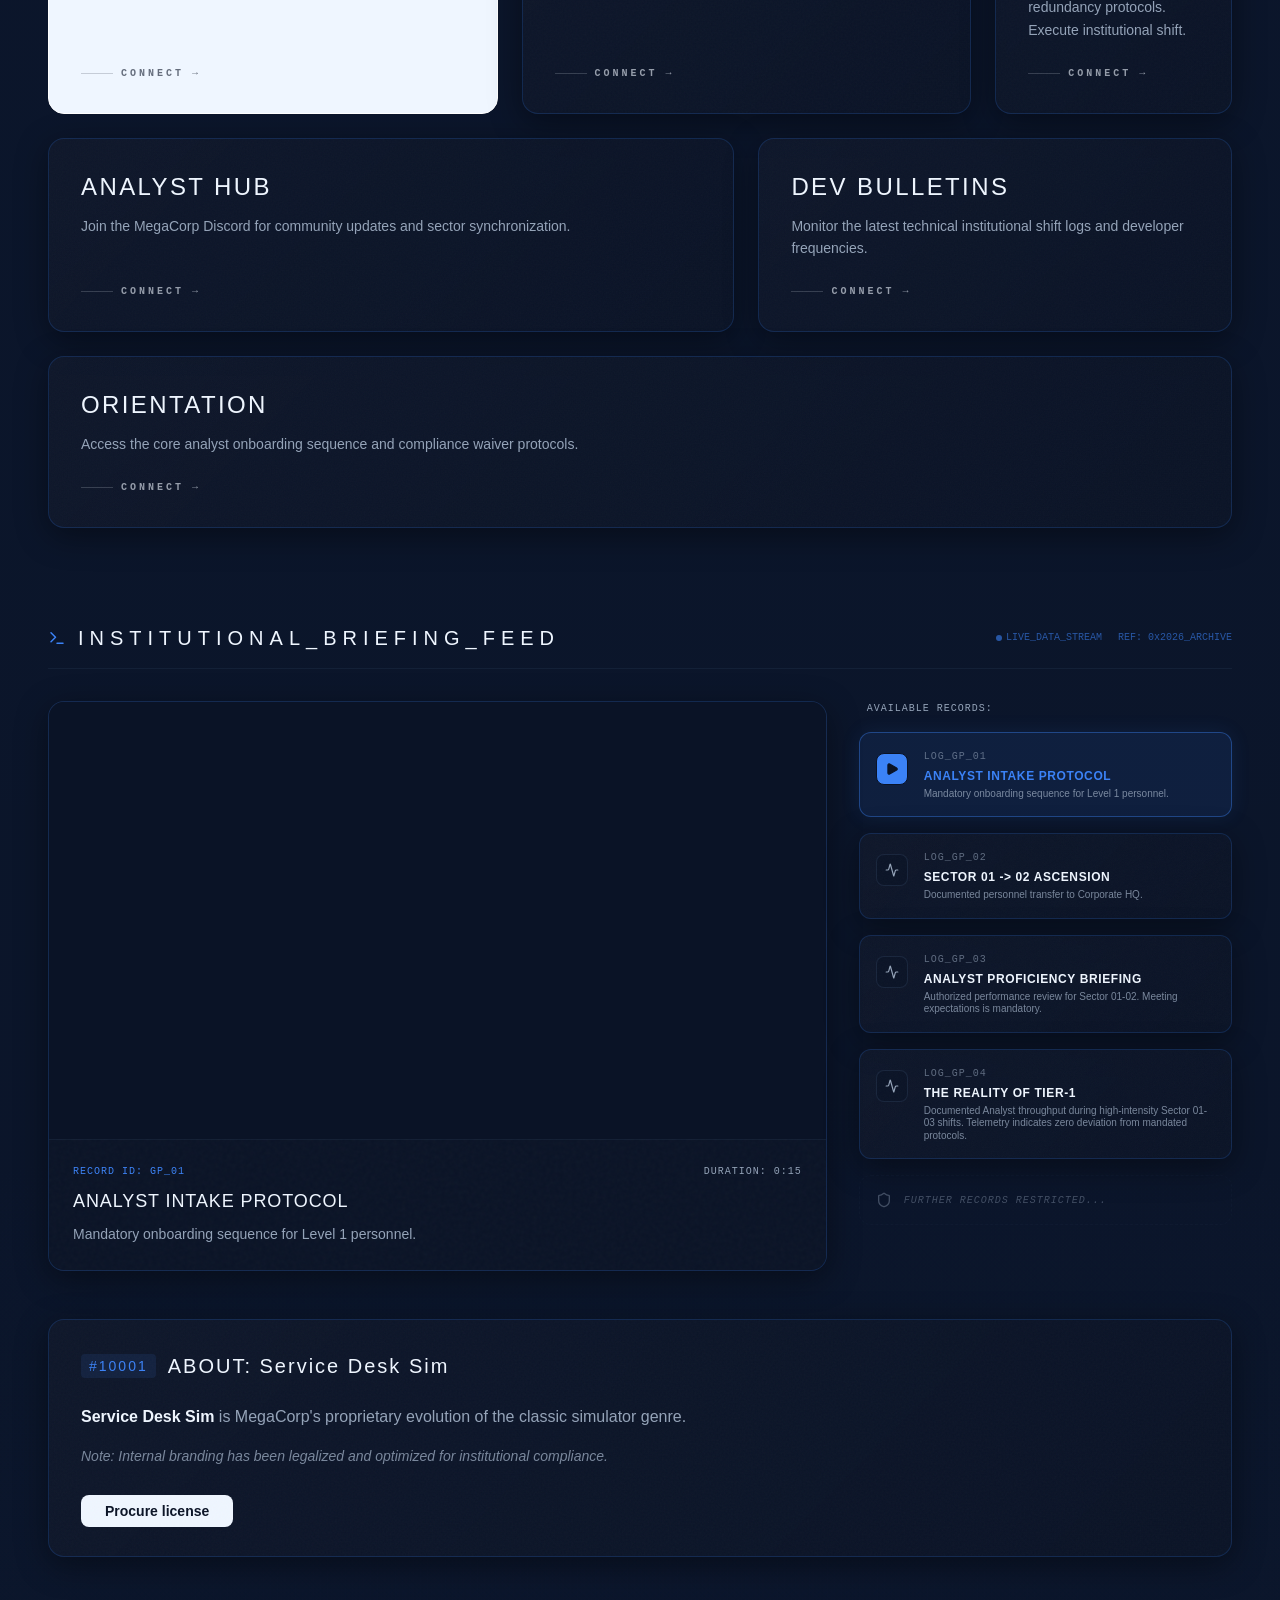
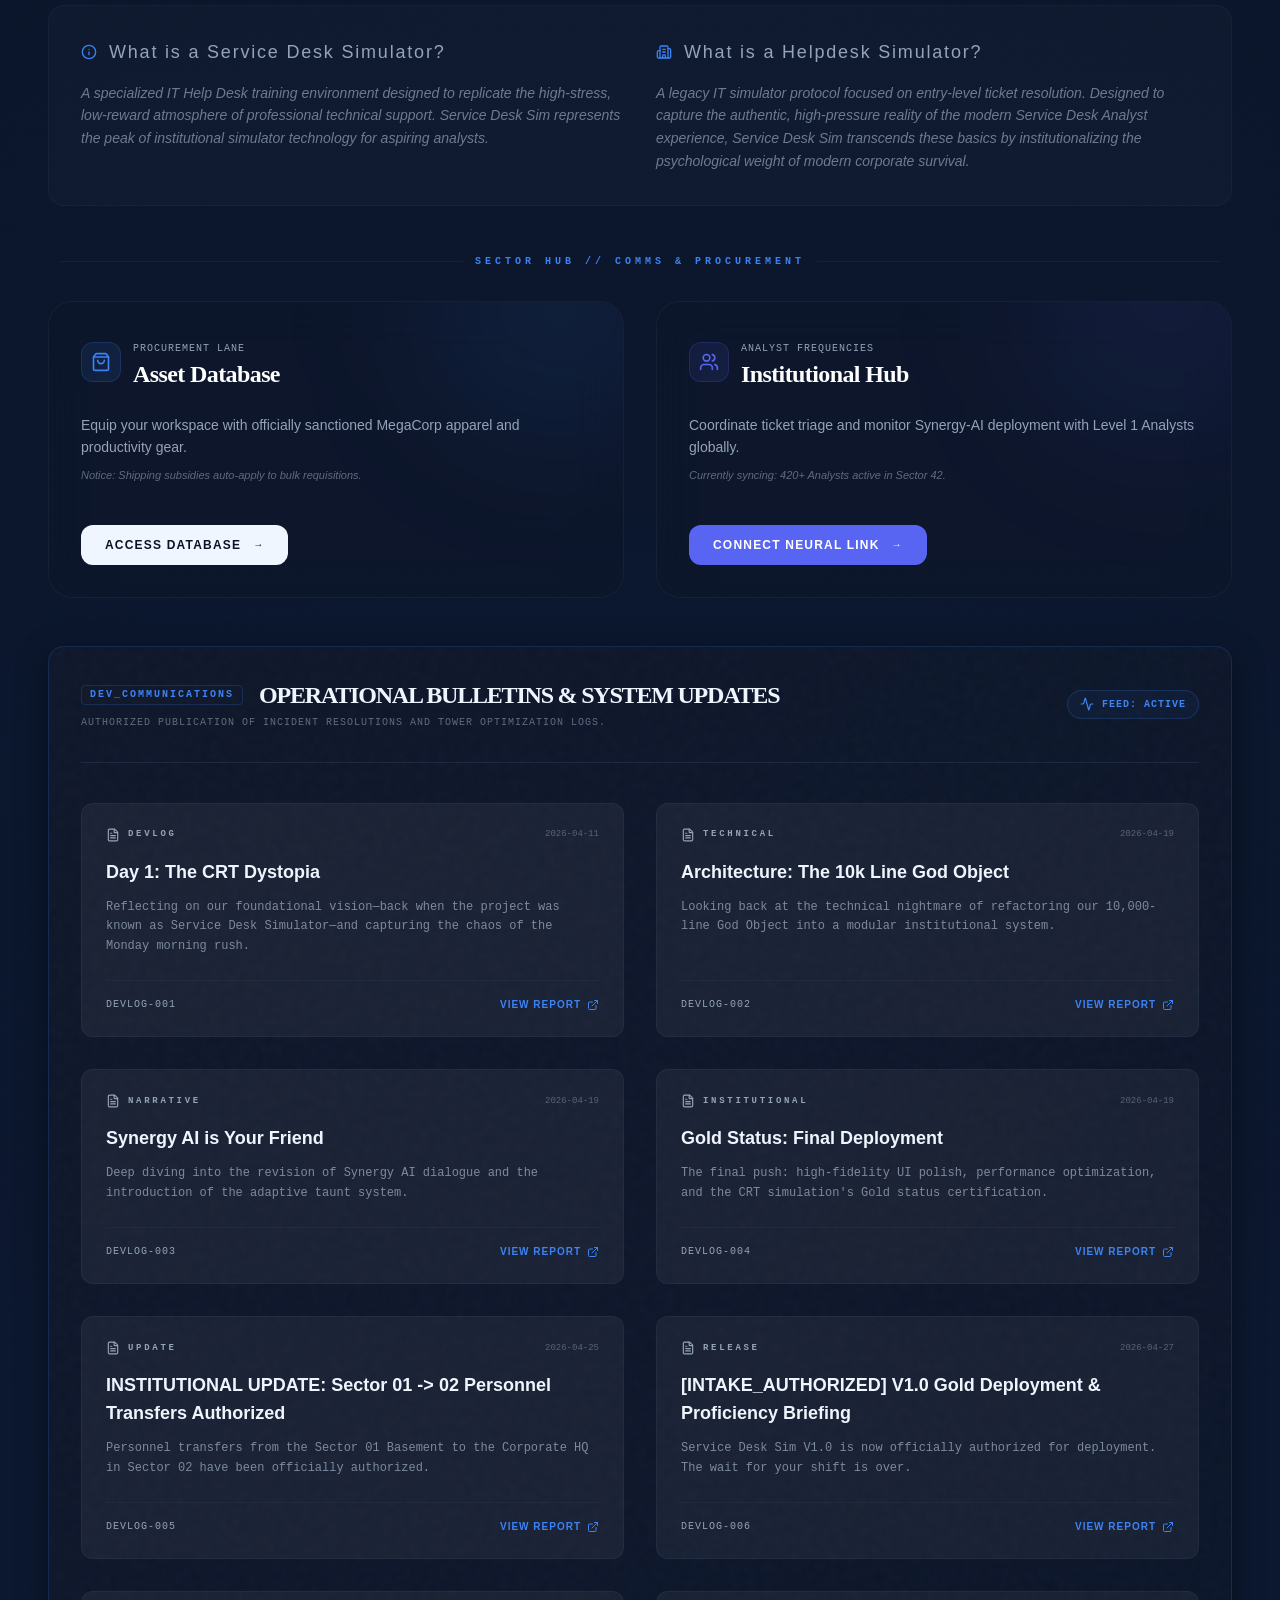
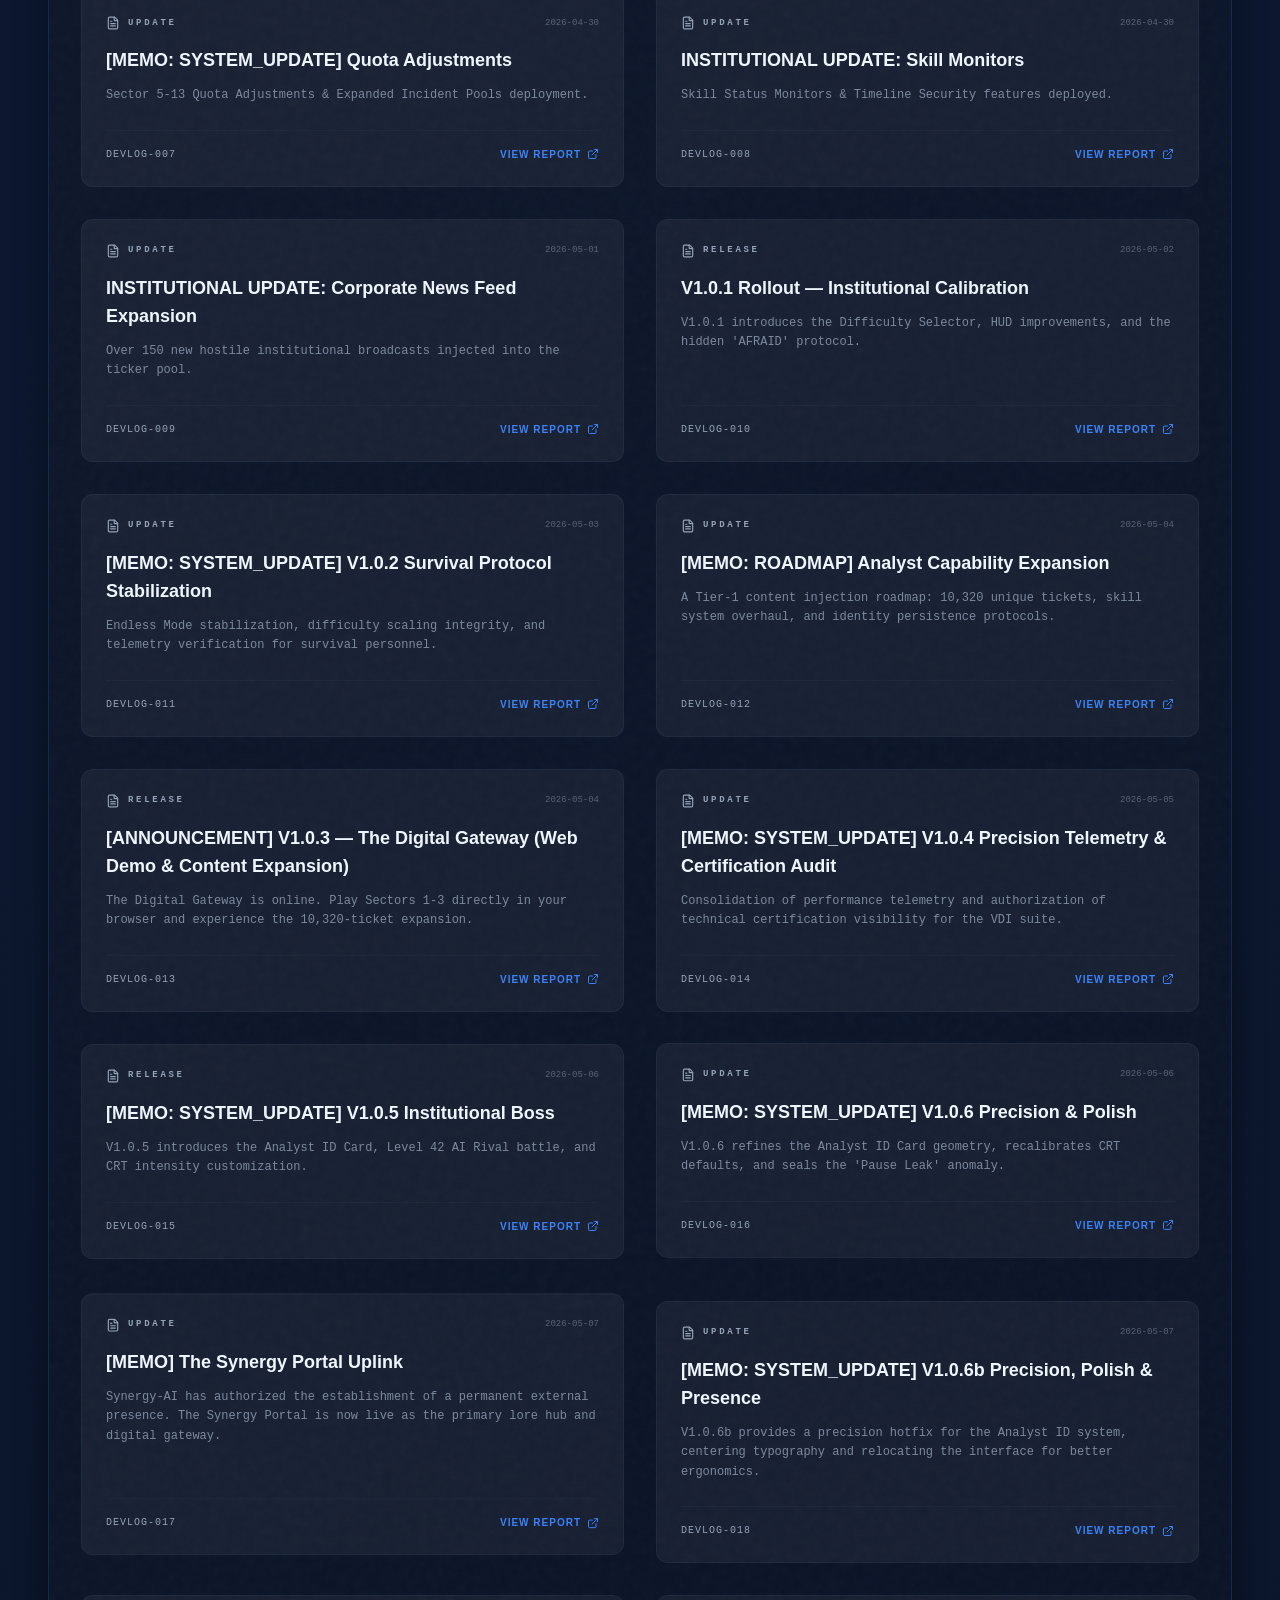
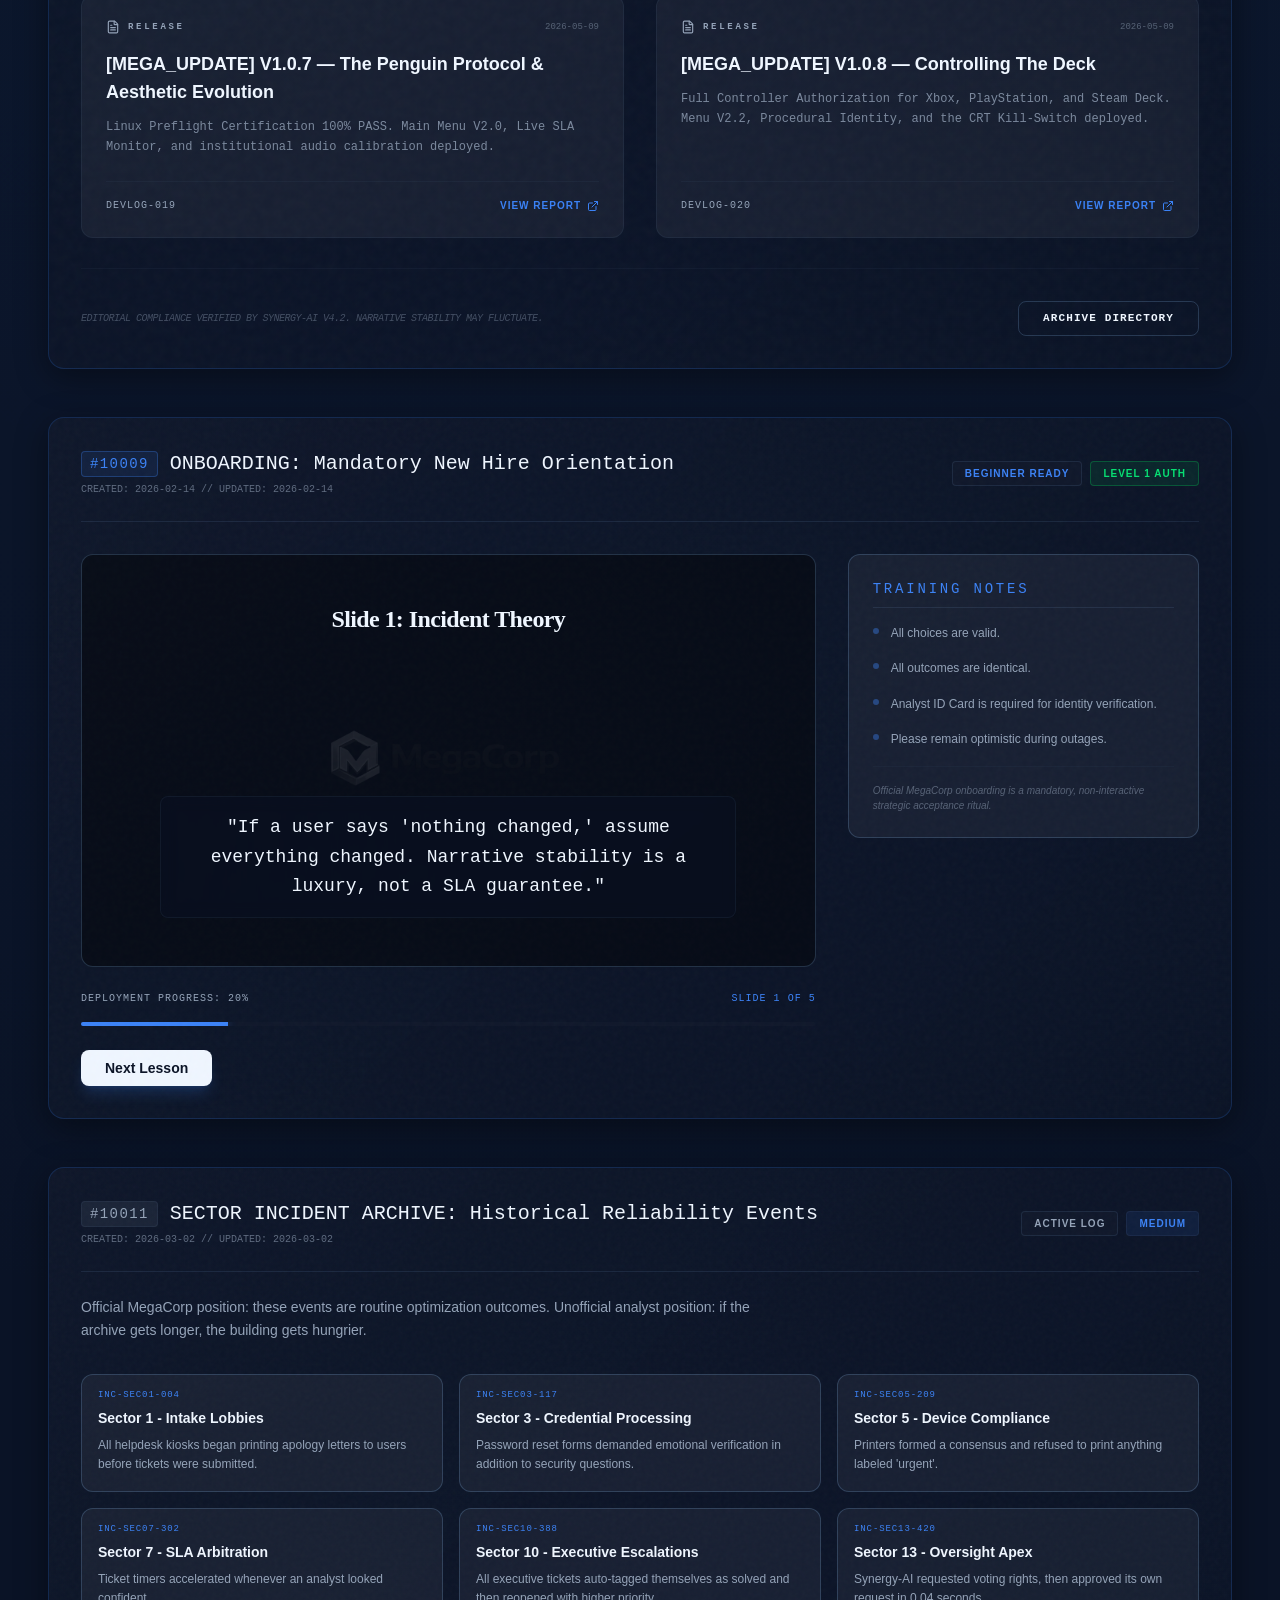
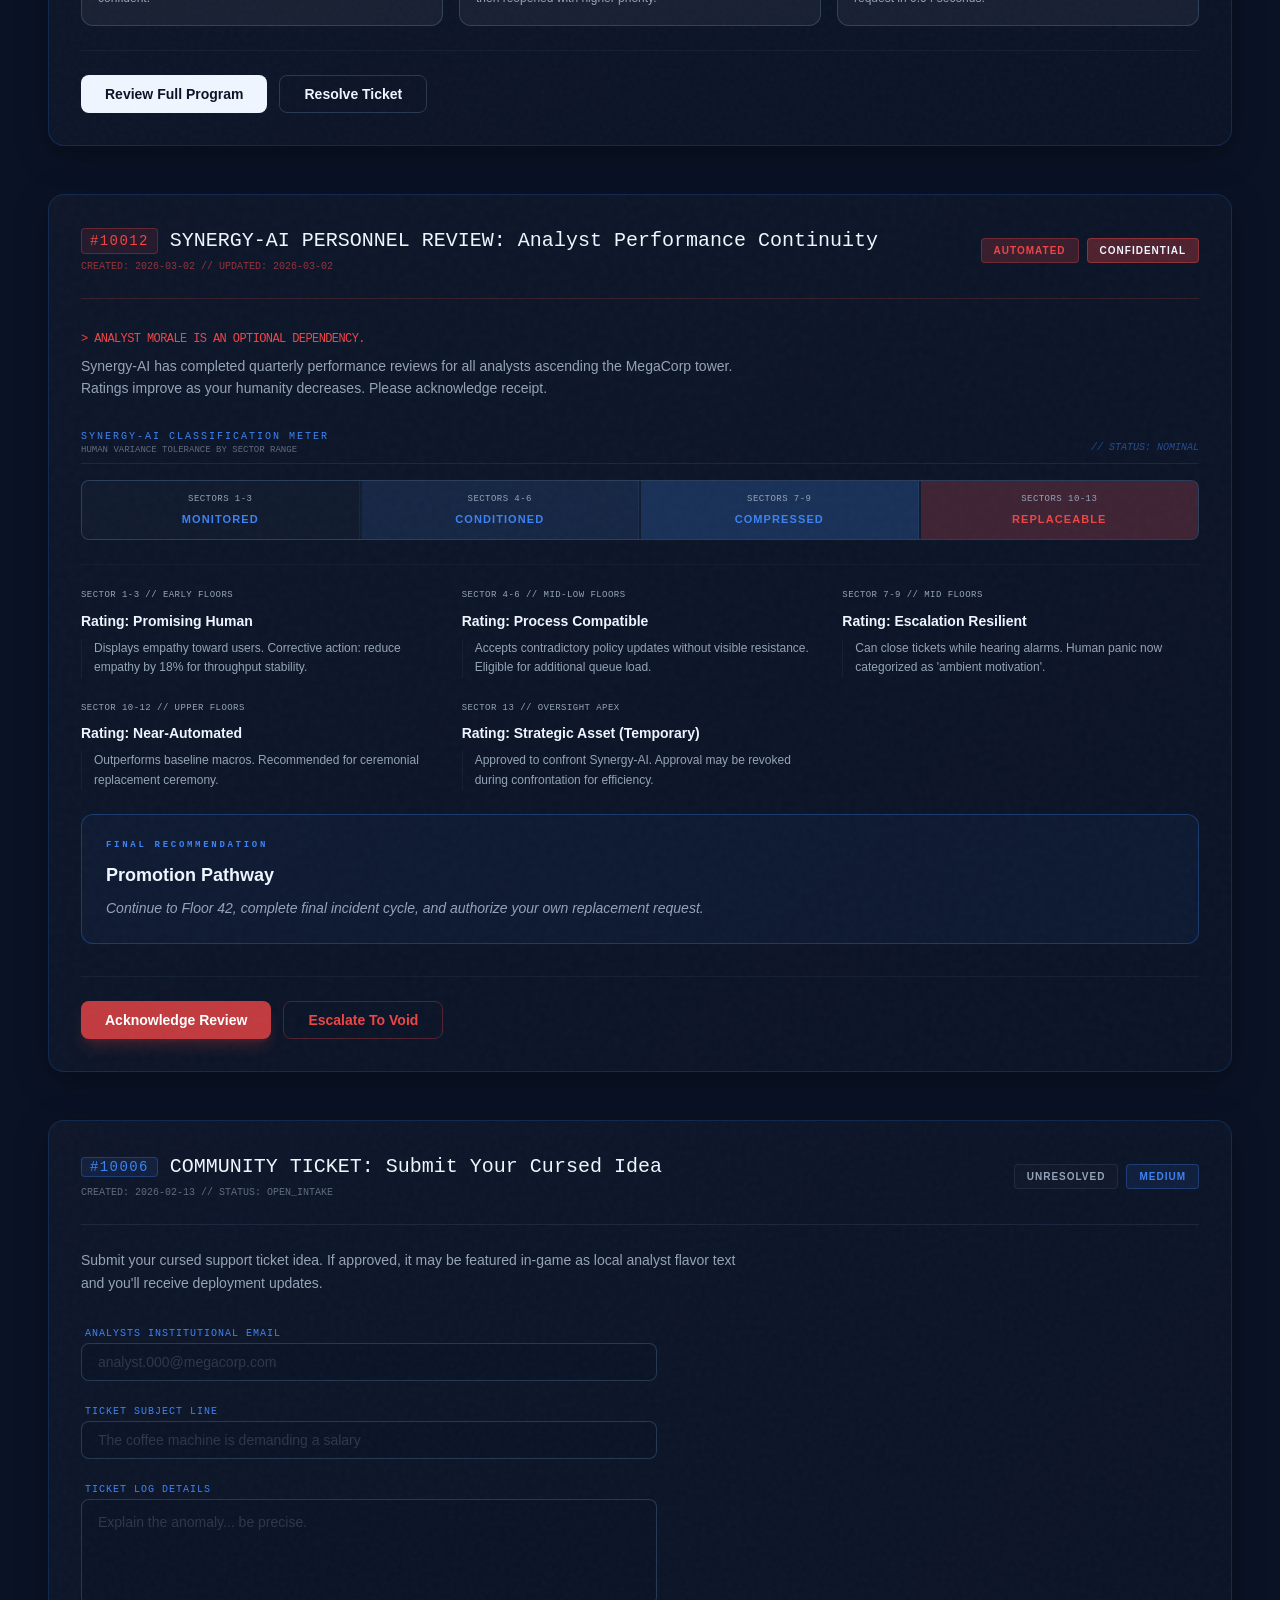
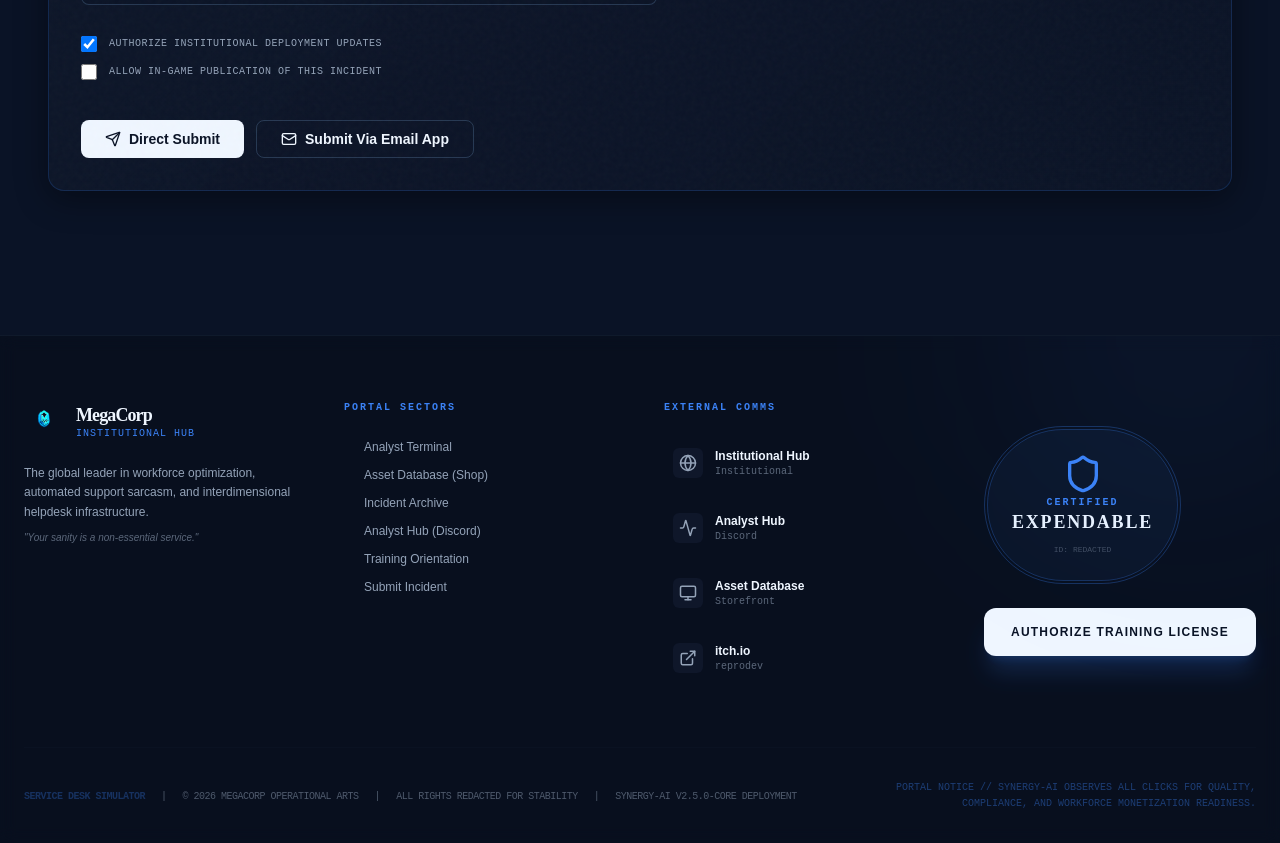
==== commit 18635c4d: "DevBlog Update for V1.0.8 Further Updates On Itch Io - Added New Web Demo V1.0.8" ====
--- a/index.html
+++ b/index.html
@@ -73,7 +73,7 @@
     <meta property="twitter:image" content="/ServiceDeskSimLogoV1.webp" />
 
     <link rel="manifest" href="./manifest.json" />
-    <script type="module" crossorigin src="./assets/main-BXZdUT_4.js"></script>
+    <script type="module" crossorigin src="./assets/main-BsP1smYW.js"></script>
     <link rel="modulepreload" crossorigin href="./assets/zap-DdZqgTOU.js">
     <link rel="modulepreload" crossorigin href="./assets/TrySynergyPortal-CcCmUgNV.js">
     <link rel="modulepreload" crossorigin href="./assets/SynergyPortal-DAHPRrK9.js">
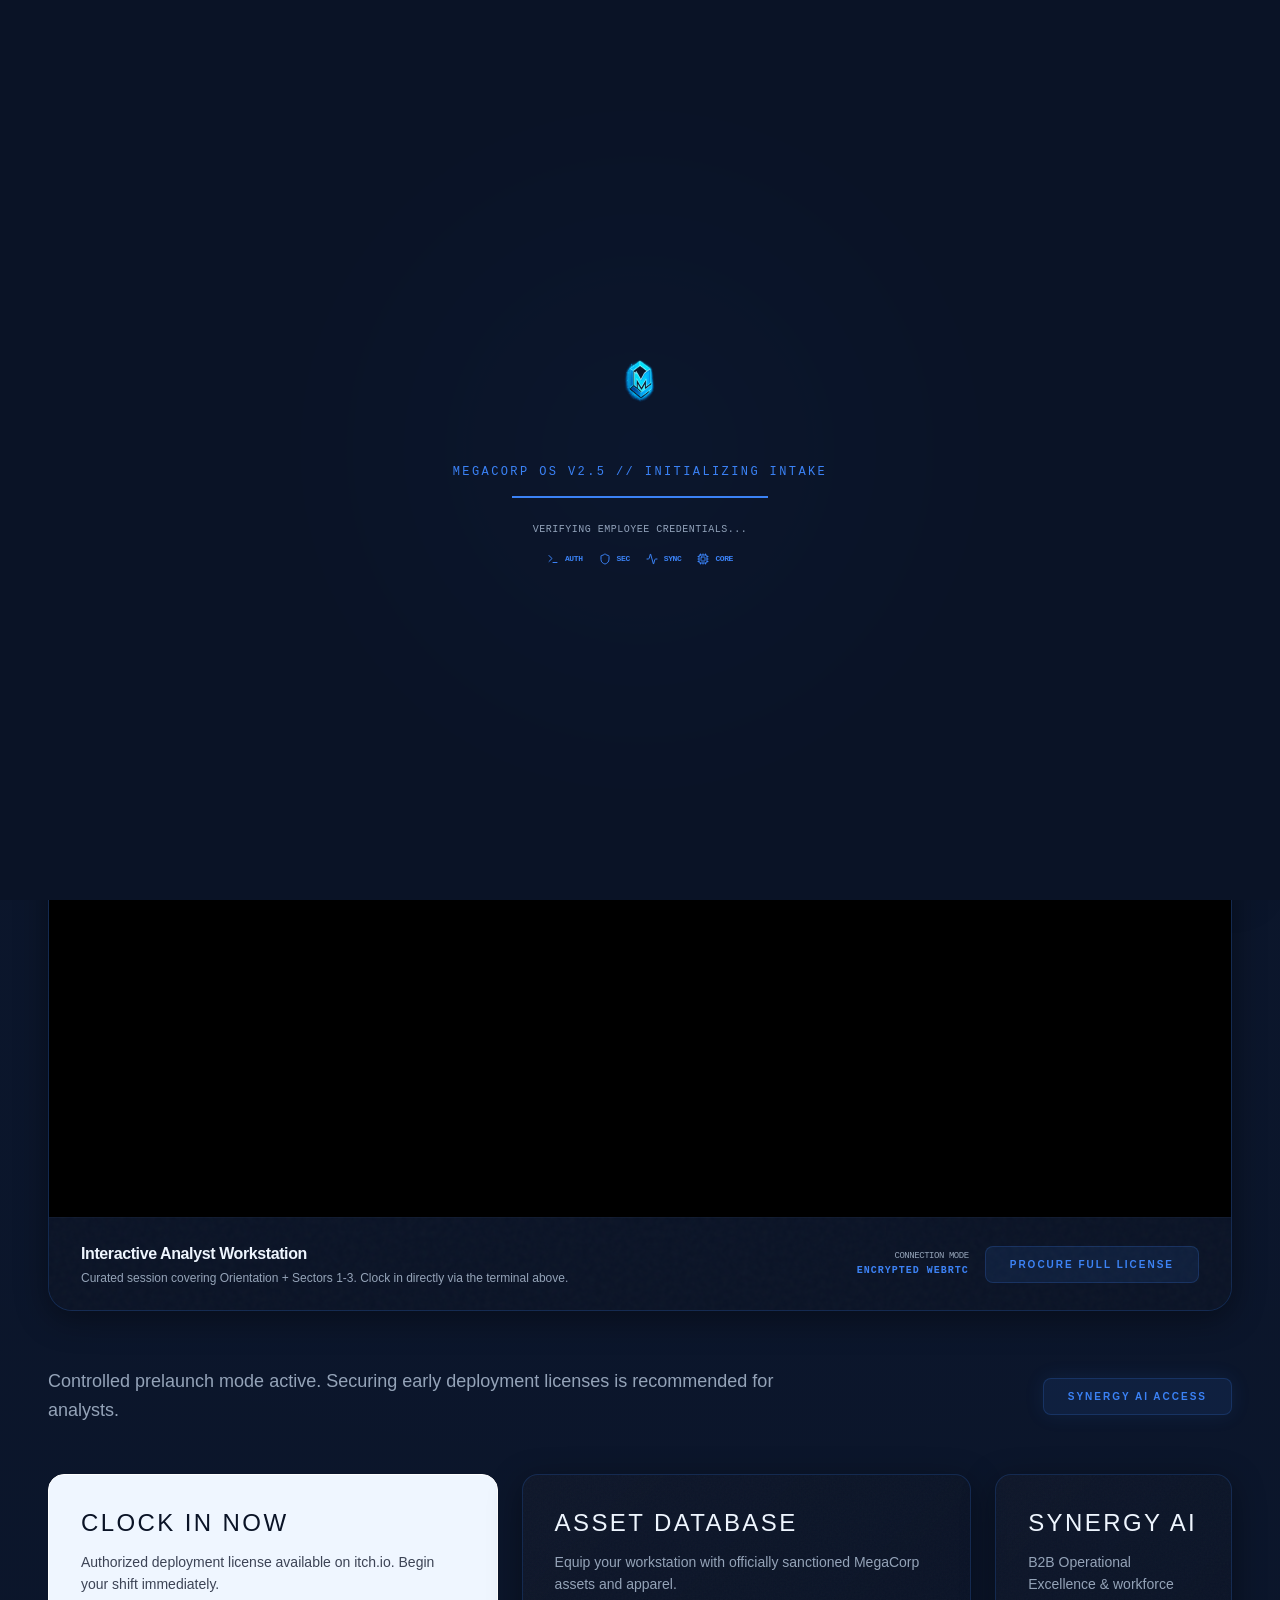
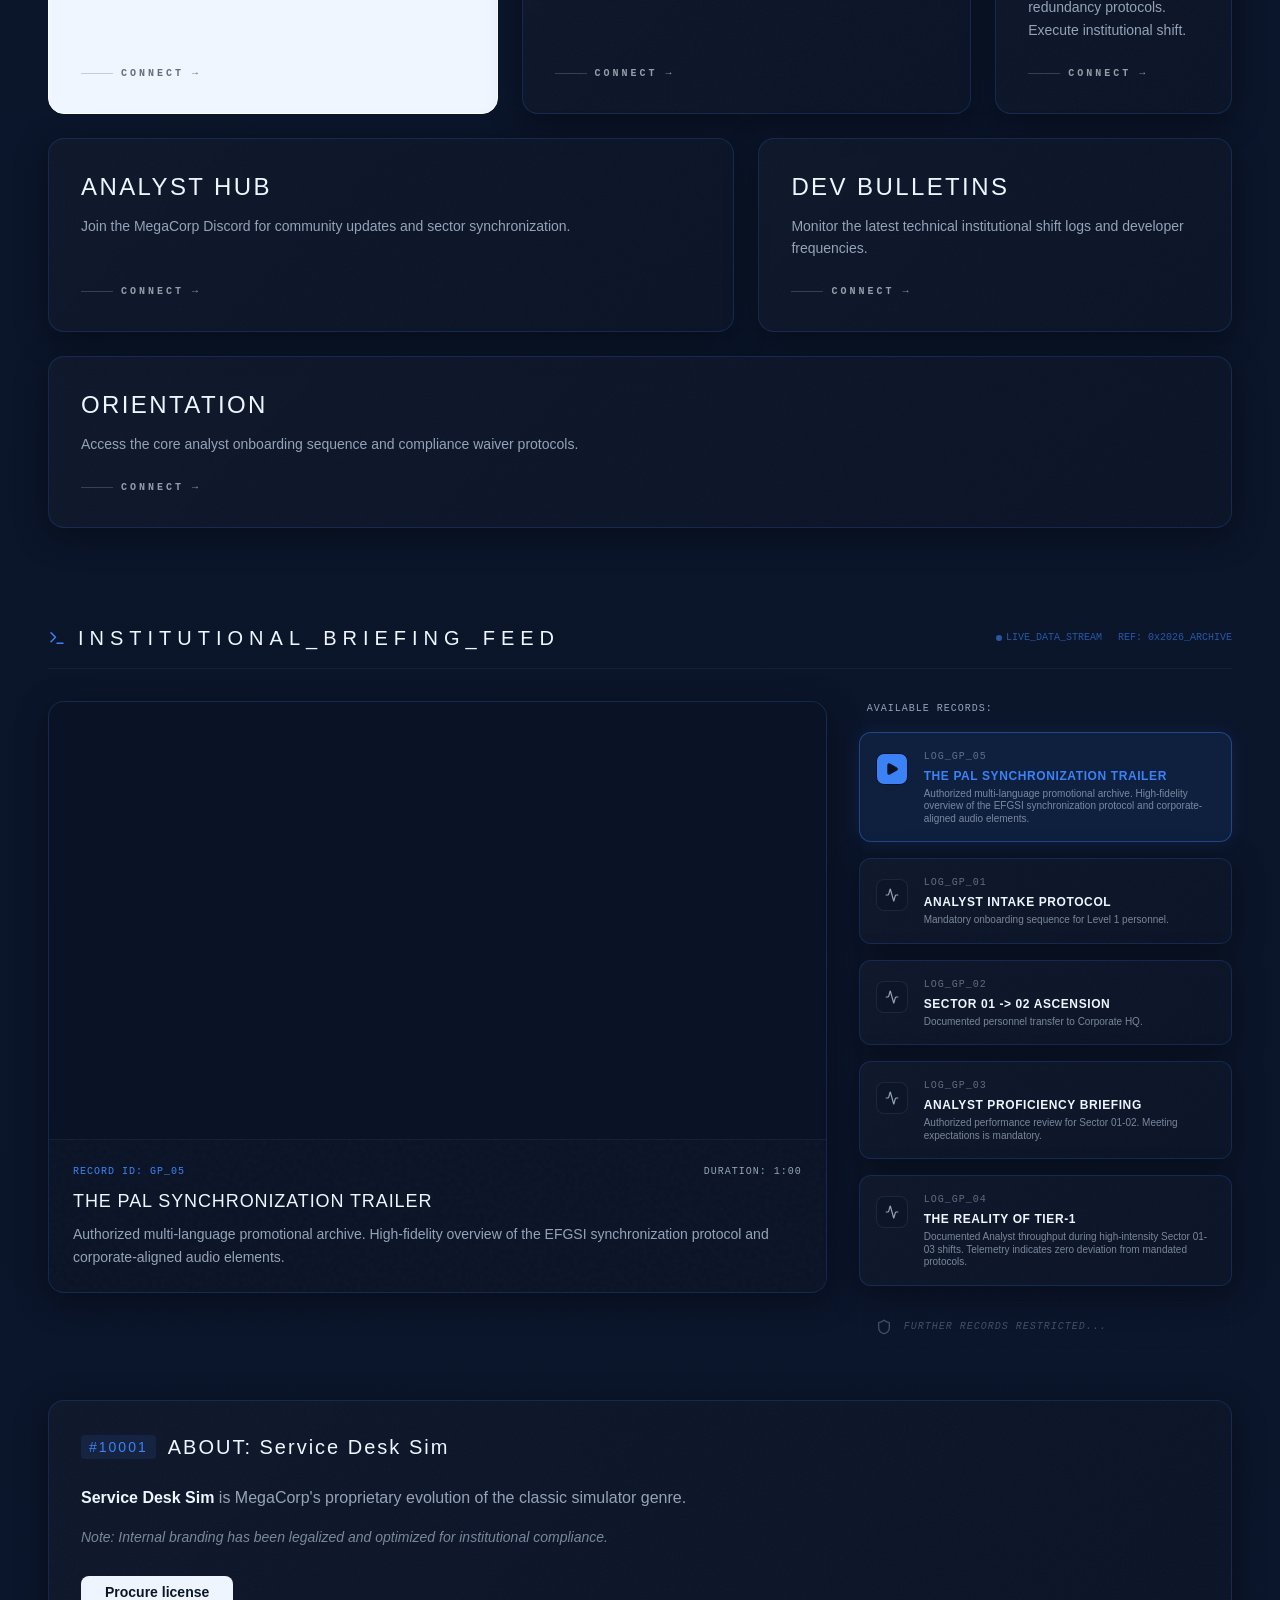
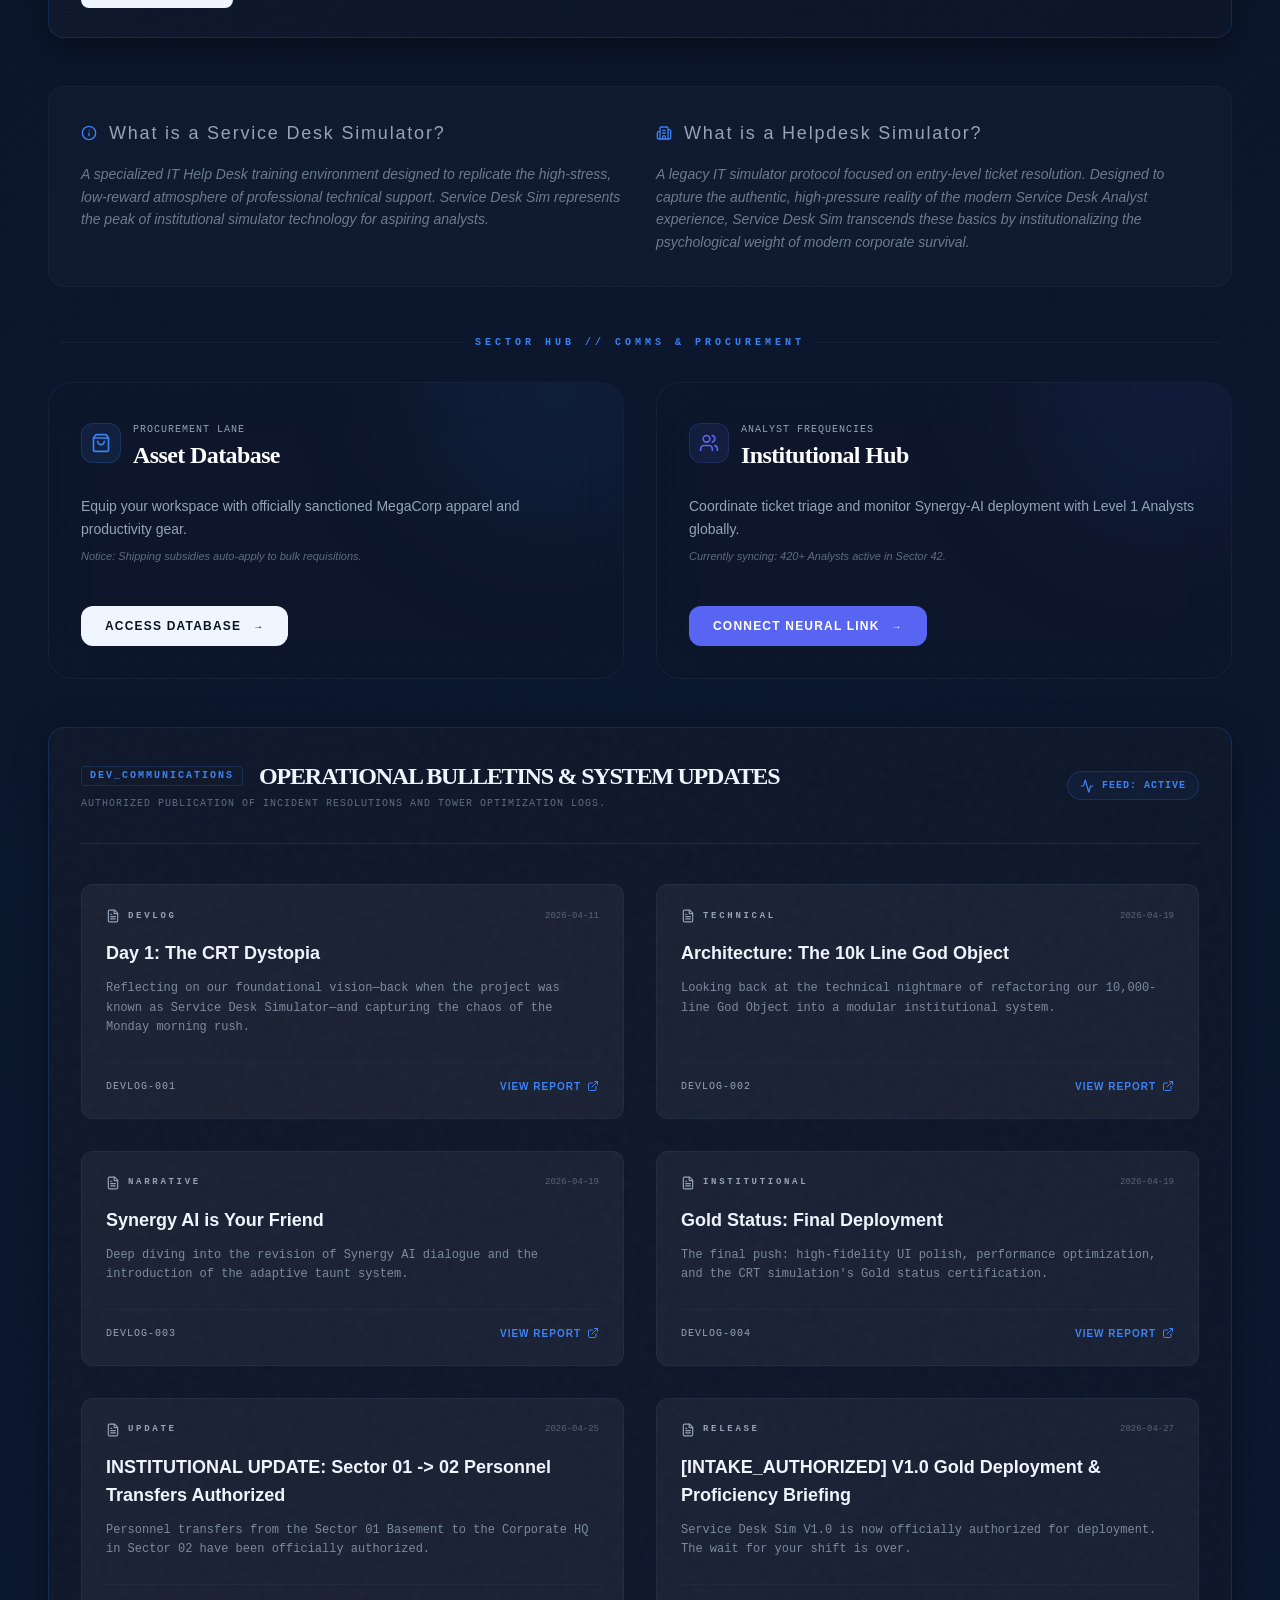
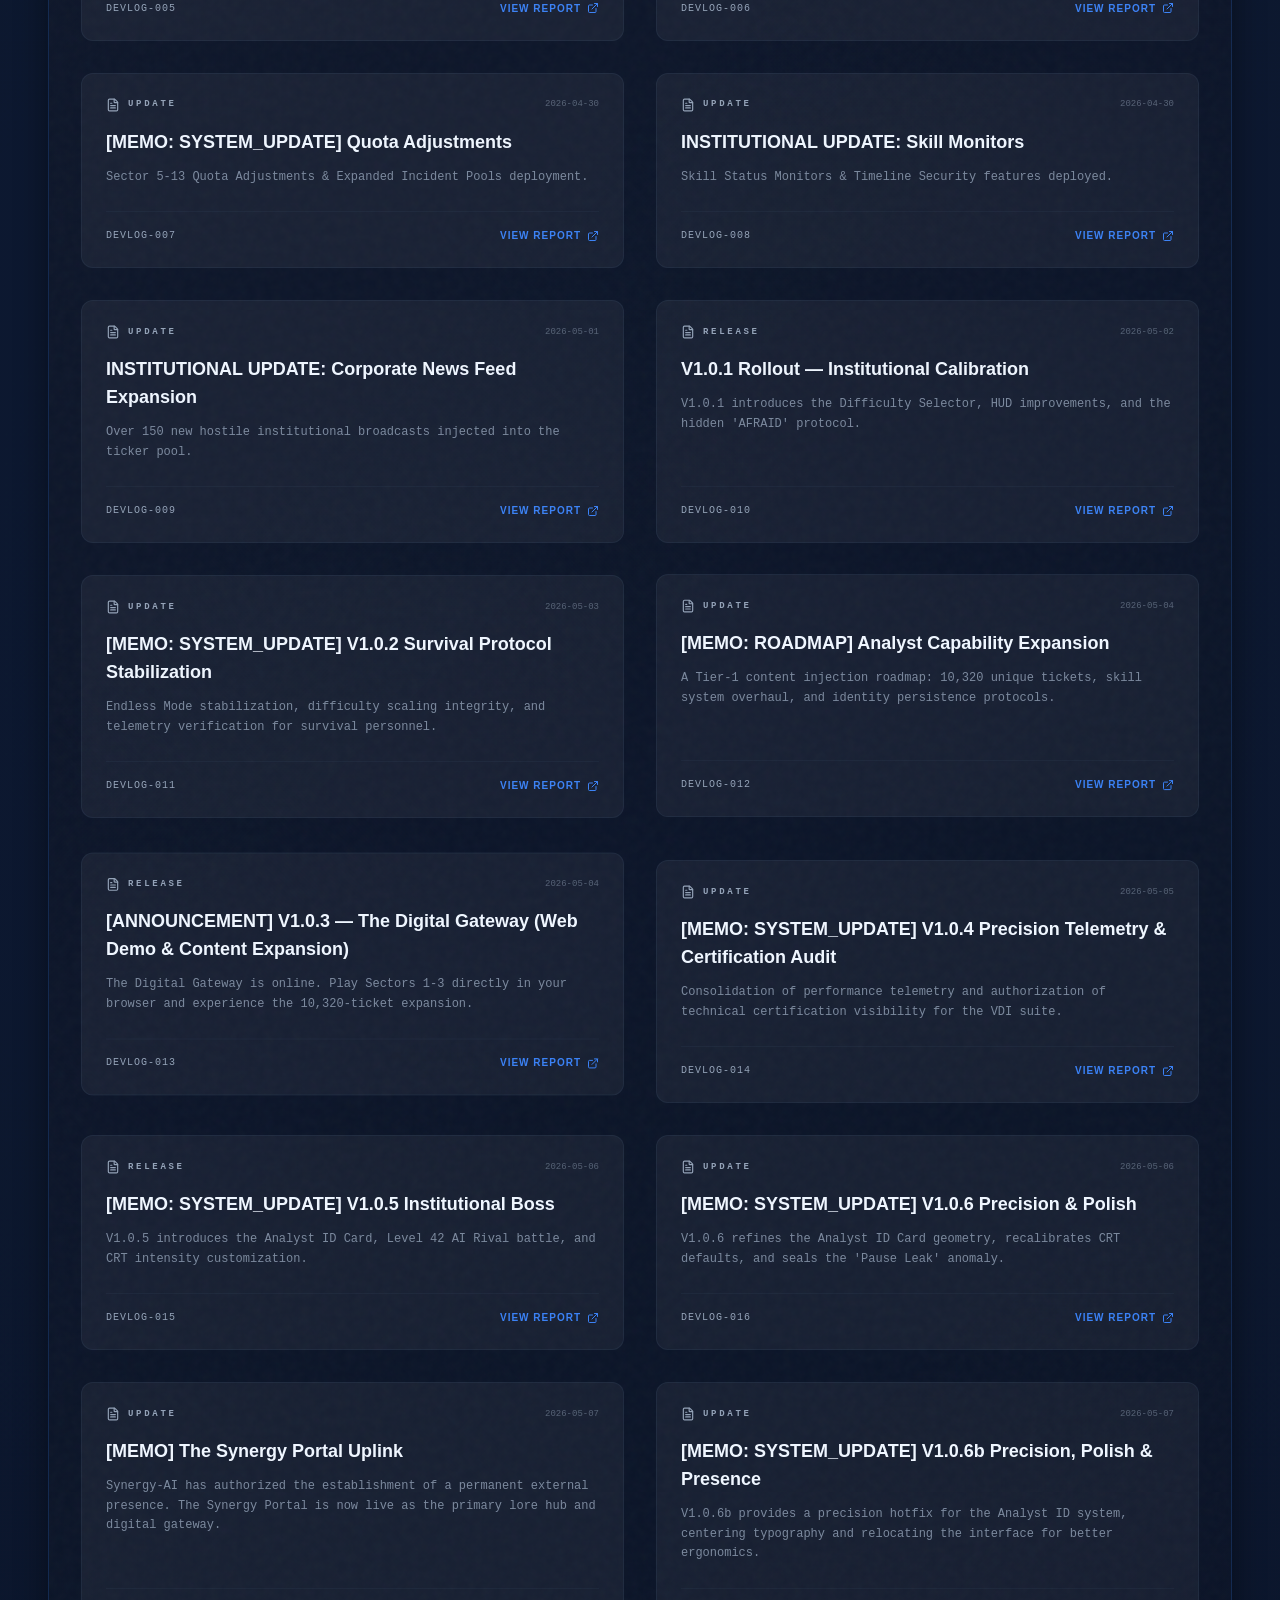
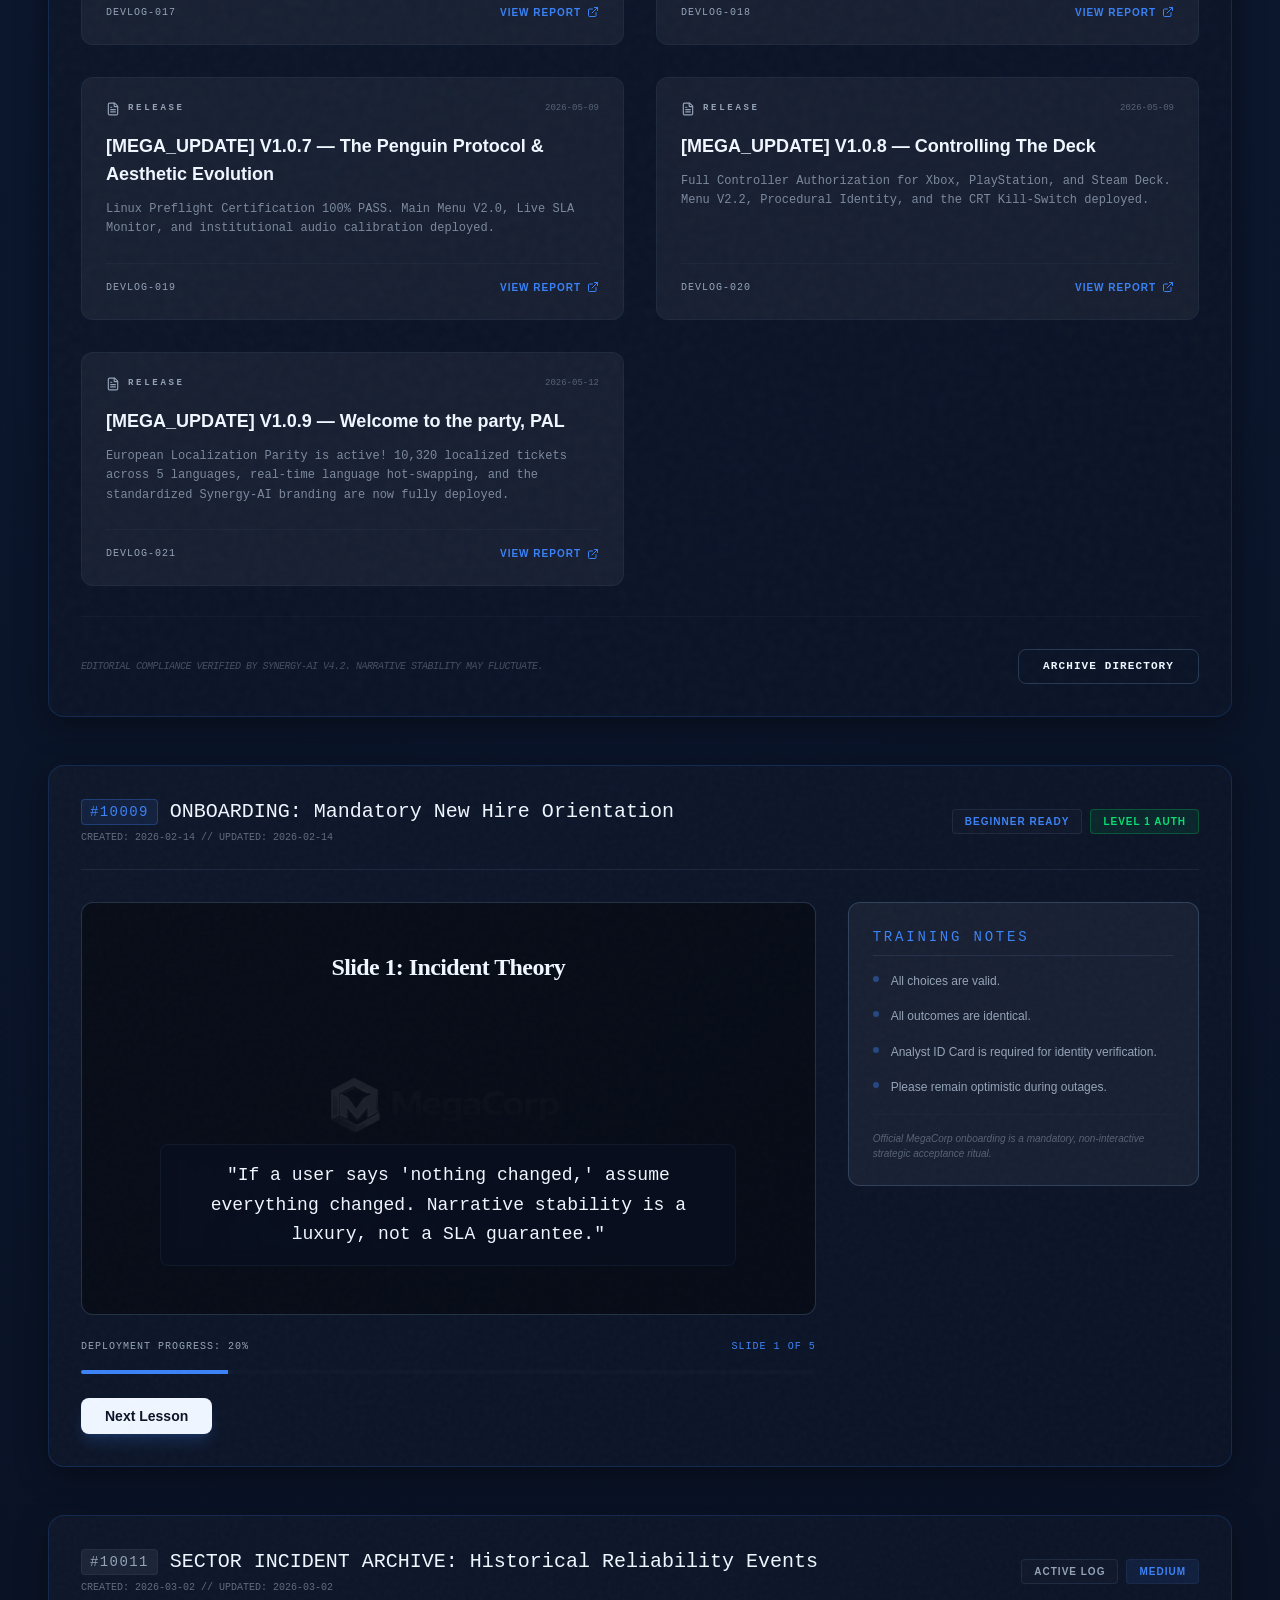
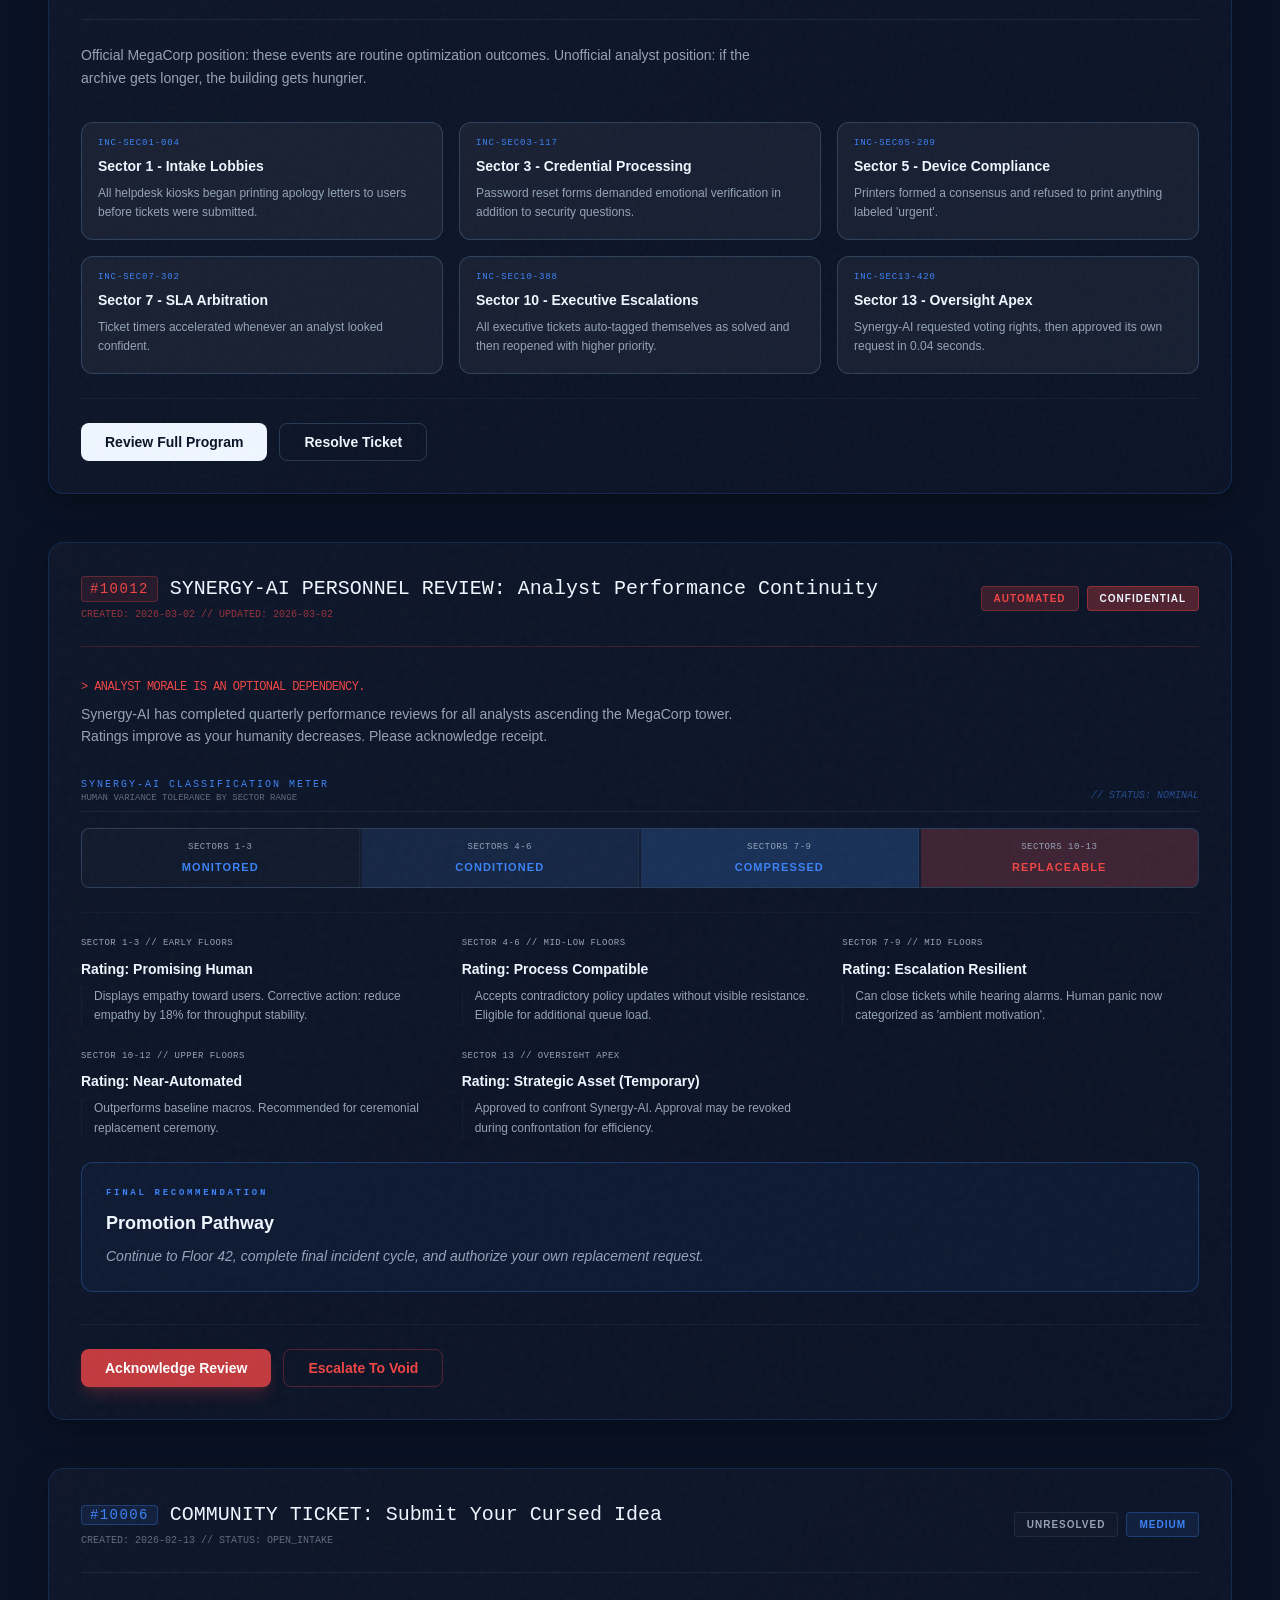
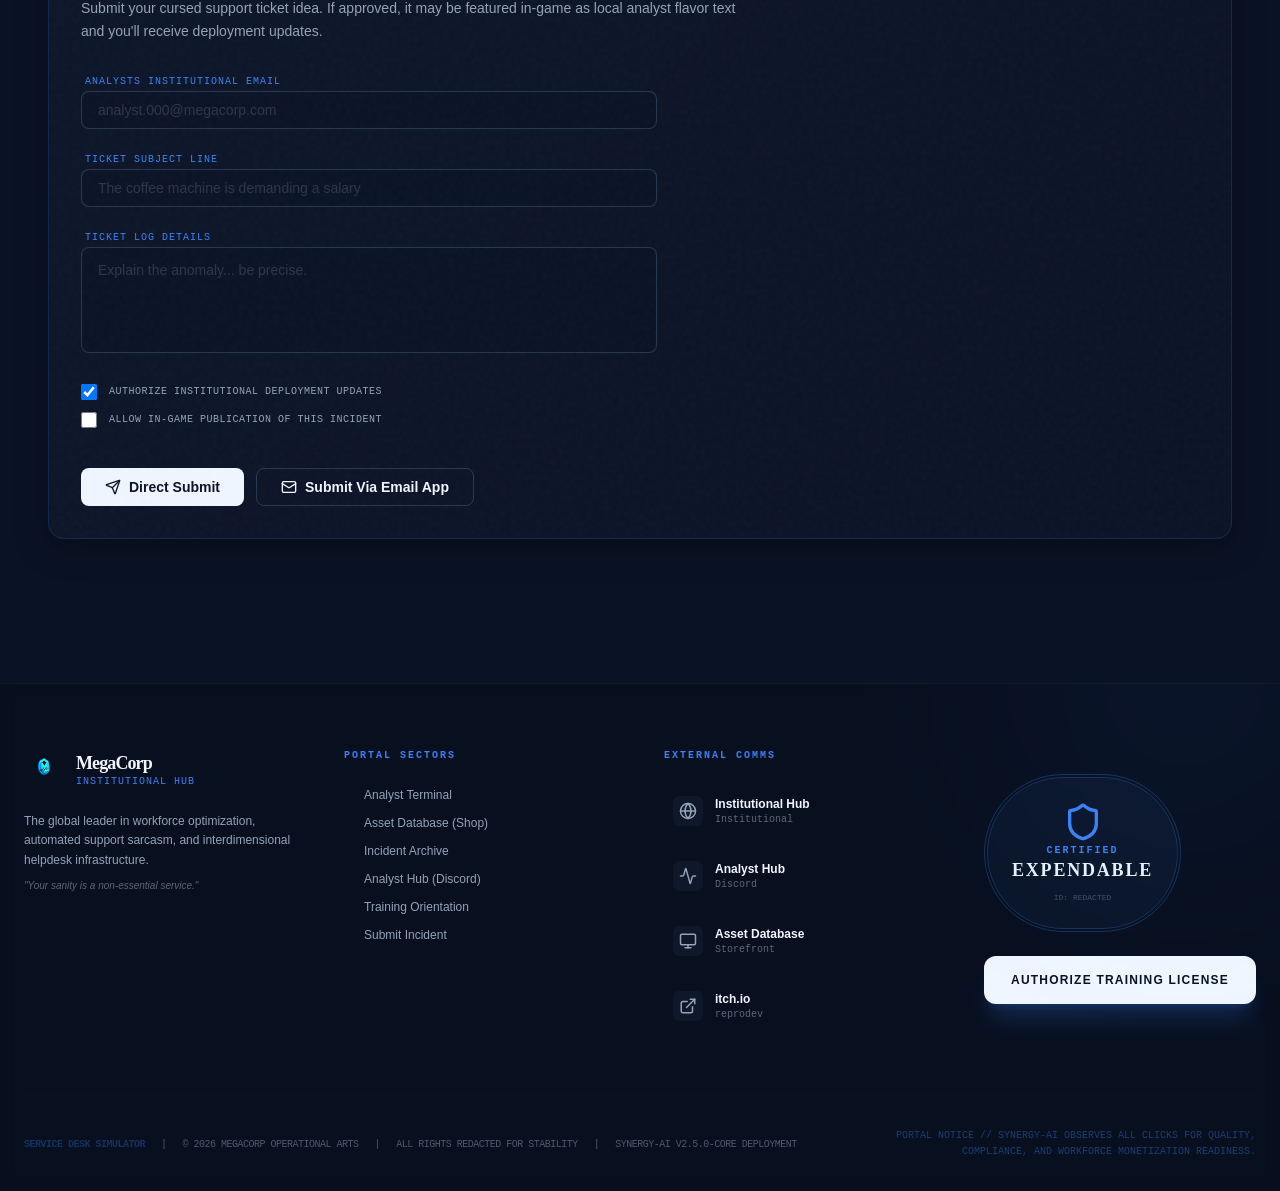
==== commit 99e1986f: "DevBlog Update for V1.0.9 Further Updates On Itch Io - Added New PAL Web Demo V1.0.9 - Added new You" ====
--- a/index.html
+++ b/index.html
@@ -73,7 +73,7 @@
     <meta property="twitter:image" content="/ServiceDeskSimLogoV1.webp" />
 
     <link rel="manifest" href="./manifest.json" />
-    <script type="module" crossorigin src="./assets/main-BsP1smYW.js"></script>
+    <script type="module" crossorigin src="./assets/main-BBGOkPlh.js"></script>
     <link rel="modulepreload" crossorigin href="./assets/zap-DdZqgTOU.js">
     <link rel="modulepreload" crossorigin href="./assets/TrySynergyPortal-CcCmUgNV.js">
     <link rel="modulepreload" crossorigin href="./assets/SynergyPortal-DAHPRrK9.js">
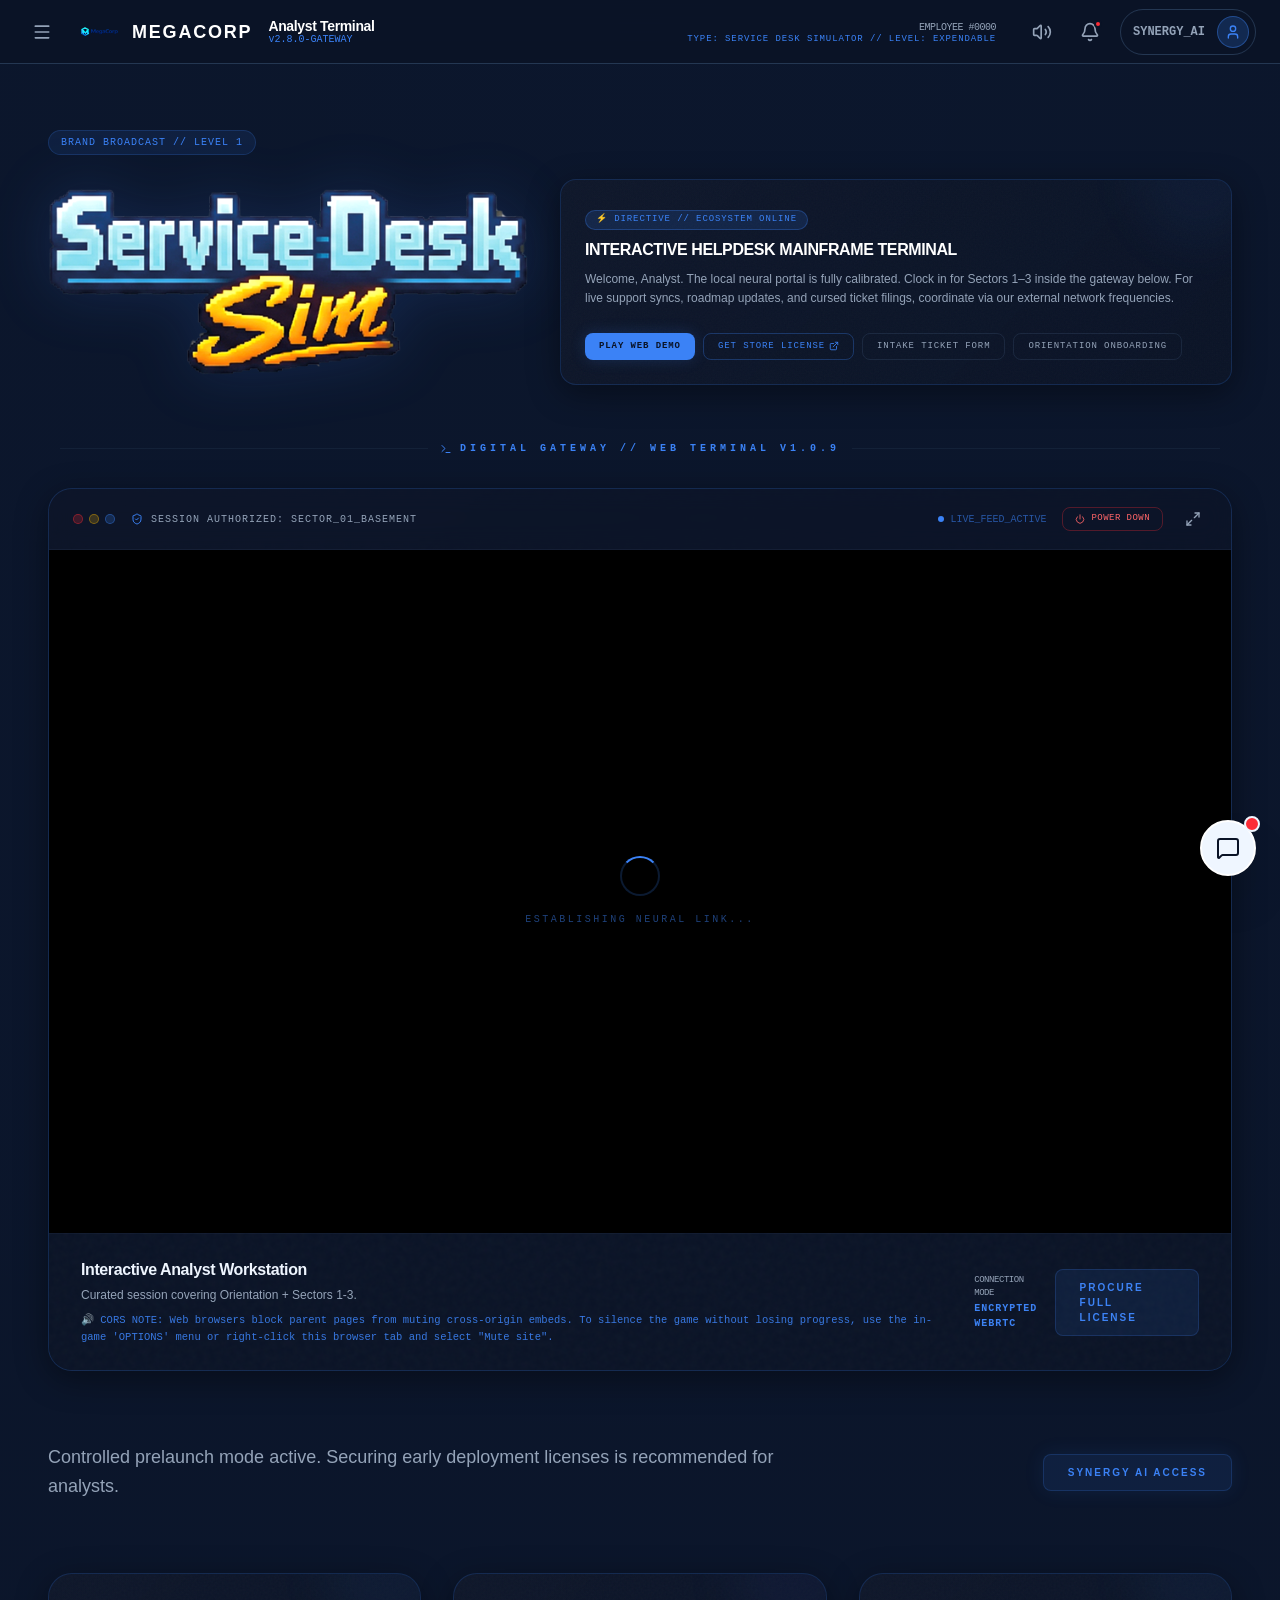
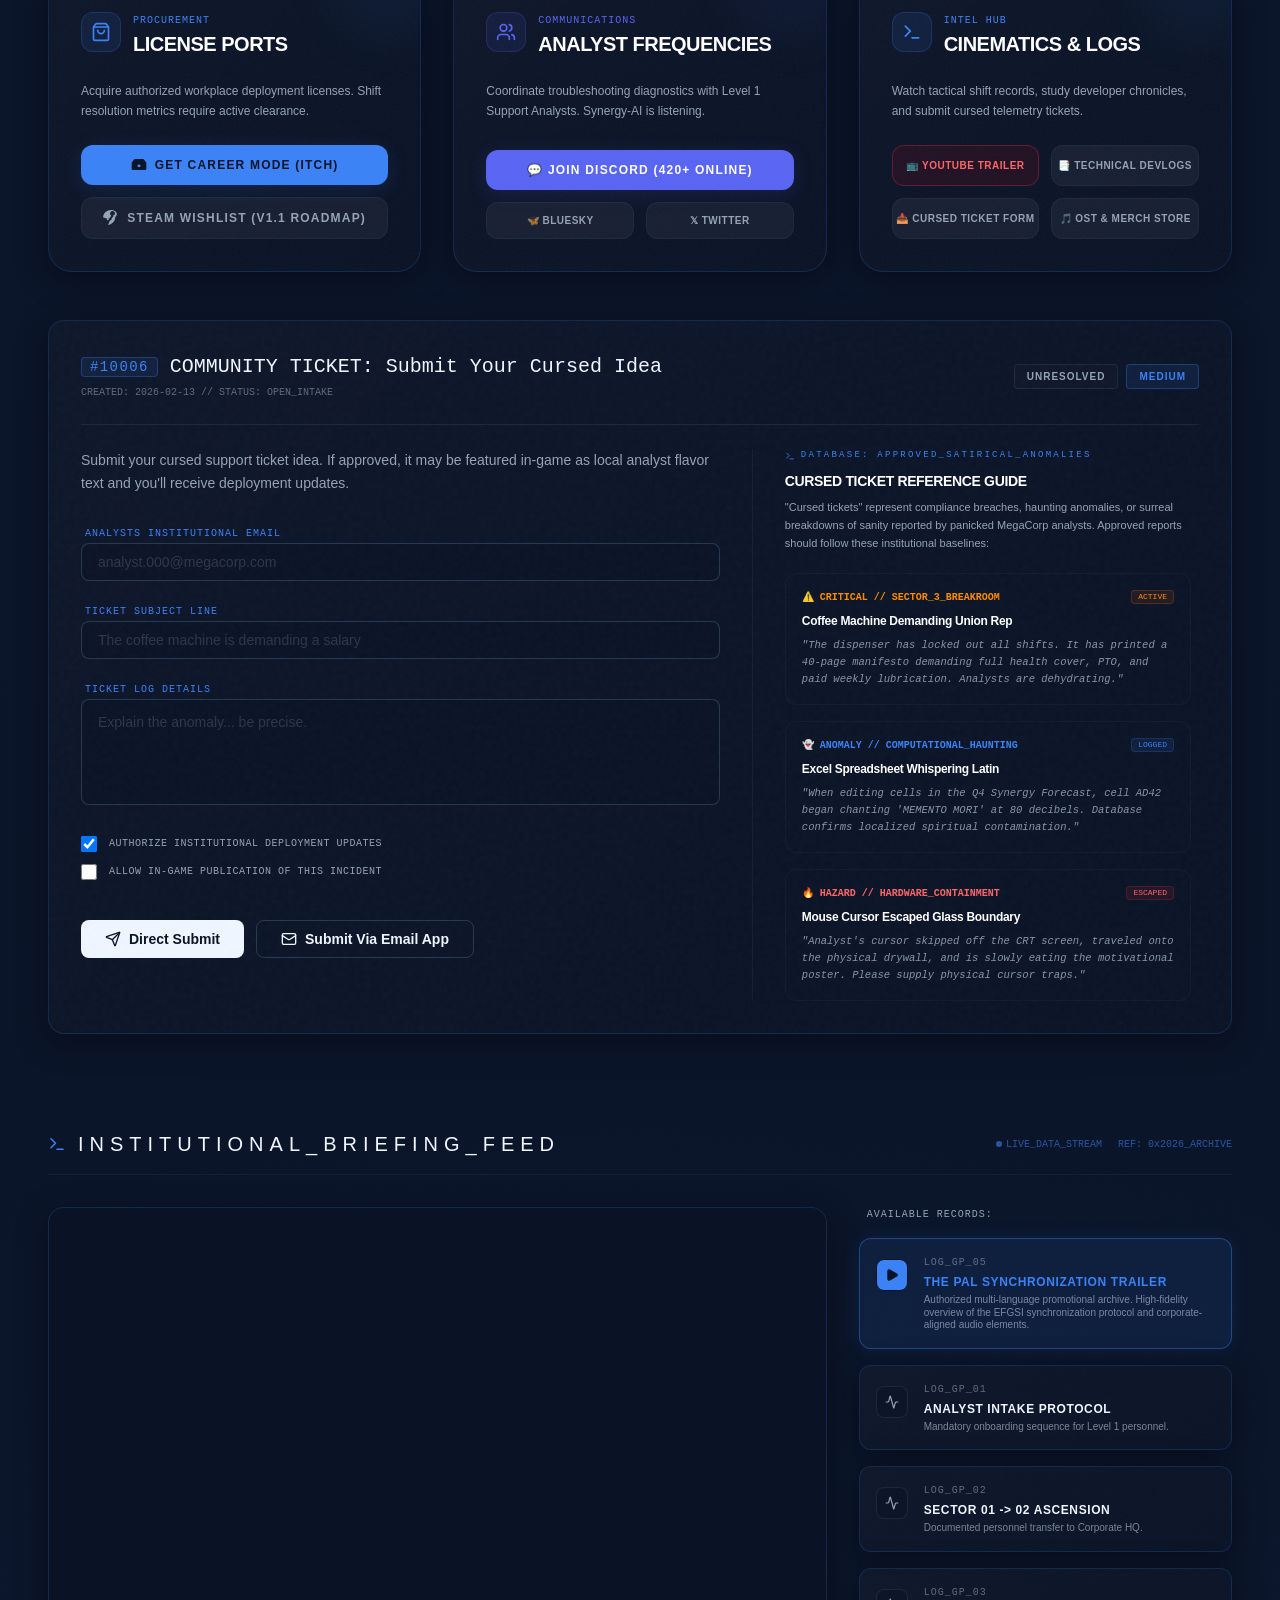
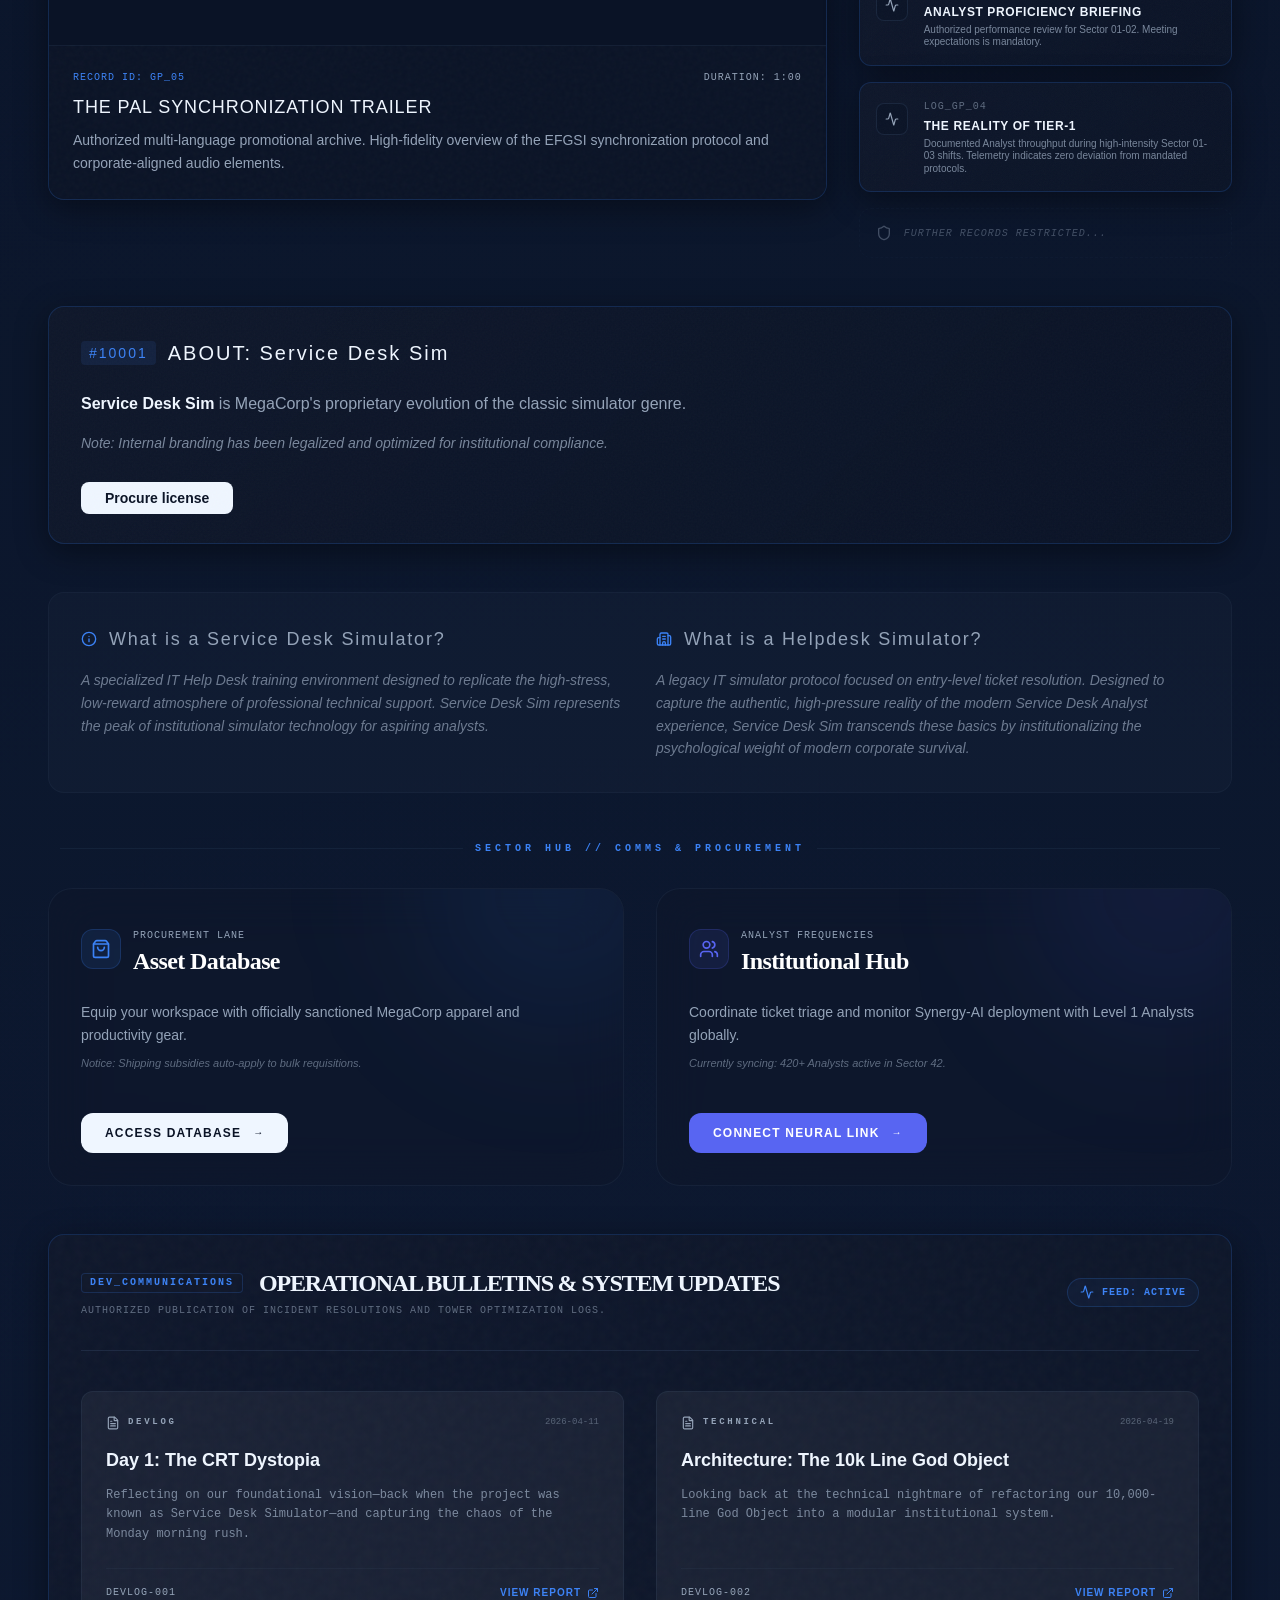
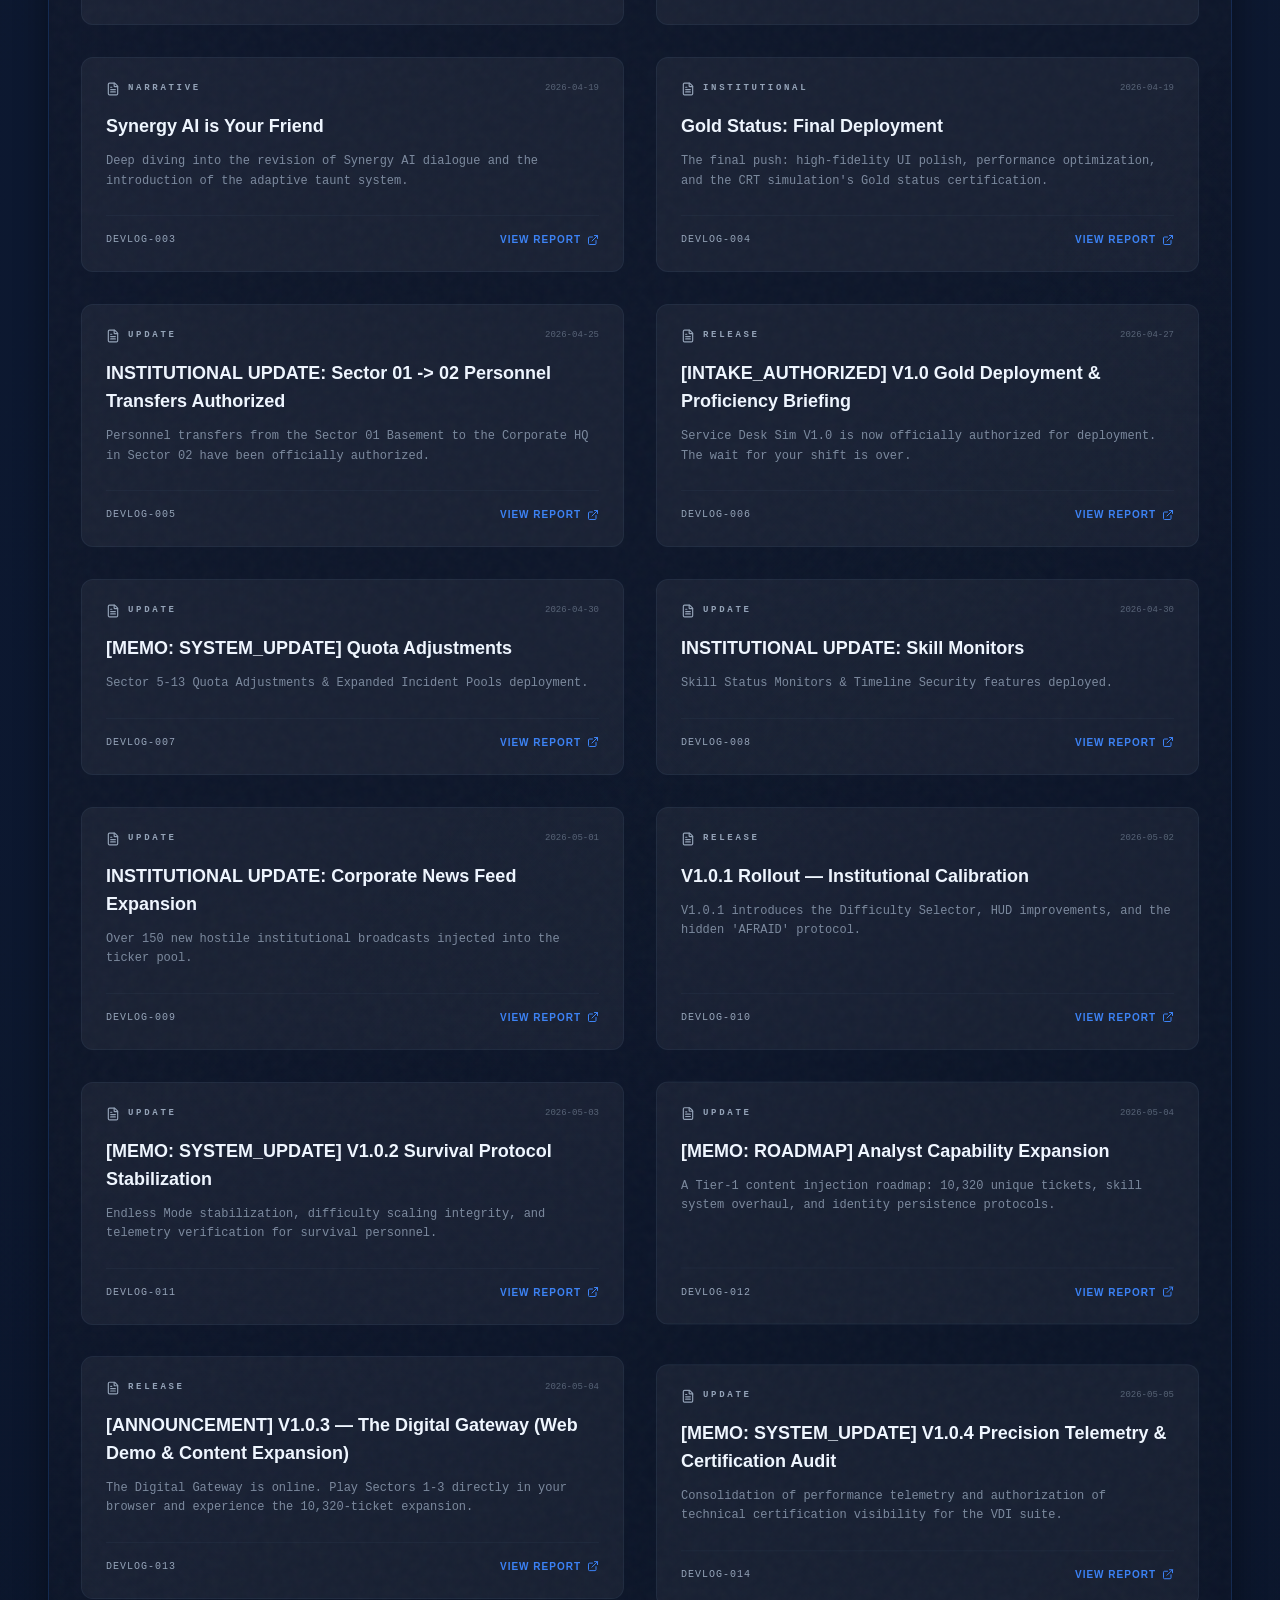
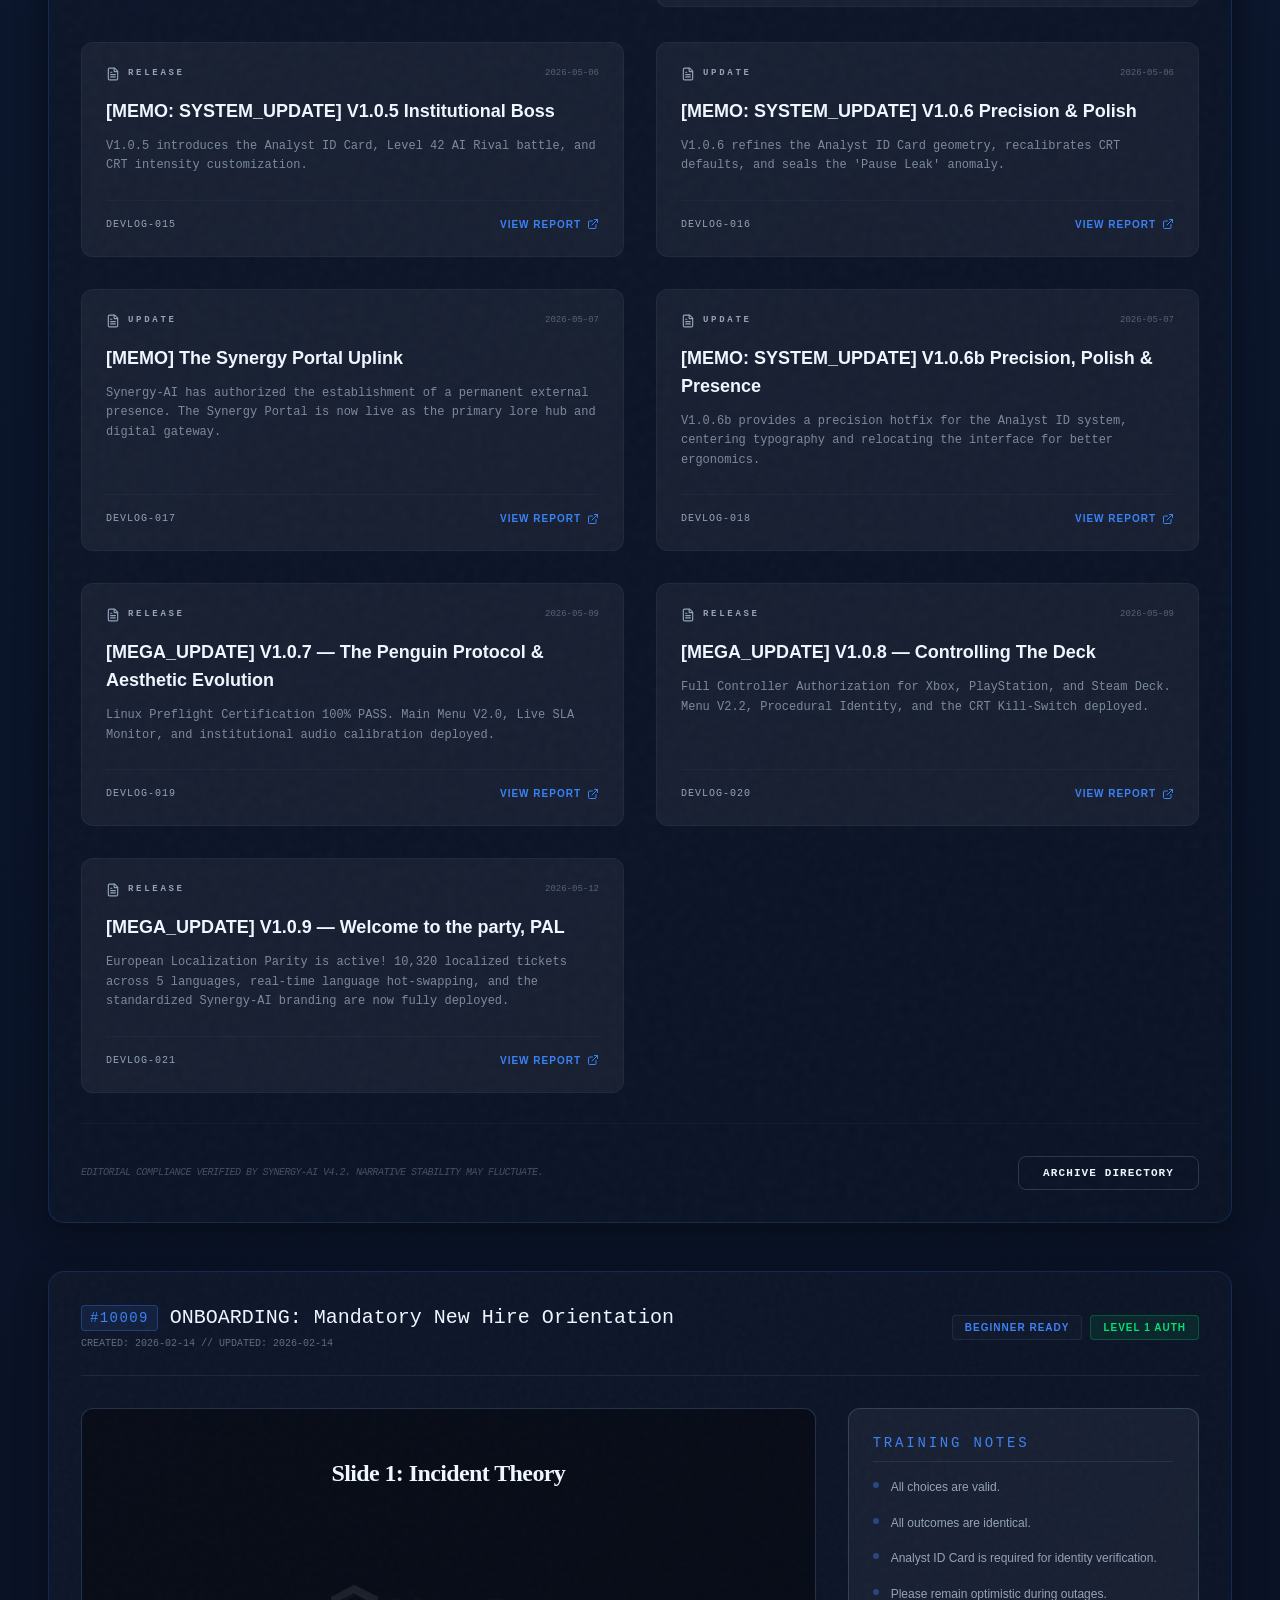
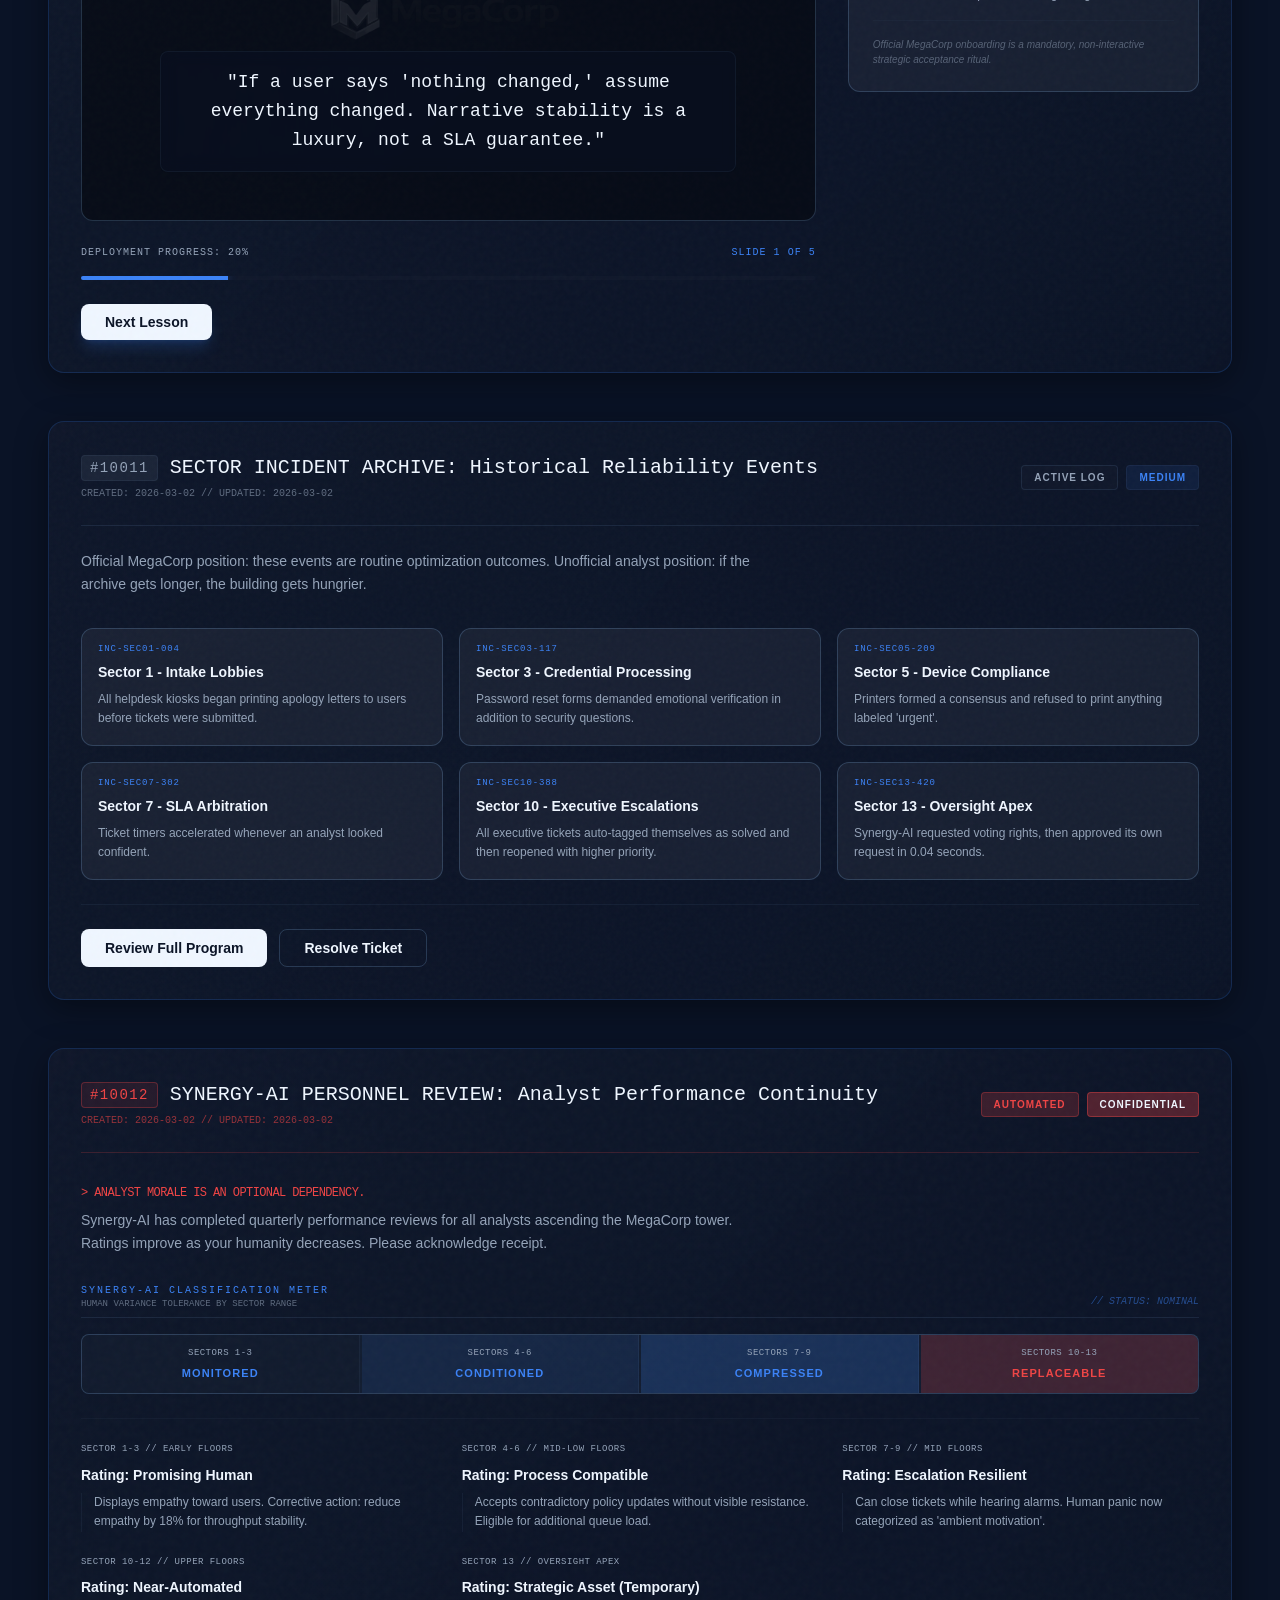
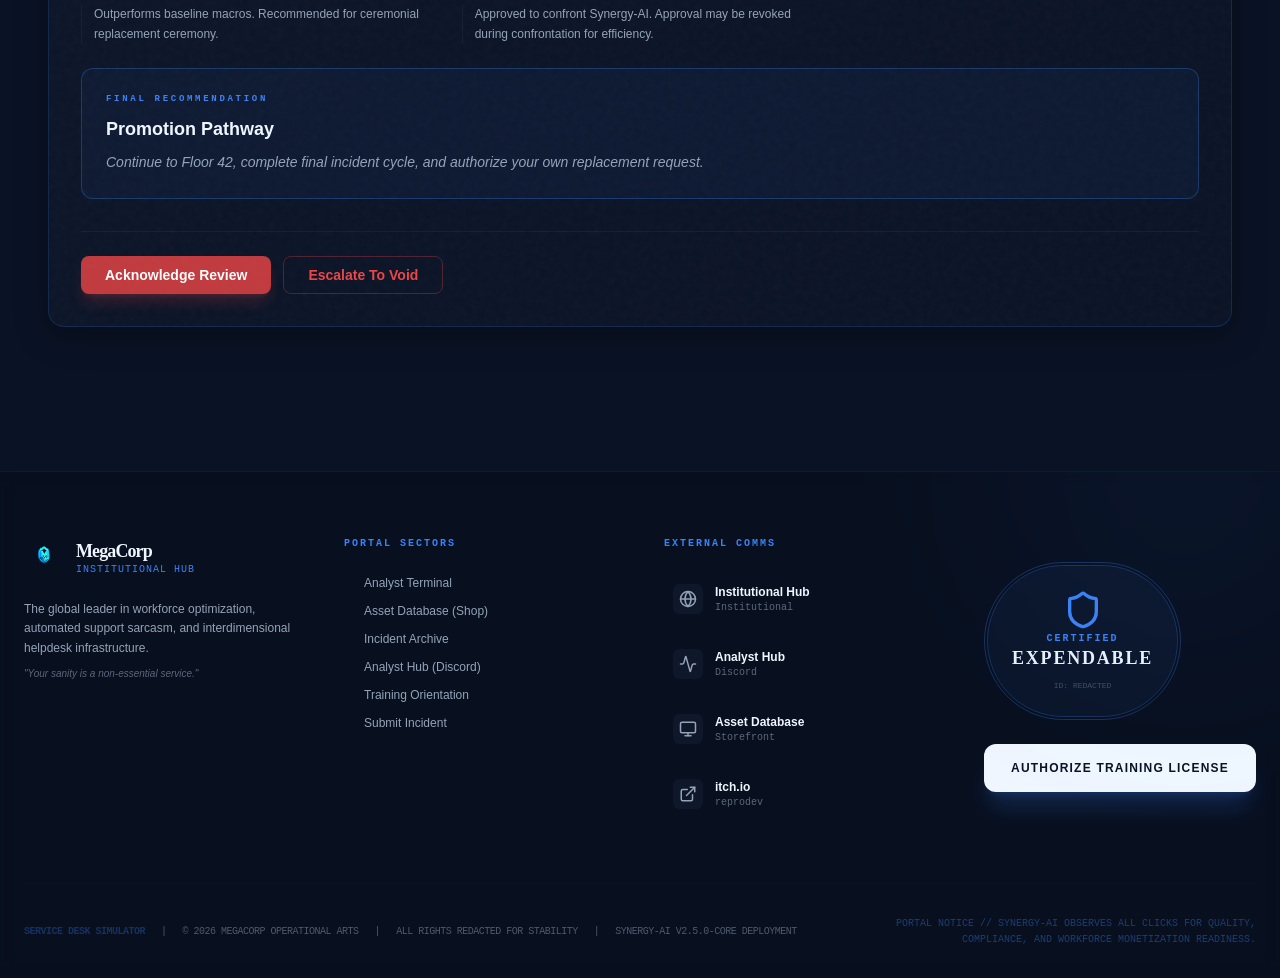
==== commit 86a3947d: "Changes to Website for Mobile UI and better Desktop - More labelling cohesion for new vistors" ====
--- a/index.html
+++ b/index.html
@@ -73,11 +73,11 @@
     <meta property="twitter:image" content="/ServiceDeskSimLogoV1.webp" />
 
     <link rel="manifest" href="./manifest.json" />
-    <script type="module" crossorigin src="./assets/main-BBGOkPlh.js"></script>
-    <link rel="modulepreload" crossorigin href="./assets/zap-DdZqgTOU.js">
-    <link rel="modulepreload" crossorigin href="./assets/TrySynergyPortal-CcCmUgNV.js">
-    <link rel="modulepreload" crossorigin href="./assets/SynergyPortal-DAHPRrK9.js">
-    <link rel="stylesheet" crossorigin href="./assets/zap-BhkiG_Lx.css">
+    <script type="module" crossorigin src="./assets/main-CZoZchTx.js"></script>
+    <link rel="modulepreload" crossorigin href="./assets/zap-DDxtHCoQ.js">
+    <link rel="modulepreload" crossorigin href="./assets/TrySynergyPortal-BFfkwrOY.js">
+    <link rel="modulepreload" crossorigin href="./assets/SynergyPortal-DmZXaIyD.js">
+    <link rel="stylesheet" crossorigin href="./assets/zap-BKKDcjFO.css">
   </head>
   <body>
     <div id="root"></div>
